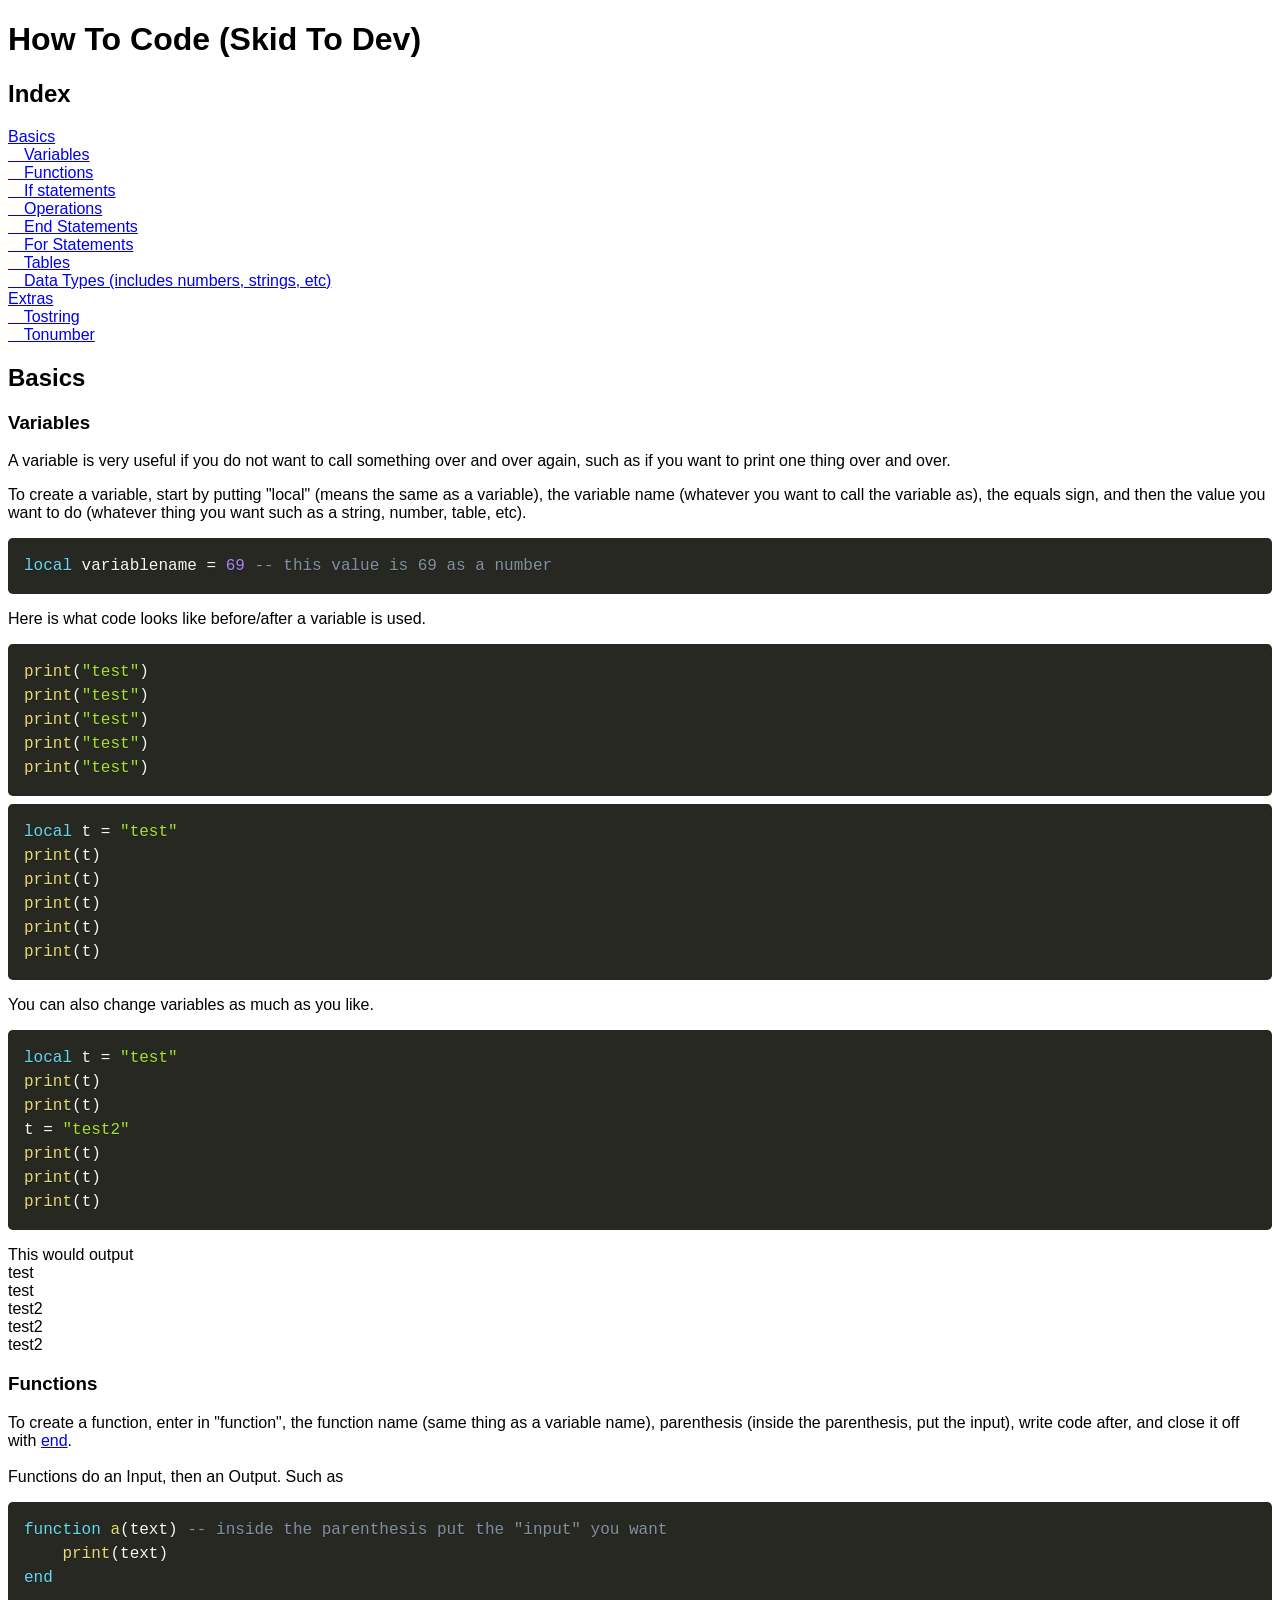
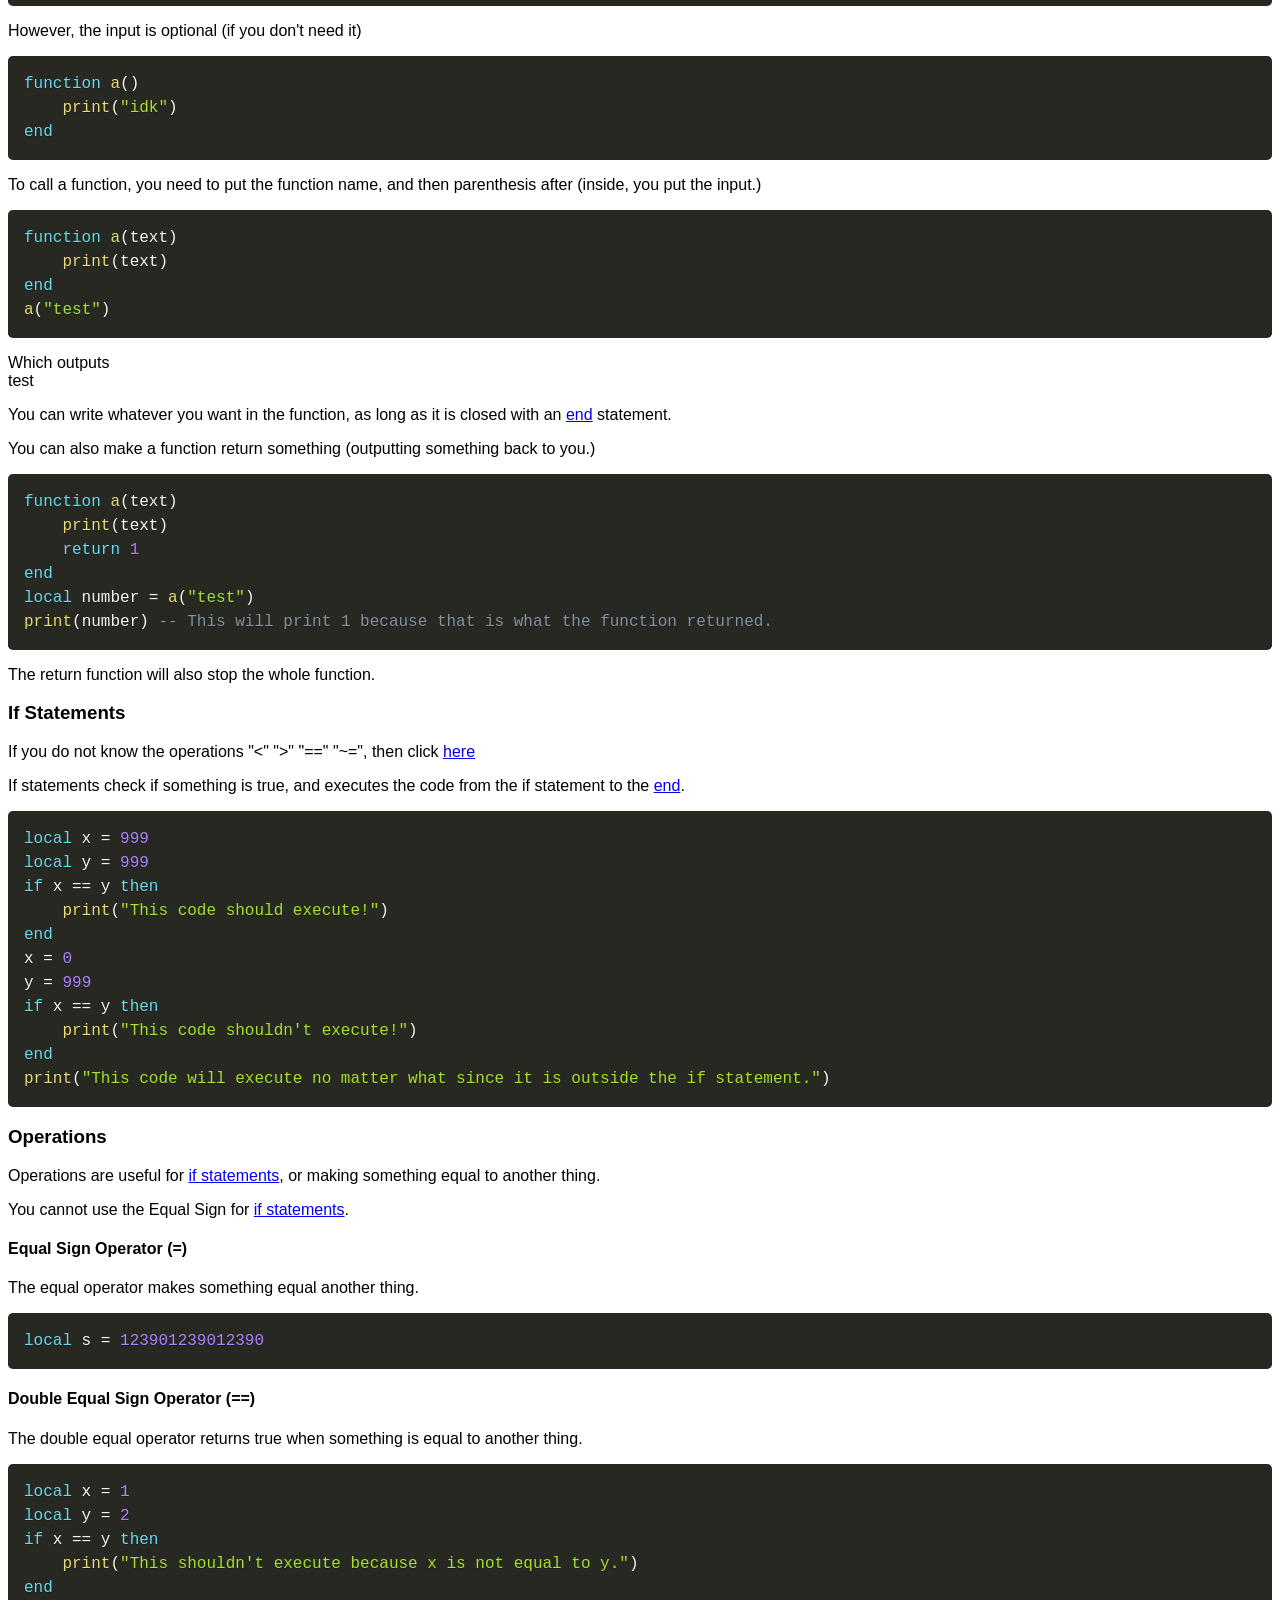
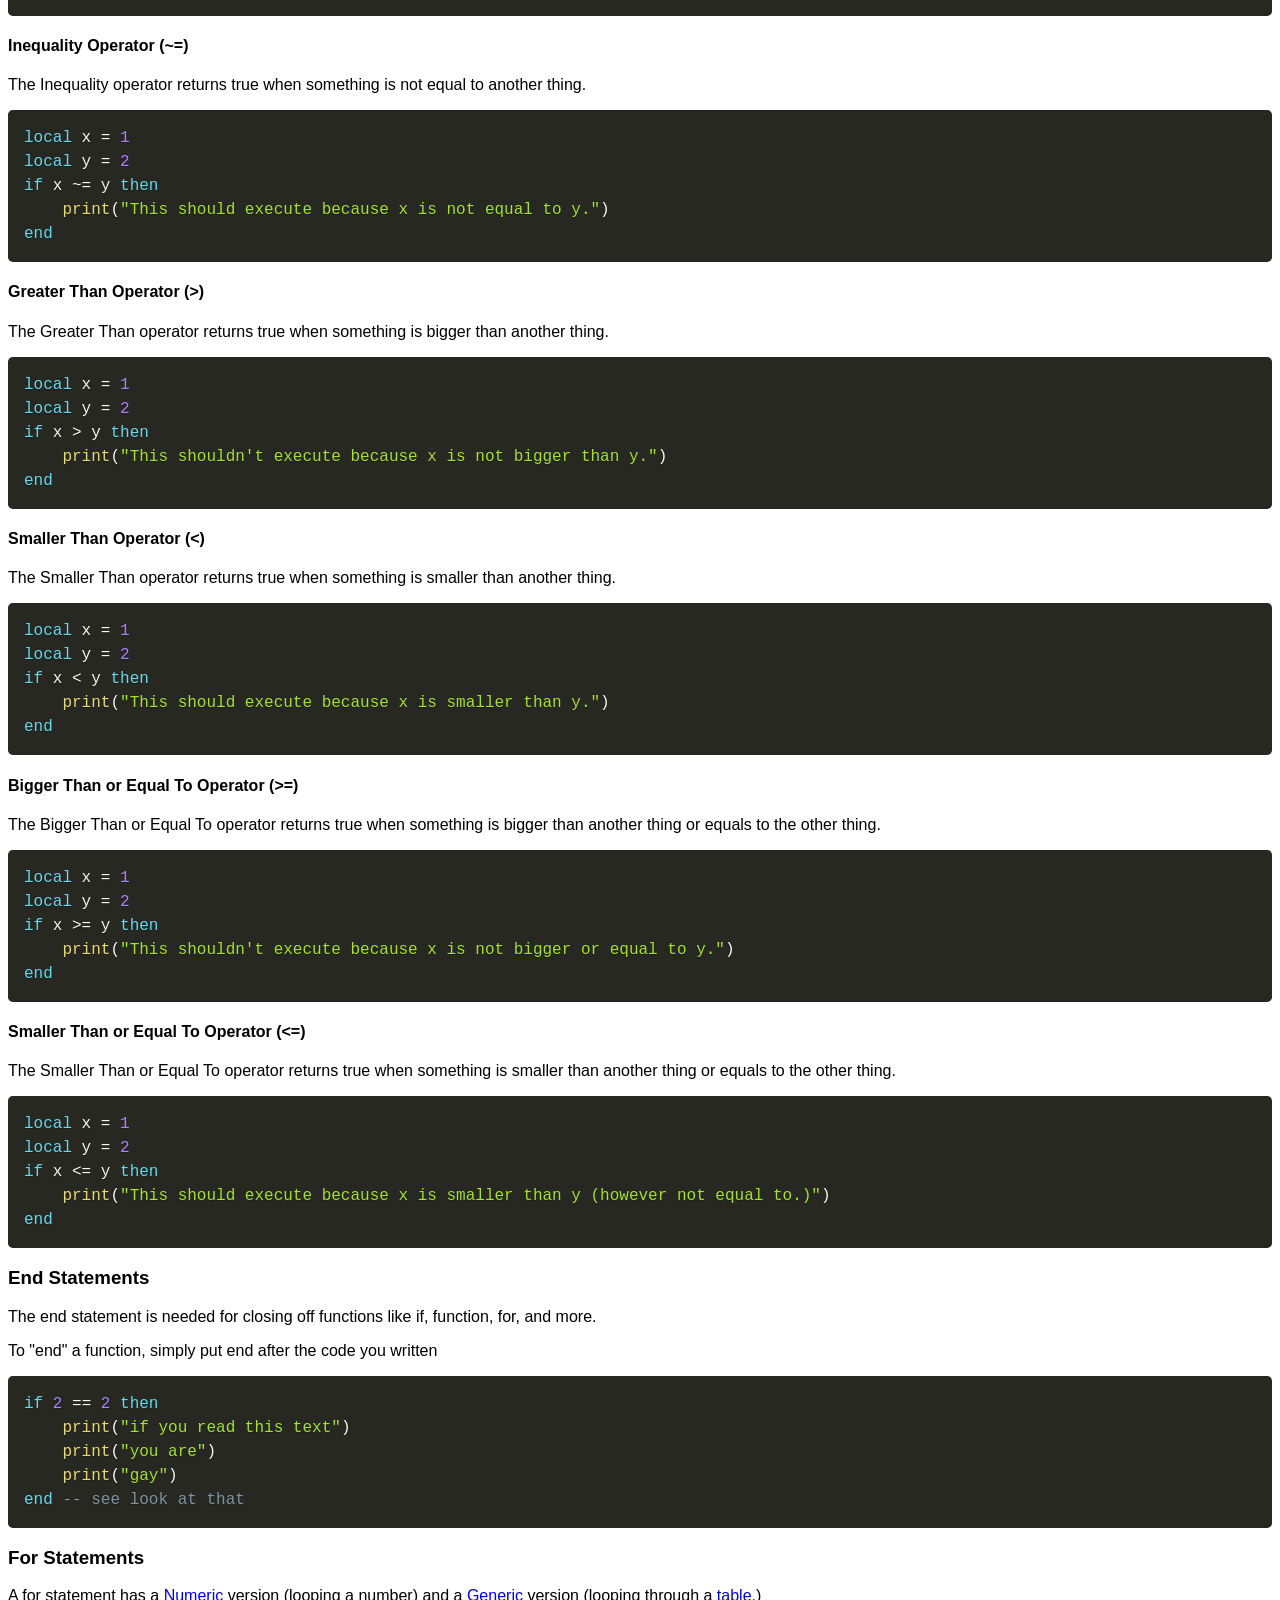
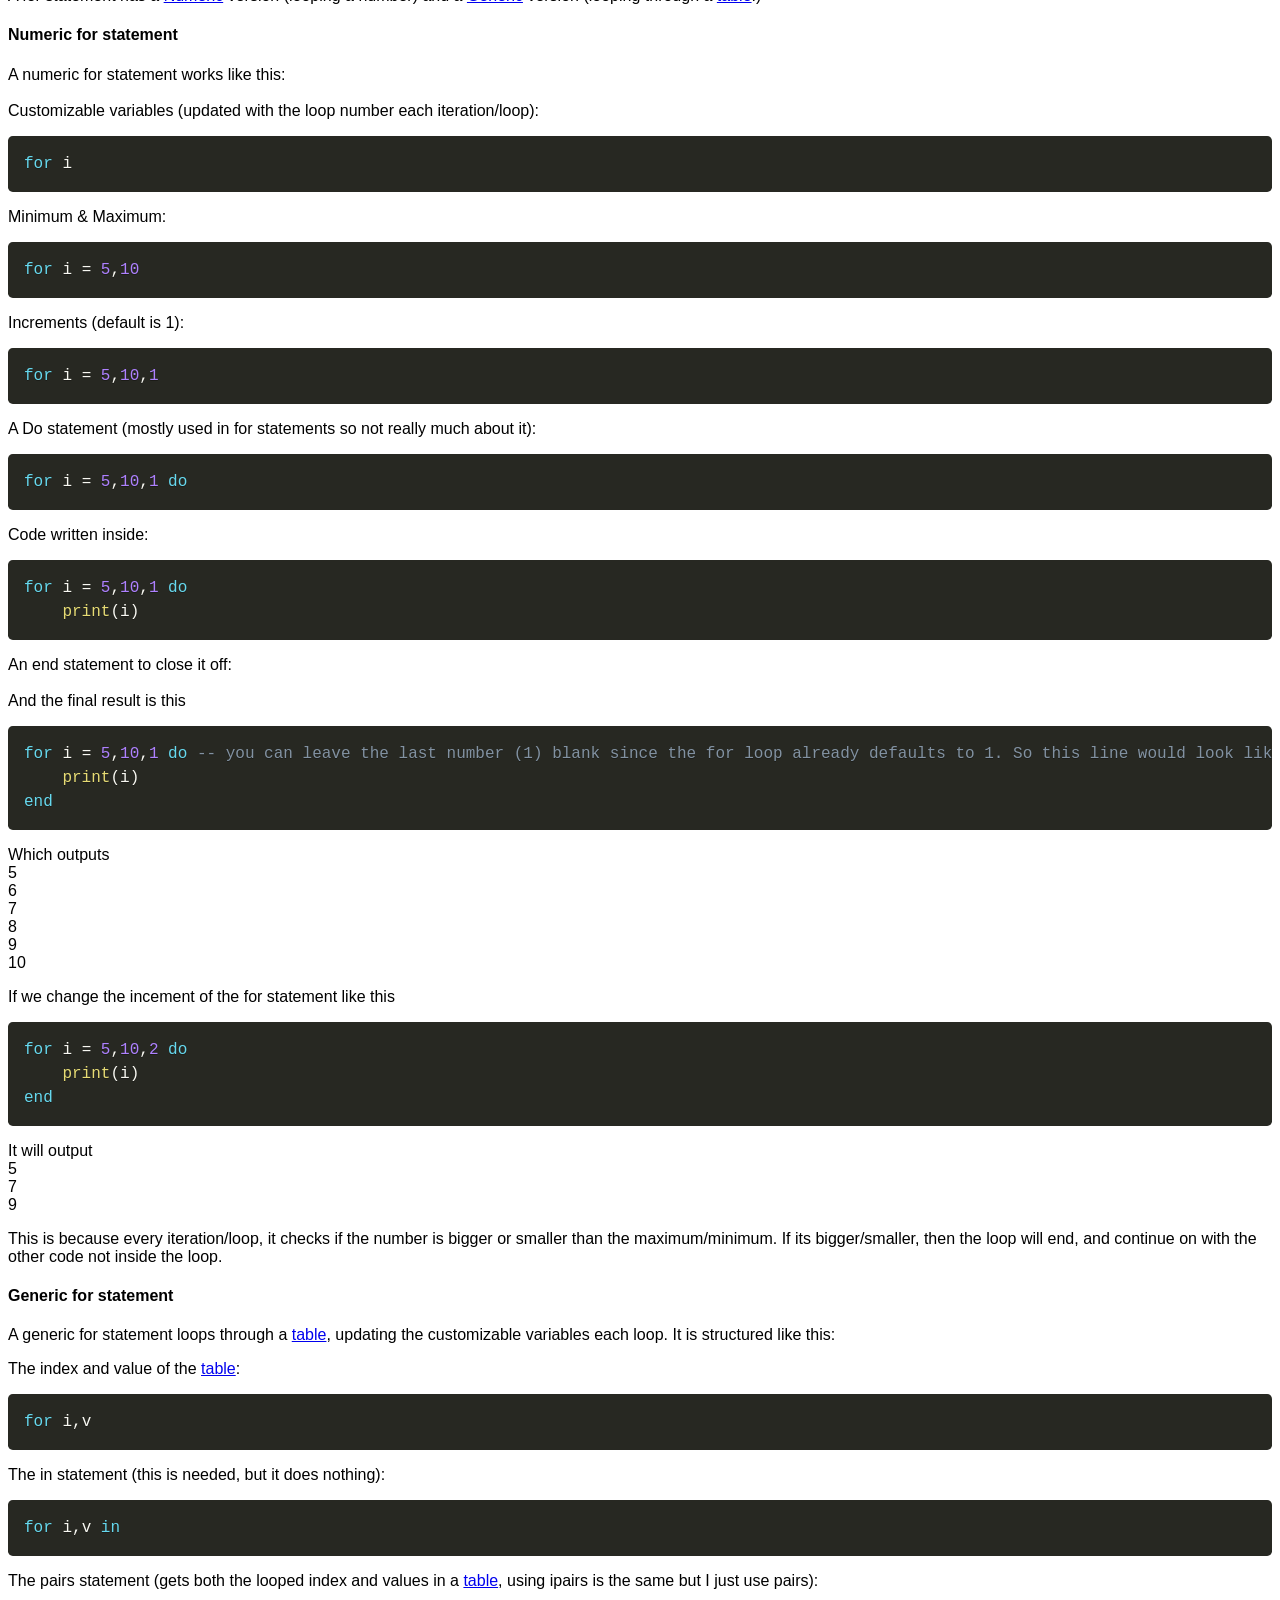
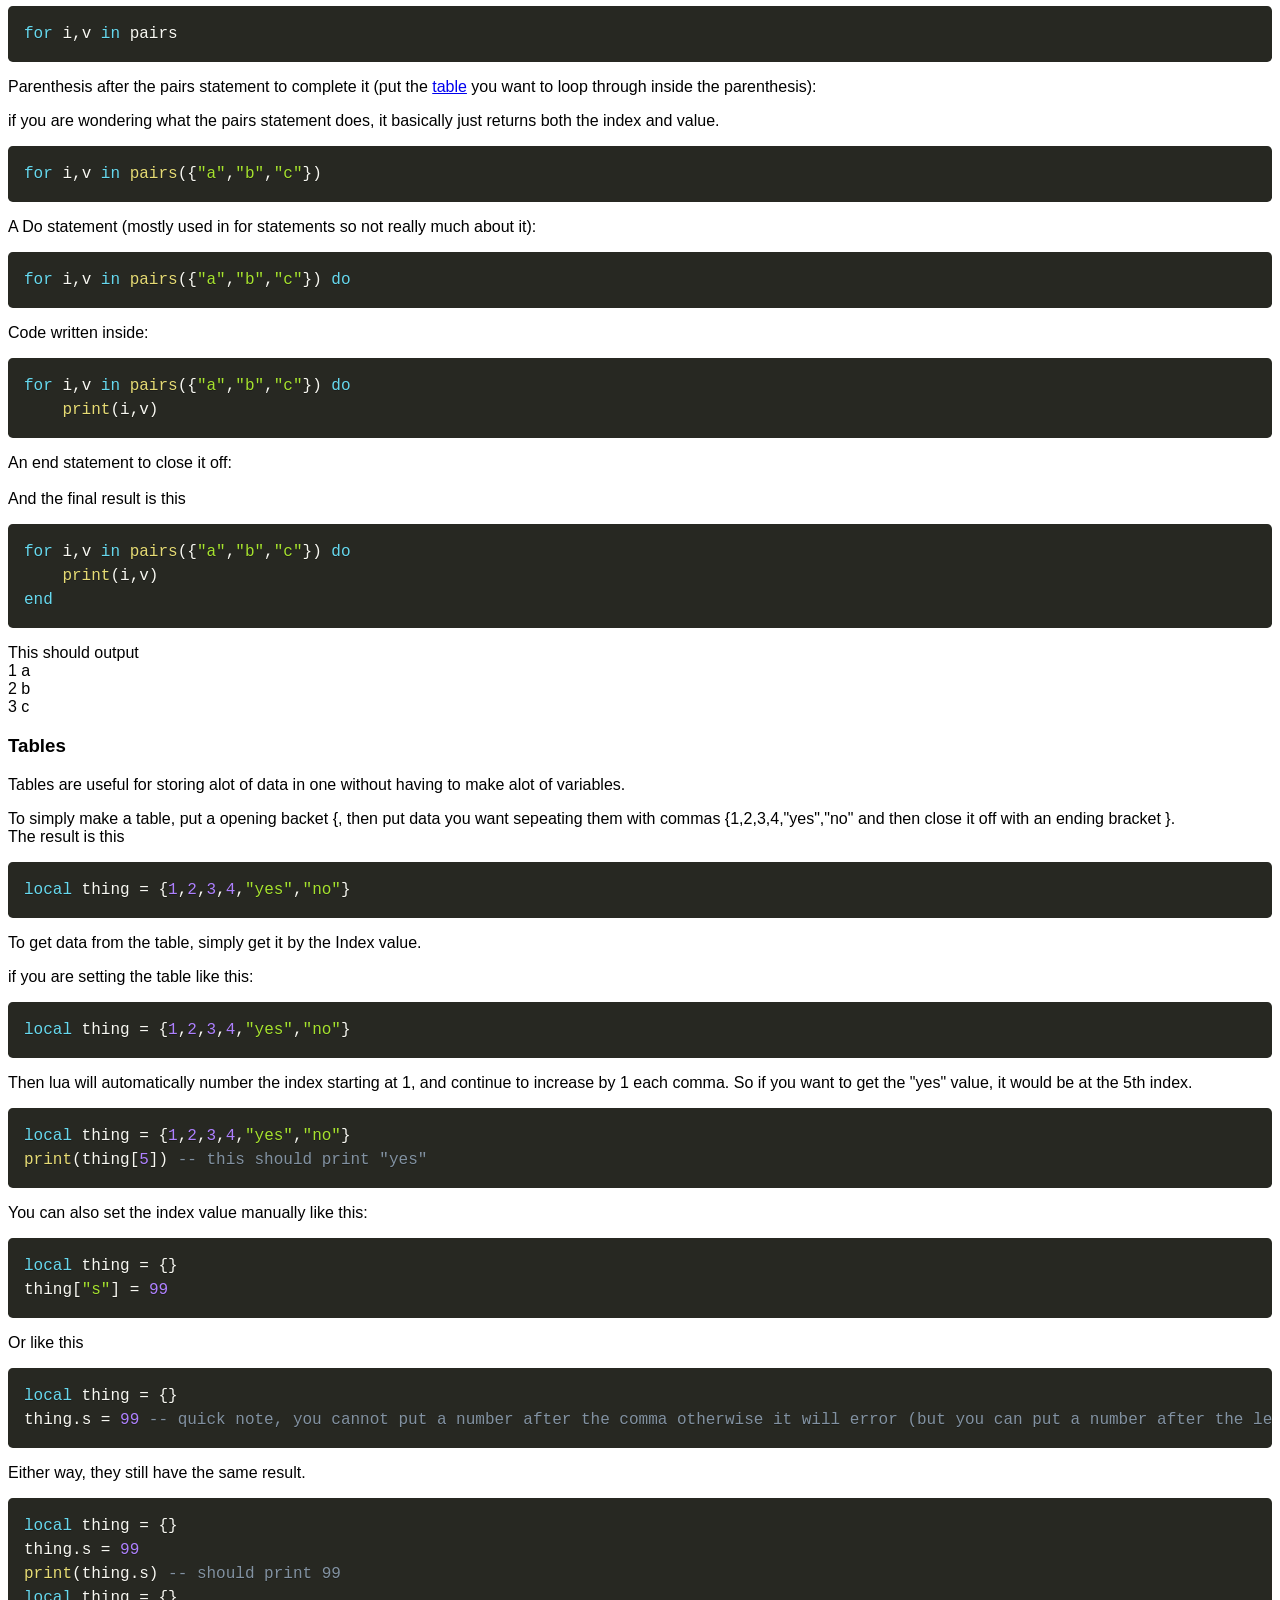
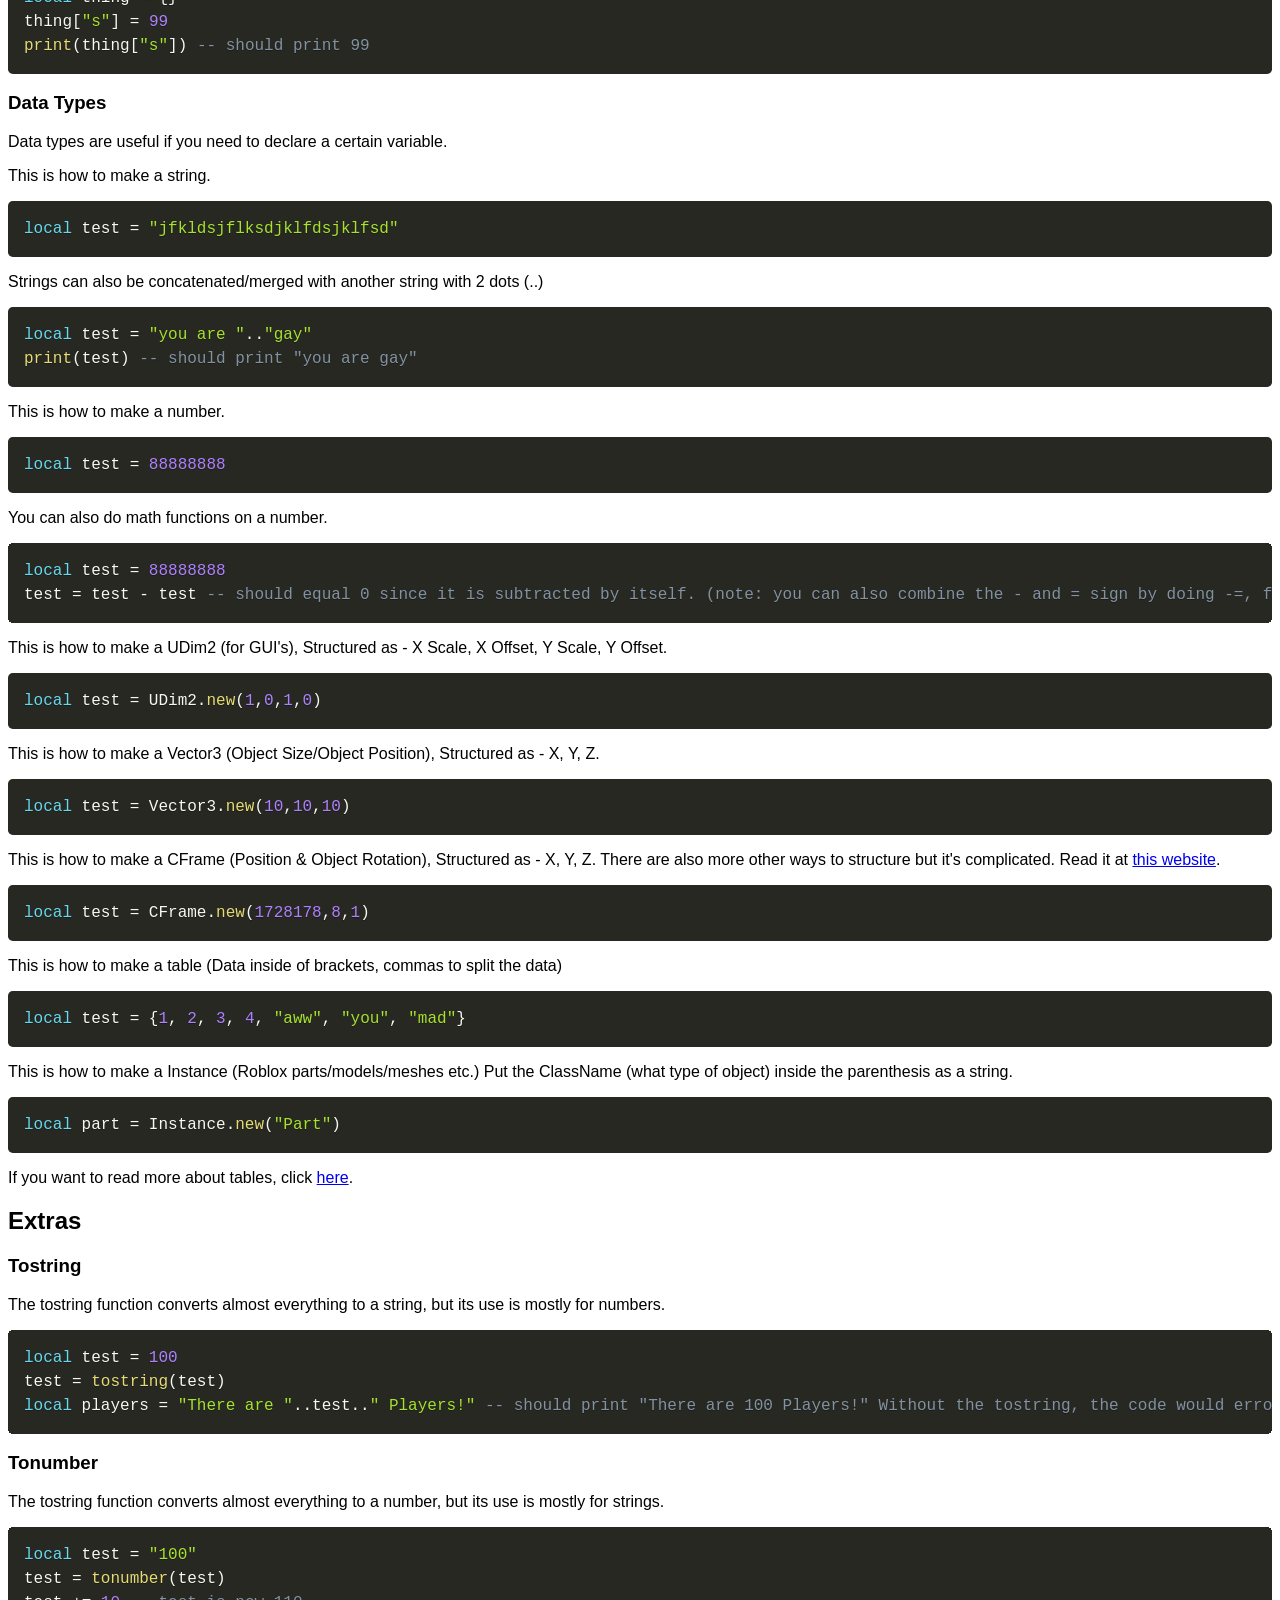
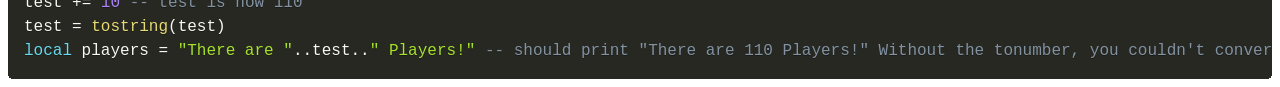
==== index.html @ bf6e777f "Update index.html" ====
<!DOCTYPE HTML>
<html>
	<head>
		<style>
			h1 {
				font-family: Arial;
			}
			h2 {
				font-family: Arial;
			}
			h3 {
				font-family: Arial;
			}
			h4 {
				font-family: Arial;
			}
			h5 {
				font-family: Arial;
			}
			h6 {
				font-family: Arial;
			}
			p {
				font-family: Arial;
			}
			a {
				font-family: Arial;
			}
			code {
				font-family: Courier New;
			}
			pre {
				/* border: 2px solid green; */
			}
		</style>
		<script src="prism.js"></script>
		<link href="prism.css" rel="stylesheet" />
		<h1>How To Code (Skid To Dev)</h1>
		<h2>Index</h2>
		<a href="#basics">Basics</a>
		<br>
		<a href="#variables">&emsp;Variables</a>
		<br>
		<a href="#functions">&emsp;Functions</a>
		<br>
		<a href="#if">&emsp;If statements</a>
		<br>
		<a href="#operations">&emsp;Operations</a>
		<br>
		<a href="#end">&emsp;End Statements</a>
		<br>
		<a href="#for">&emsp;For Statements</a>
		<br>
		<a href="#tables">&emsp;Tables</a>
		<br>
		<a href="#datatypes">&emsp;Data Types (includes numbers, strings, etc)</a>
		<br>
		<a href="#extras">Extras</a>
		<br>
		<a href="#tostring">&emsp;Tostring</a>
		<br>
		<a href="#tonumber">&emsp;Tonumber</a>
		<div>
			<h2 id="basics">Basics</h2>
			<h3 id="variables">Variables</h3>
			<p>
				A variable is very useful if you do not want to call something over and over again, such as if you want to print one thing over and over.
			</p>
			<p>
				To create a variable, start by putting "local" (means the same as a variable), the variable name (whatever you want to call the variable as), the equals sign, and then the value you want to do (whatever thing you want such as a string, number, table, etc).
			</p>
<pre>
<code class="lang-lua">local variablename = 69 -- this value is 69 as a number</code>
</pre>
			</div>
			<p>
				Here is what code looks like before/after a variable is used.
			</p>
			<div>
<pre>
<code class="lang-lua">print("test")
print("test")
print("test")
print("test")
print("test")</code>
</pre>
			</div>
			<div>
<pre>
<code class="lang-lua">local t = "test"
print(t)
print(t)
print(t)
print(t)
print(t)</code>
</pre>
			</div>
			<p>
				You can also change variables as much as you like.
			</p>
			<div>
<pre>
<code class="lang-lua">local t = "test"
print(t)
print(t)
t = "test2"
print(t)
print(t)
print(t)</code>
</pre>
			</div>
			<p>
				This would output
<br>
test
<br>
test
<br>
test2
<br>
test2
<br>
test2
			</p>
			
			
			
			<h3 id="functions">Functions</h3>
			<p>
				To create a function, enter in "function", the function name (same thing as a variable name), parenthesis (inside the parenthesis, put the input), write code after, and close it off with <a href="#end">end</a>. <br>
				<br>
				Functions do an Input, then an Output. Such as
			</p>
			<div>
<pre>
<code class="lang-lua">function a(text) -- inside the parenthesis put the "input" you want
    print(text)
end</code>
</pre>
			</div>
			<p>
			<p>
				However, the input is optional (if you don't need it)
			</p>
			<div>
<pre>
<code class="lang-lua">function a()
    print("idk")
end</code>
</pre>
			</div>
			<p>
				To call a function, you need to put the function name, and then parenthesis after (inside, you put the input.)
			</p>
			<div>
<pre>
<code class="lang-lua">function a(text)
    print(text)
end
a("test")</code>
</pre>
			</div>
			<p>
				Which outputs<br>
test
			</p>
			<p>You can write whatever you want in the function, as long as it is closed with an <a href="#end">end</a> statement.</p>
			<p>
				You can also make a function return something (outputting something back to you.)
			</p>
<pre>
<code class="lang-lua">function a(text)
    print(text)
	return 1
end
local number = a("test")
print(number) -- This will print 1 because that is what the function returned.</code>
</pre>
				<p>
					The return function will also stop the whole function.
				</p>
			<h3 id="if">If Statements</h3>
			<p>
				If you do not know the operations "<" ">" "==" "~=", then click <a href="#operations">here</a>
			</p>
			<p>
				If statements check if something is true, and executes the code from the if statement to the <a href="#end">end</a>.</p>
			</p>
<pre>
<code class="lang-lua">local x = 999
local y = 999
if x == y then
	print("This code should execute!")
end
x = 0
y = 999
if x == y then
	print("This code shouldn't execute!")
end
print("This code will execute no matter what since it is outside the if statement.")</code>
</pre>
			<h3 id="operations">Operations</h3>
			<p>
				Operations are useful for <a href="#if">if statements</a>, or making something equal to another thing.
			</p>
			<p>
				You cannot use the Equal Sign for <a href="#if">if statements</a>.
			</p>
			<h4>Equal Sign Operator (=)</h4>
			<p>
				The equal operator makes something equal another thing.
			</p>
<pre>
<code class="lang-lua">local s = 123901239012390</code>
</pre>
			<h4>Double Equal Sign Operator (==)</h4>
			<p>
				The double equal operator returns true when something is equal to another thing.
			</p>
<pre>
<code class="lang-lua">local x = 1
local y = 2
if x == y then
	print("This shouldn't execute because x is not equal to y.")
end</code>
</pre>
			<h4>Inequality Operator (~=)</h4>
			<p>
				The Inequality operator returns true when something is not equal to another thing.
			</p>
<pre>
<code class="lang-lua">local x = 1
local y = 2
if x ~= y then
	print("This should execute because x is not equal to y.")
end</code>
</pre>
			<h4>Greater Than Operator (>)</h4>
			<p>
				The Greater Than operator returns true when something is bigger than another thing.
			</p>
<pre>
<code class="lang-lua">local x = 1
local y = 2
if x > y then
	print("This shouldn't execute because x is not bigger than y.")
end</code>
</pre>
			<h4>Smaller Than Operator (<)</h4>
			<p>
				The Smaller Than operator returns true when something is smaller than another thing.
			</p>
<pre>
<code class="lang-lua">local x = 1
local y = 2
if x < y then
	print("This should execute because x is smaller than y.")
end</code>
</pre>
			<h4>Bigger Than or Equal To Operator (>=)</h4>
			<p>
				The Bigger Than or Equal To operator returns true when something is bigger than another thing or equals to the other thing.
			</p>
<pre>
<code class="lang-lua">local x = 1
local y = 2
if x >= y then
	print("This shouldn't execute because x is not bigger or equal to y.")
end</code>
</pre>
			<h4>Smaller Than or Equal To Operator (<=)</h4>
			<p>
				The Smaller Than or Equal To operator returns true when something is smaller than another thing or equals to the other thing.
			</p>
<pre>
<code class="lang-lua">local x = 1
local y = 2
if x <= y then
	print("This should execute because x is smaller than y (however not equal to.)")
end</code>
</pre>
			<h3 id="end">End Statements</h3>
			<p>
				The end statement is needed for closing off functions like if, function, for, and more.
			</p>
			<p>
				To "end" a function, simply put end after the code you written
			</p>
<pre>
<code class="lang-lua">if 2 == 2 then
	print("if you read this text")
	print("you are")
	print("gay")
end -- see look at that</code>
</pre>
			<h3 id="for">For Statements</h3>
			<p>
				A for statement has a <a href="#nfs">Numeric</a> version (looping a number) and a <a href="#gfs">Generic</a> version (looping through a <a href="#table">table</a>.)
			</p>
			<h4 id="nfs">Numeric for statement</h4>
			<p>
				A numeric for statement works like this:<br><br>Customizable variables (updated with the loop number each iteration/loop):
			</p>
<pre>
<code class="lang-lua">for i</code>
</pre>
			<p>
				 Minimum & Maximum:
			</p>
<pre>
<code class="lang-lua">for i = 5,10</code>
</pre>
			<p>
				Increments (default is 1):
			</p>
<pre>
<code class="lang-lua">for i = 5,10,1</code>
</pre>
			<p>
				A Do statement (mostly used in for statements so not really much about it):
			</p>
<pre>
<code class="lang-lua">for i = 5,10,1 do</code>
</pre>
			<p>
				Code written inside:
			</p>
<pre>
<code class="lang-lua">for i = 5,10,1 do
	print(i)</code>
</pre>
			<p>
				An end statement to close it off:<br><br>And the final result is this
			</p>
<pre>
<code class="lang-lua">for i = 5,10,1 do -- you can leave the last number (1) blank since the for loop already defaults to 1. So this line would look like for i = 5,10 do
	print(i)
end</code>
</pre>
			<p>
				Which outputs<br>5<br>6<br>7<br>8<br>9<br>10
			</p>
			<p>
				If we change the incement of the for statement like this
			</p>
<pre>
<code class="lang-lua">for i = 5,10,2 do
	print(i)
end</code>
</pre>
			<p>
				It will output<br>5<br>7<br>9
			</p>
			<p>
				This is because every iteration/loop, it checks if the number is bigger or smaller than the maximum/minimum. If its bigger/smaller, then the loop will end, and continue on with the other code not inside the loop.
			</p>
			<h4 id="gfs">Generic for statement</h4>
			<p>
				A generic for statement loops through a <a href="#table">table</a>, updating the customizable variables each loop. It is structured like this:
			</p>
			<p>
				The index and value of the <a href="#table">table</a>:
			</p>
<pre>
<code class="lang-lua">for i,v</code>
</pre>
			<p>
				The in statement (this is needed, but it does nothing):
			</p>
<pre>
<code class="lang-lua">for i,v in</code>
</pre>
			<p>
				The pairs statement (gets both the looped index and values in a <a href="#table">table</a>, using ipairs is the same but I just use pairs):
			</p>
<pre>
<code class="lang-lua">for i,v in pairs</code>
</pre>
			<p>
				Parenthesis after the pairs statement to complete it (put the <a href="#table">table</a> you want to loop through inside the parenthesis):
			</p>
			<p>
				if you are wondering what the pairs statement does, it basically just returns both the index and value.
			</p>
<pre>
<code class="lang-lua">for i,v in pairs({"a","b","c"})</code>
</pre>
			<p>
				A Do statement (mostly used in for statements so not really much about it):
			</p>
<pre>
<code class="lang-lua">for i,v in pairs({"a","b","c"}) do</code>
</pre>
			<p>
				Code written inside:
			</p>
<pre>
<code class="lang-lua">for i,v in pairs({"a","b","c"}) do
	print(i,v)</code>
</pre>
			<p>
				An end statement to close it off:<br><br>And the final result is this
			</p>
<pre>
<code class="lang-lua">for i,v in pairs({"a","b","c"}) do
	print(i,v)
end</code>
</pre>
			<p>
				This should output<br>1 a<br>2 b<br>3 c
			</p>
			<h3 id="tables">Tables</h3>
			<p>
				Tables are useful for storing alot of data in one without having to make alot of variables.
			</p>
			<p>
				To simply make a table, put a opening backet {, then put data you want sepeating them with commas {1,2,3,4,"yes","no" and then close it off with an ending bracket }.<br>
				The result is this
			</p>
<pre>
<code class="lang-lua">local thing = {1,2,3,4,"yes","no"}</code>
</pre>
			<p>
				To get data from the table, simply get it by the Index value.
			</p>
			<p>
				if you are setting the table like this:
			</p>
<pre>
<code class="lang-lua">local thing = {1,2,3,4,"yes","no"}</code>
</pre>
			<p>
				Then lua will automatically number the index starting at 1, and continue to increase by 1 each comma. So if you want to get the "yes" value, it would be at the 5th index.
			</p>
<pre>
<code class="lang-lua">local thing = {1,2,3,4,"yes","no"}
print(thing[5]) -- this should print "yes"</code>
</pre>
			<p>
				You can also set the index value manually like this:
			</p>
<pre>
<code class="lang-lua">local thing = {}
thing["s"] = 99</code>
</pre>
			<p>
				Or like this
			</p>
<pre>
<code class="lang-lua">local thing = {}
thing.s = 99 -- quick note, you cannot put a number after the comma otherwise it will error (but you can put a number after the letter after the comma like this: thing.s2 = 99). This only applies to when you are using the dot. You can index it like this: thing[2] = 99</code>
</pre>
			<p>
				Either way, they still have the same result.
			</p>
<pre>
<code class="lang-lua">local thing = {}
thing.s = 99
print(thing.s) -- should print 99
local thing = {}
thing["s"] = 99
print(thing["s"]) -- should print 99</code>
</pre>
			<h3 id="datatypes">Data Types</h3>
			<p>
				Data types are useful if you need to declare a certain variable.
			</p>
			<p>
				This is how to make a string.
			</p>
<pre>
<code class="lang-lua">local test = "jfkldsjflksdjklfdsjklfsd"</code>
</pre>
			<p>
				Strings can also be concatenated/merged with another string with 2 dots (..)
			</p>
<pre>
<code class="lang-lua">local test = "you are ".."gay"
print(test) -- should print "you are gay"</code>
</pre>
			<p>
				This is how to make a number.
			</p>
<pre>
<code class="lang-lua">local test = 88888888</code>
</pre>
			<p>
				You can also do math functions on a number.
			</p>
<pre>
<code class="lang-lua">local test = 88888888
test = test - test -- should equal 0 since it is subtracted by itself. (note: you can also combine the - and = sign by doing -=, for example: test -= test will do the same thing, just shorten it. But doing that on normal lua (not roblox's) will error. The trick also works for other math things like += /= *= etc.)</code>
</pre>
			<p>
				This is how to make a UDim2 (for GUI's), Structured as - X Scale, X Offset, Y Scale, Y Offset.
			</p>
<pre>
<code class="lang-lua">local test = UDim2.new(1,0,1,0)</code>
</pre>
			<p>
				This is how to make a Vector3 (Object Size/Object Position), Structured as - X, Y, Z.
			</p>
<pre>
<code class="lang-lua">local test = Vector3.new(10,10,10)</code>
</pre>
			<p>
				This is how to make a CFrame (Position & Object Rotation), Structured as - X, Y, Z. There are also more other ways to structure but it's complicated. Read it at <a href="https://create.roblox.com/docs/reference/engine/datatypes/CFrame#constructors">this website</a>.
			</p>
<pre>
<code class="lang-lua">local test = CFrame.new(1728178,8,1)</code>
</pre>
			<p id="table">
				This is how to make a table (Data inside of brackets, commas to split the data)
			</p>
<pre>
<code class="lang-lua">local test = {1, 2, 3, 4, "aww", "you", "mad"}</code>
</pre>
			<p>
				This is how to make a Instance (Roblox parts/models/meshes etc.) Put the ClassName (what type of object) inside the parenthesis as a string.
			</p>

<pre>
<code class="lang-lua">local part = Instance.new("Part")</code>
</pre>
			<p>
				If you want to read more about tables, click <a href="#tables">here</a>.
			</p>
		</div>
			<h2 id="extras">Extras</h2>
			<h3 id="tostring">Tostring</h3>
			<p>
				The tostring function converts almost everything to a string, but its use is mostly for numbers.
			</p>
<pre>
<code class="lang-lua">local test = 100
test = tostring(test)
local players = "There are "..test.." Players!" -- should print "There are 100 Players!" Without the tostring, the code would error because you cannot merge a string with a number.</code>
</pre>
			<h3 id="tonumber">Tonumber</h3>
			<p>
				The tostring function converts almost everything to a number, but its use is mostly for strings.
			</p>
<pre>
<code class="lang-lua">local test = "100"
test = tonumber(test)
test += 10 -- test is now 110
test = tostring(test)
local players = "There are "..test.." Players!" -- should print "There are 110 Players!" Without the tonumber, you couldn't convert the string to a number you can use math functions on and back.</code>
</pre>
		<div>
	</head>
</html>
---- prism.css ----
/* PrismJS 1.29.0
https://prismjs.com/download.html#themes=prism-okaidia&languages=lua */
code[class*=language-],pre[class*=language-]{color:#f8f8f2;background:0 0;text-shadow:0 1px rgba(0,0,0,.3);font-family:Consolas,Monaco,'Andale Mono','Ubuntu Mono',monospace;font-size:1em;text-align:left;white-space:pre;word-spacing:normal;word-break:normal;word-wrap:normal;line-height:1.5;-moz-tab-size:4;-o-tab-size:4;tab-size:4;-webkit-hyphens:none;-moz-hyphens:none;-ms-hyphens:none;hyphens:none}pre[class*=language-]{padding:1em;margin:.5em 0;overflow:auto;border-radius:.3em}:not(pre)>code[class*=language-],pre[class*=language-]{background:#272822}:not(pre)>code[class*=language-]{padding:.1em;border-radius:.3em;white-space:normal}.token.cdata,.token.comment,.token.doctype,.token.prolog{color:#8292a2}.token.punctuation{color:#f8f8f2}.token.namespace{opacity:.7}.token.constant,.token.deleted,.token.property,.token.symbol,.token.tag{color:#f92672}.token.boolean,.token.number{color:#ae81ff}.token.attr-name,.token.builtin,.token.char,.token.inserted,.token.selector,.token.string{color:#a6e22e}.language-css .token.string,.style .token.string,.token.entity,.token.operator,.token.url,.token.variable{color:#f8f8f2}.token.atrule,.token.attr-value,.token.class-name,.token.function{color:#e6db74}.token.keyword{color:#66d9ef}.token.important,.token.regex{color:#fd971f}.token.bold,.token.important{font-weight:700}.token.italic{font-style:italic}.token.entity{cursor:help}
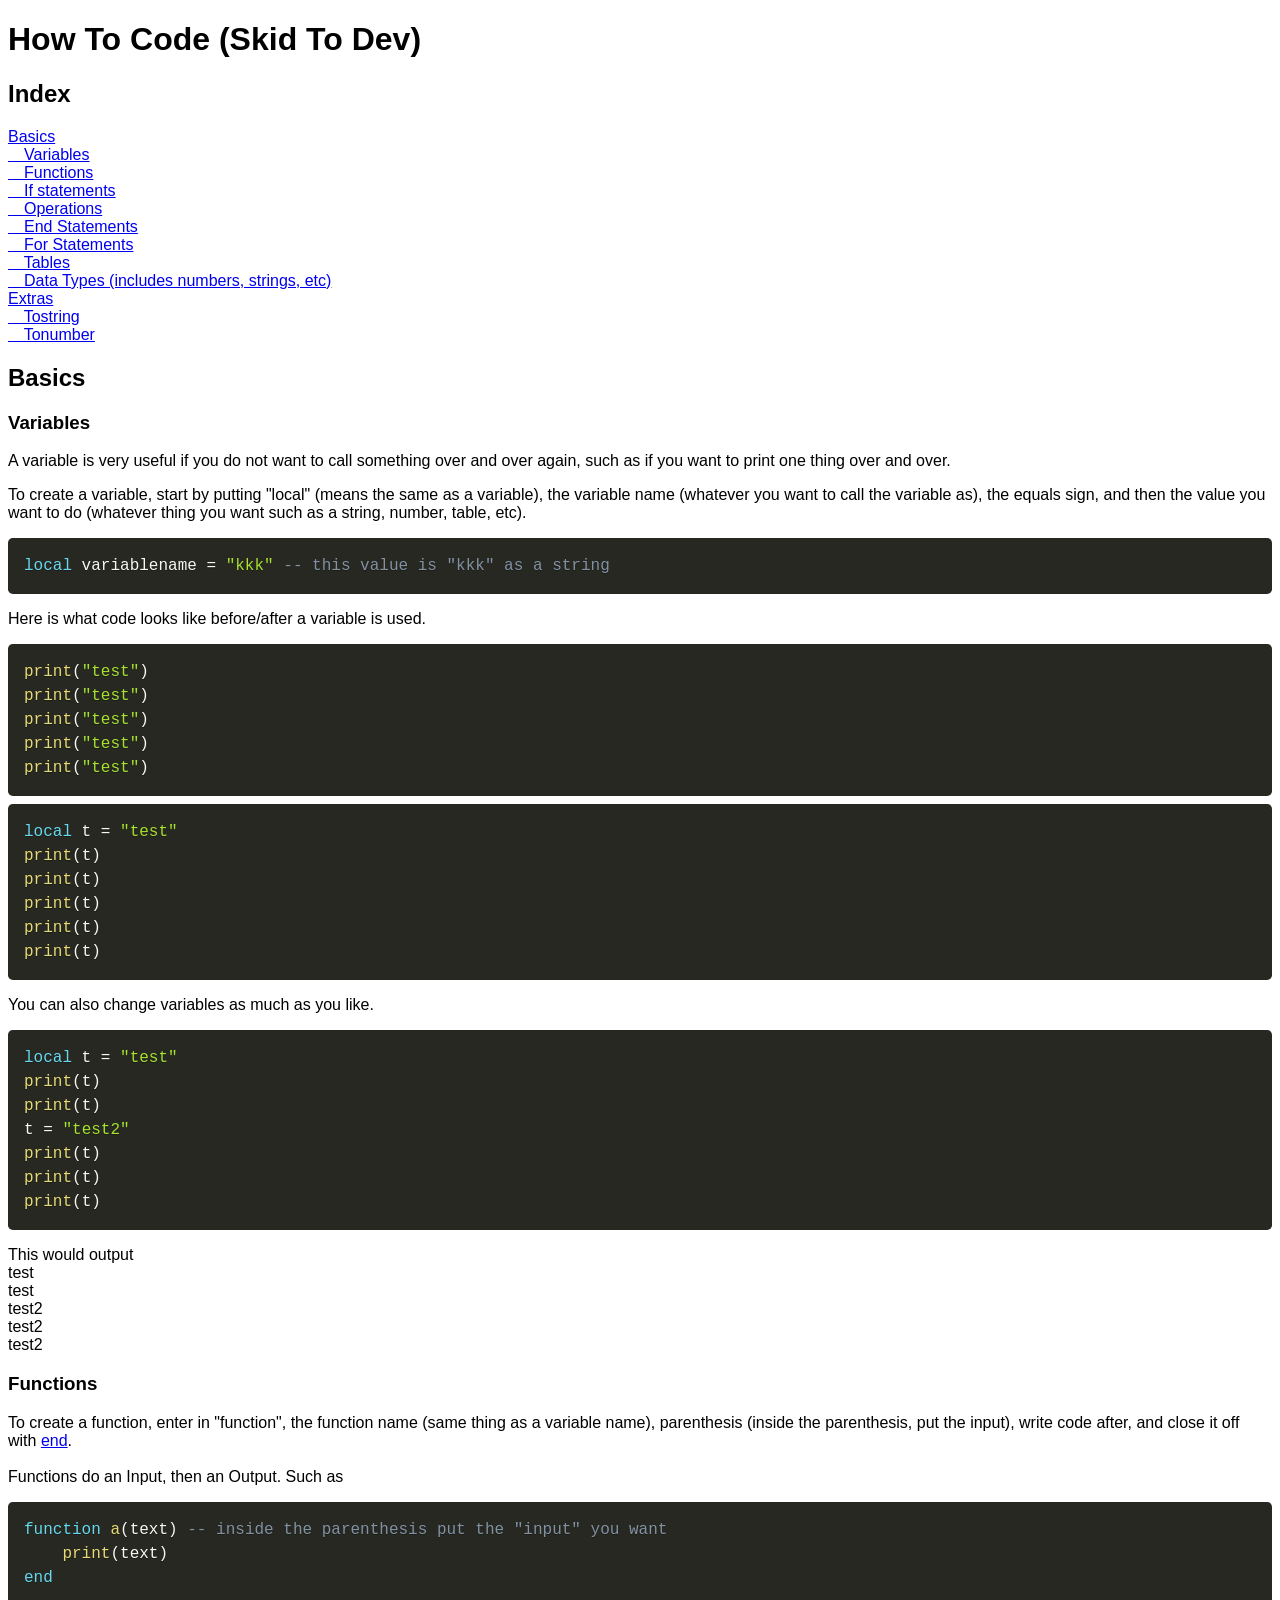
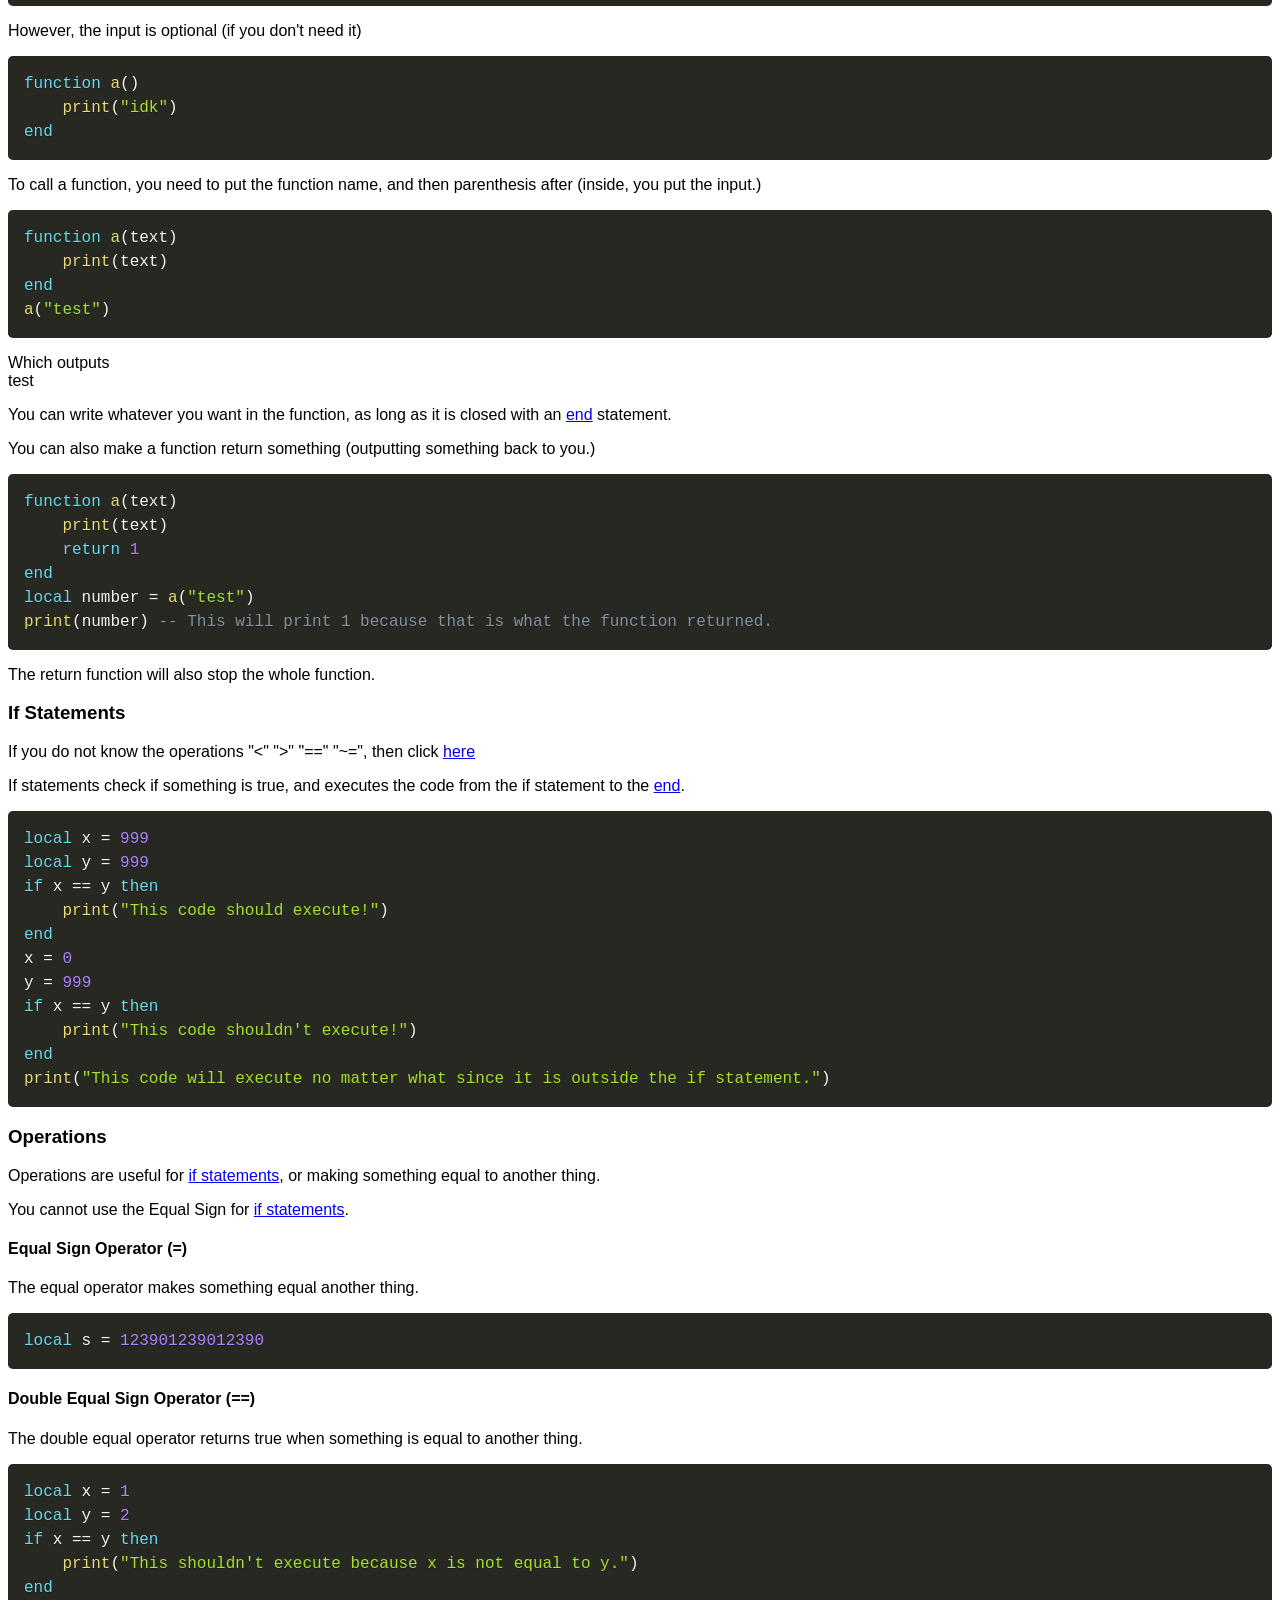
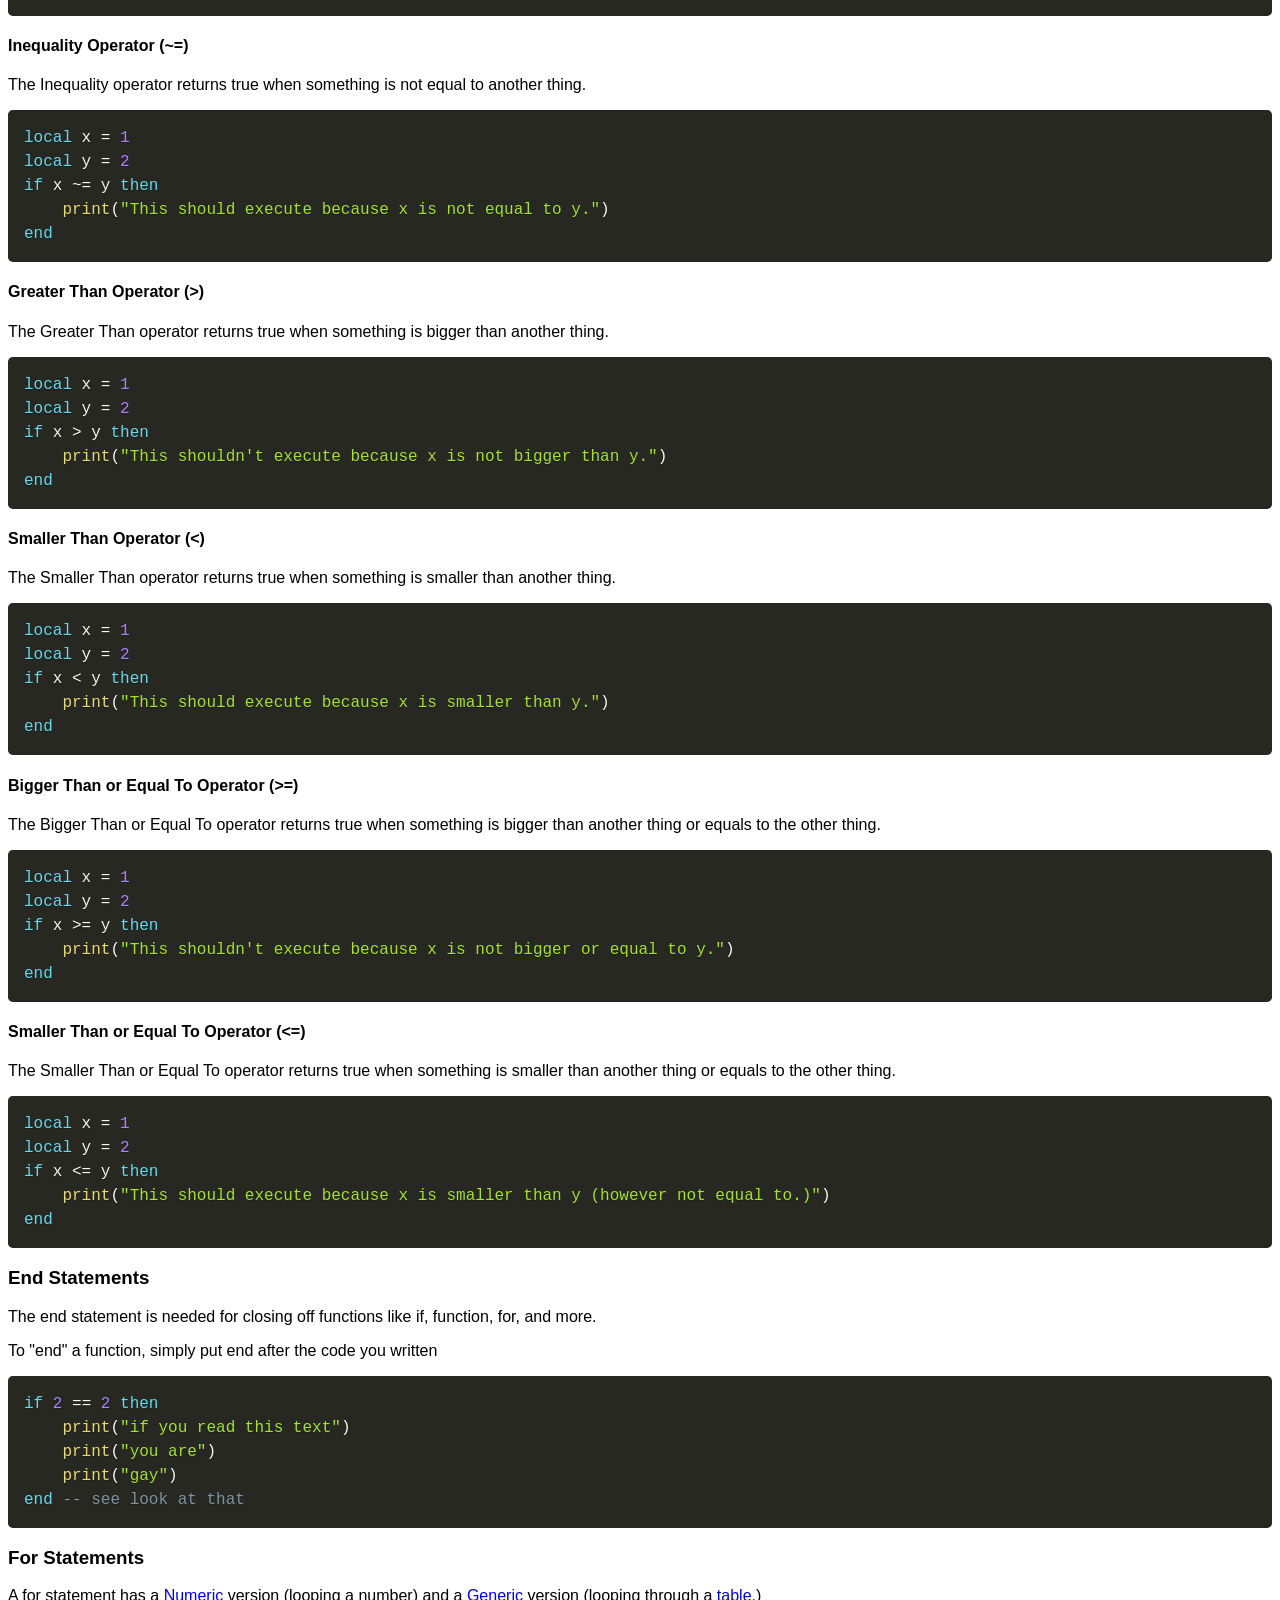
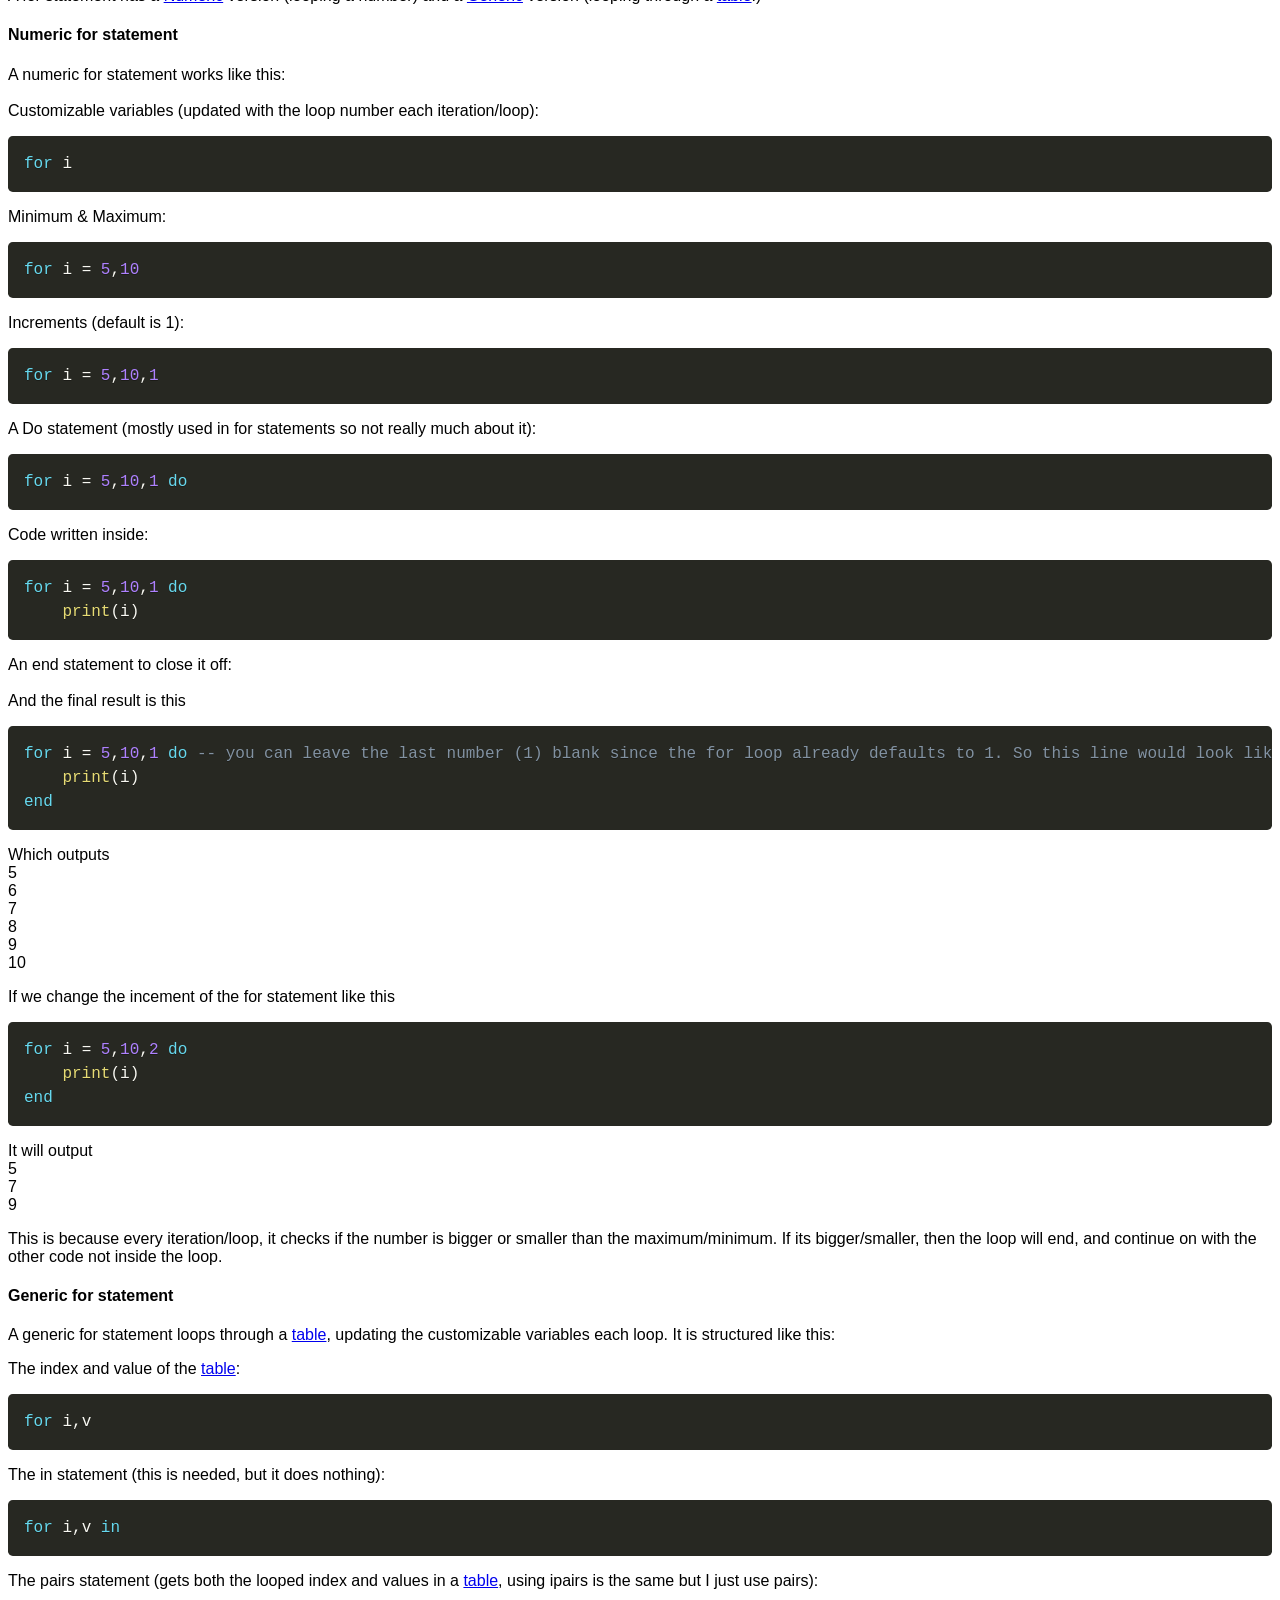
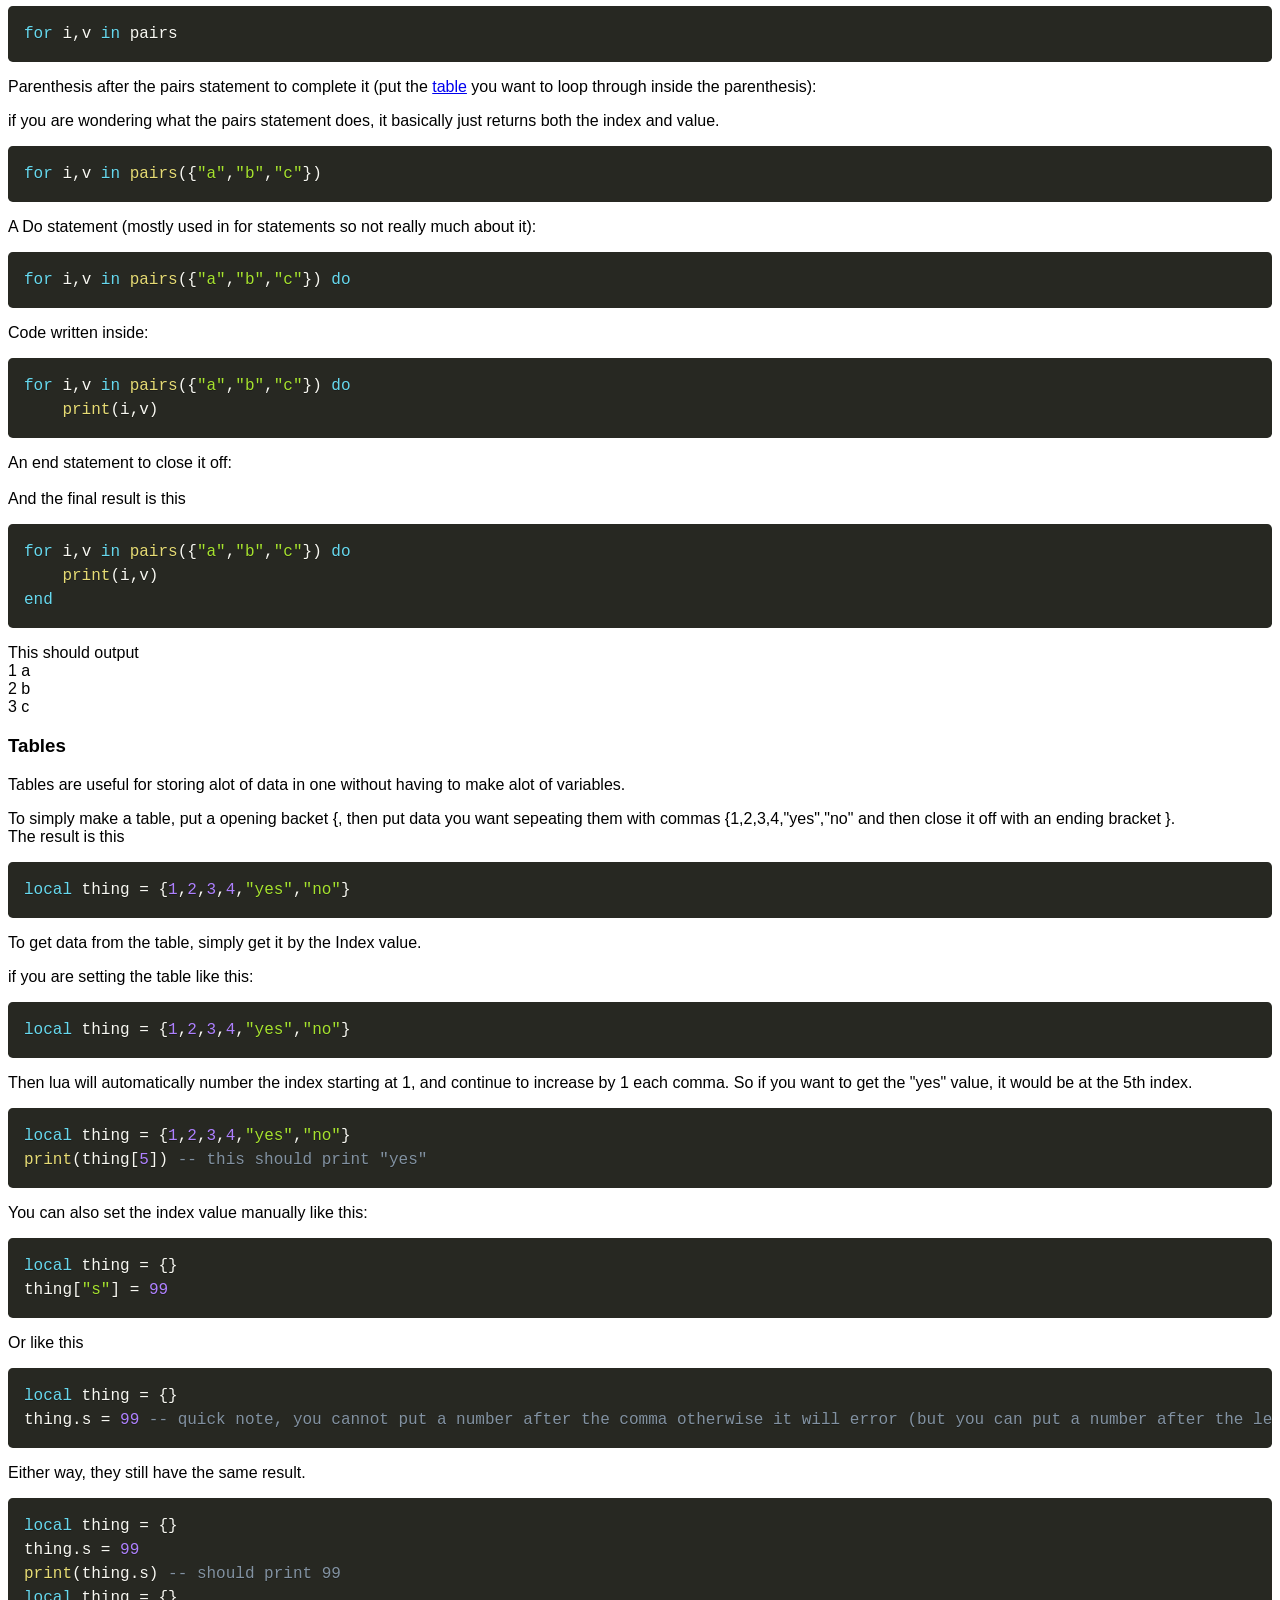
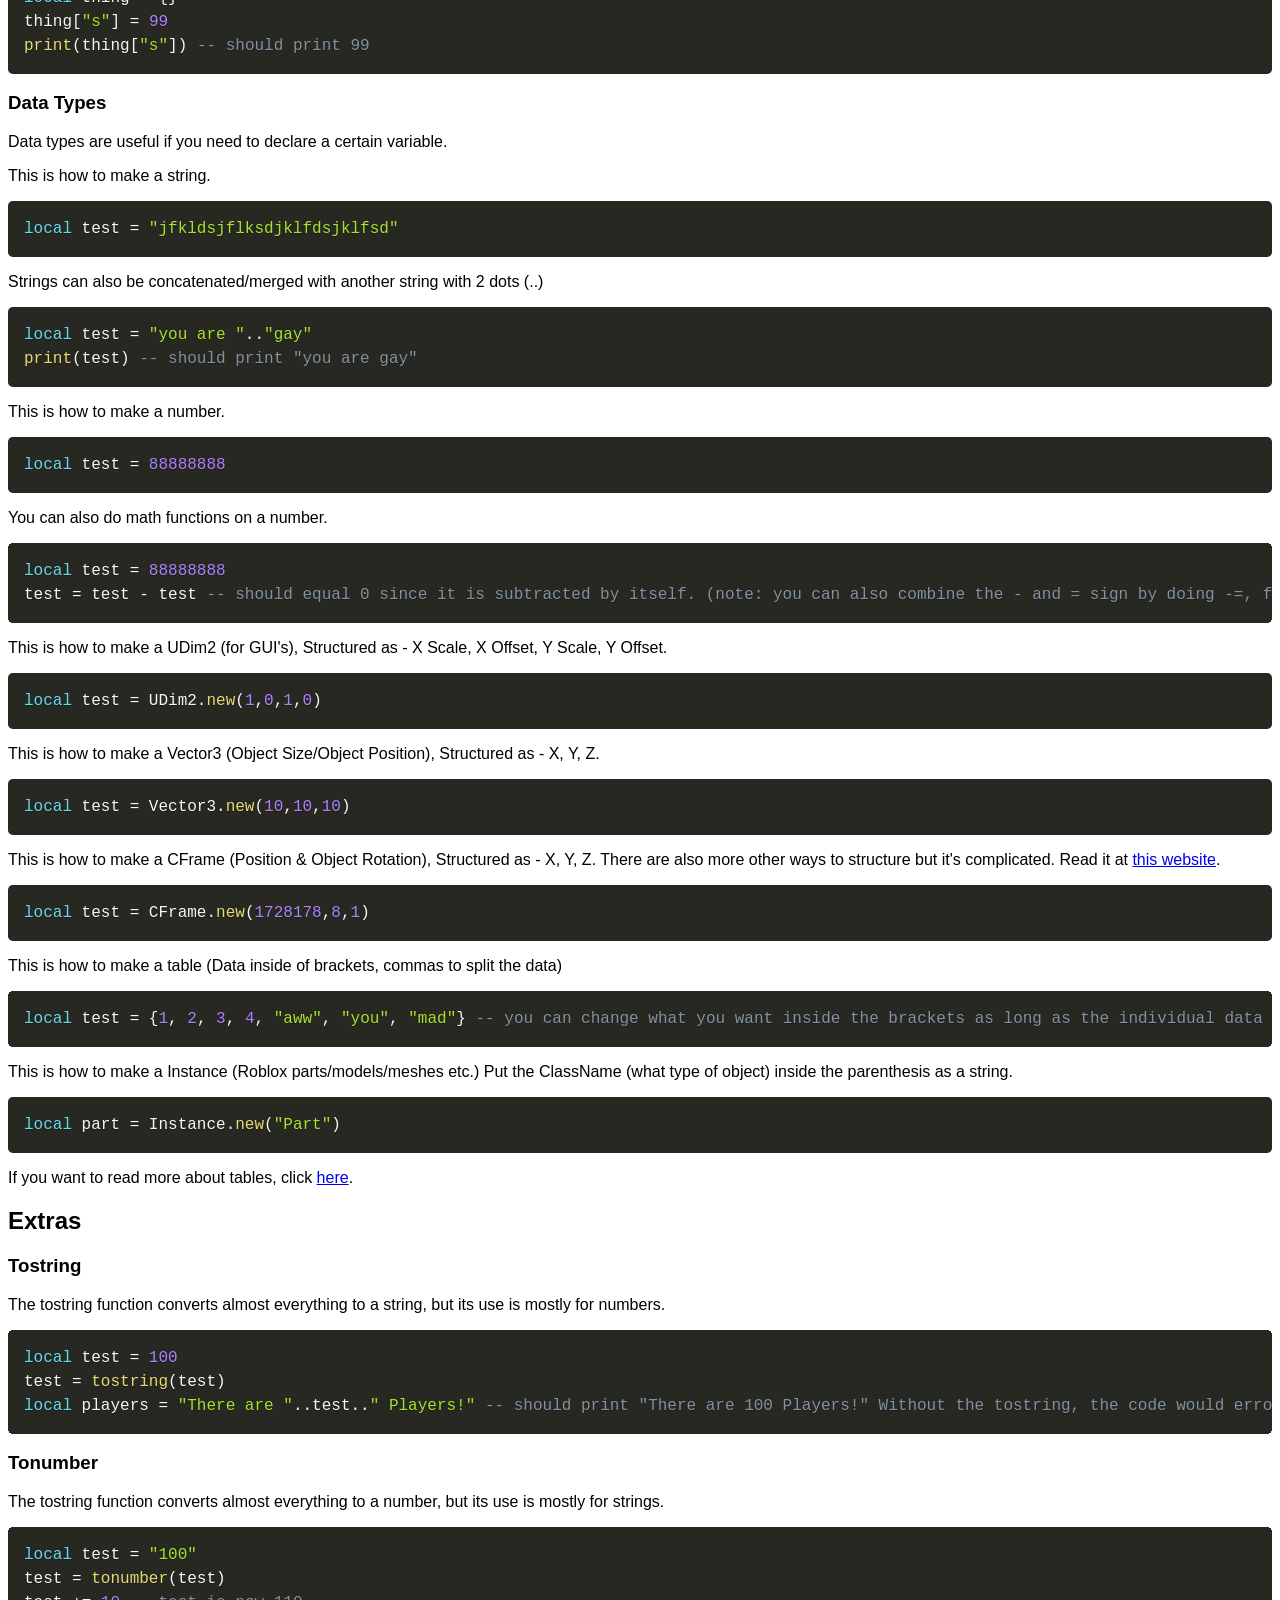
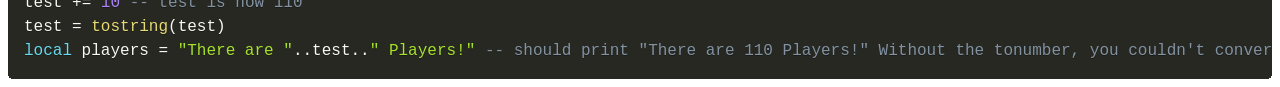
==== commit 1ce66a89: "Update index.html" ====
--- a/index.html
+++ b/index.html
@@ -70,7 +70,7 @@
 				To create a variable, start by putting "local" (means the same as a variable), the variable name (whatever you want to call the variable as), the equals sign, and then the value you want to do (whatever thing you want such as a string, number, table, etc).
 			</p>
 <pre>
-<code class="lang-lua">local variablename = 69 -- this value is 69 as a number</code>
+<code class="lang-lua">local variablename = "kkk" -- this value is "kkk" as a string</code>
 </pre>
 			</div>
 			<p>
@@ -513,7 +513,7 @@
 				This is how to make a table (Data inside of brackets, commas to split the data)
 			</p>
 <pre>
-<code class="lang-lua">local test = {1, 2, 3, 4, "aww", "you", "mad"}</code>
+<code class="lang-lua">local test = {1, 2, 3, 4, "aww", "you", "mad"} -- you can change what you want inside the brackets as long as the individual data is split with commas</code>
 </pre>
 			<p>
 				This is how to make a Instance (Roblox parts/models/meshes etc.) Put the ClassName (what type of object) inside the parenthesis as a string.
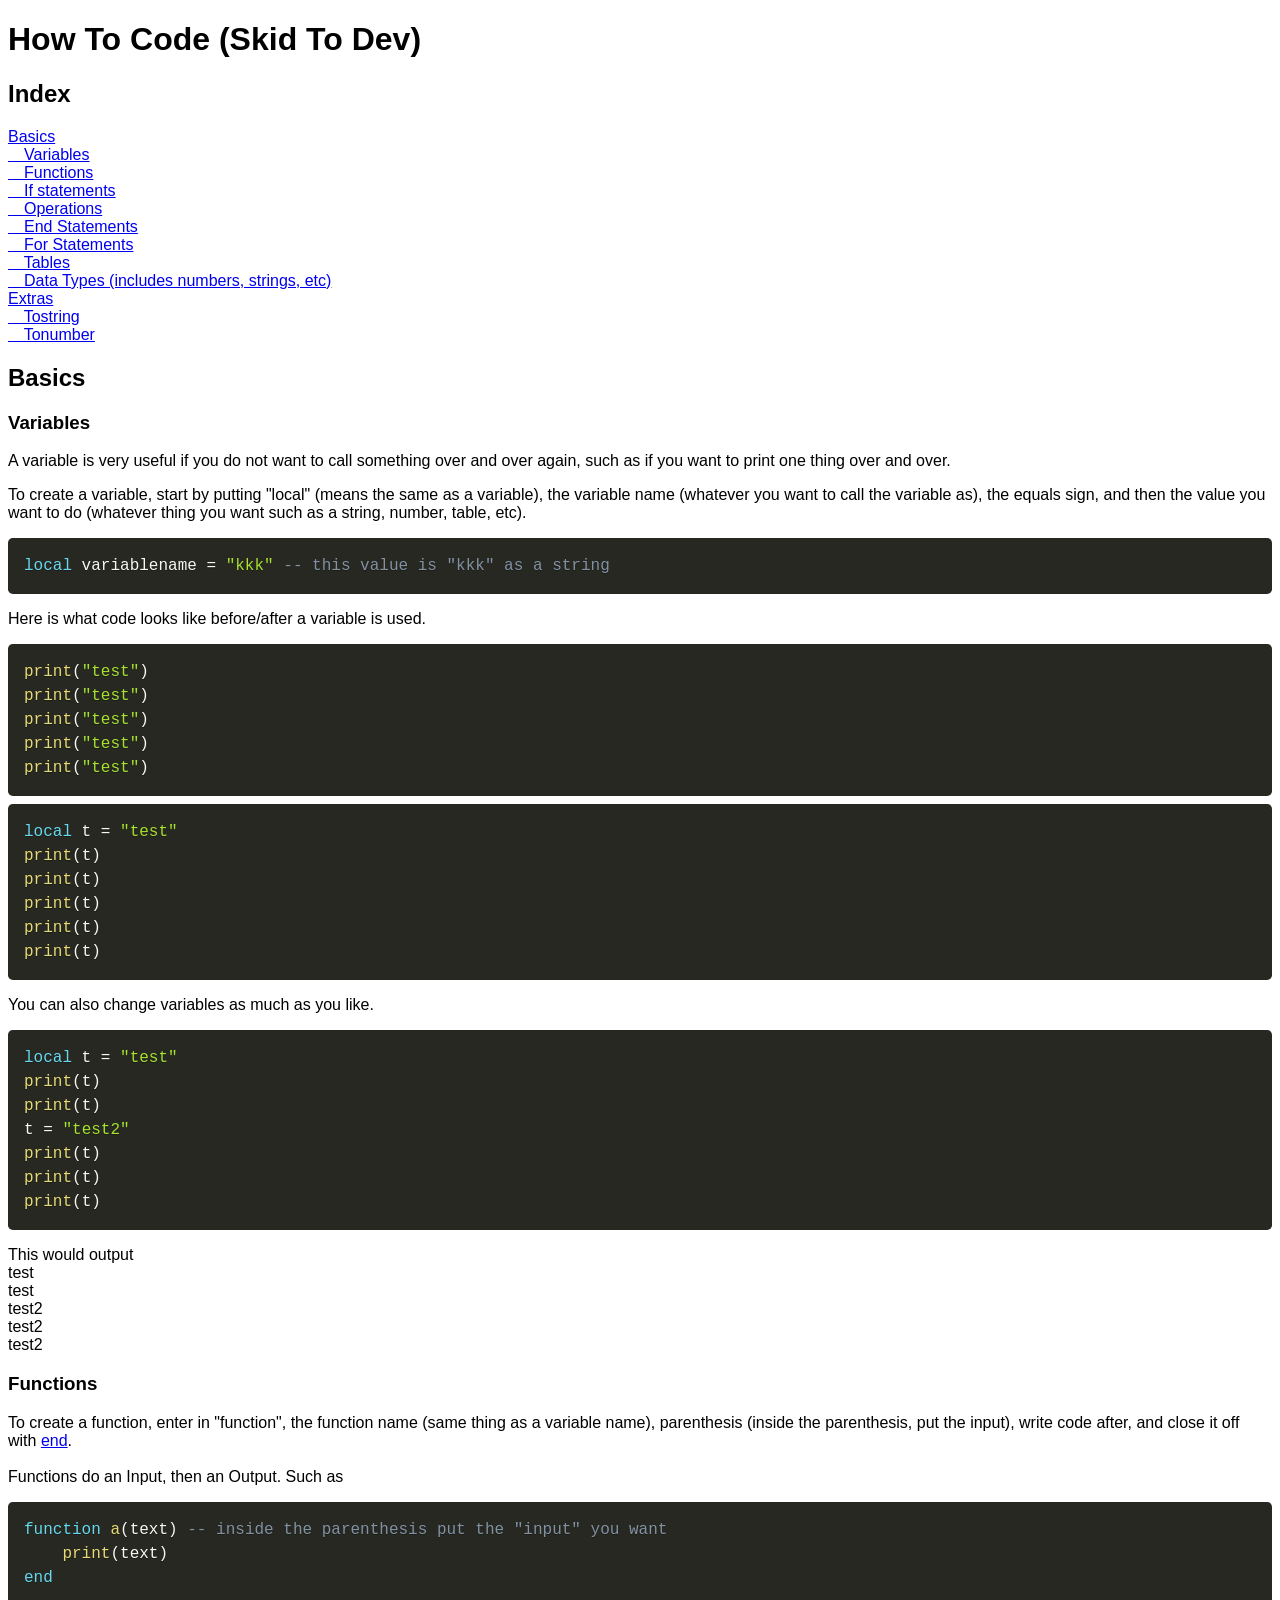
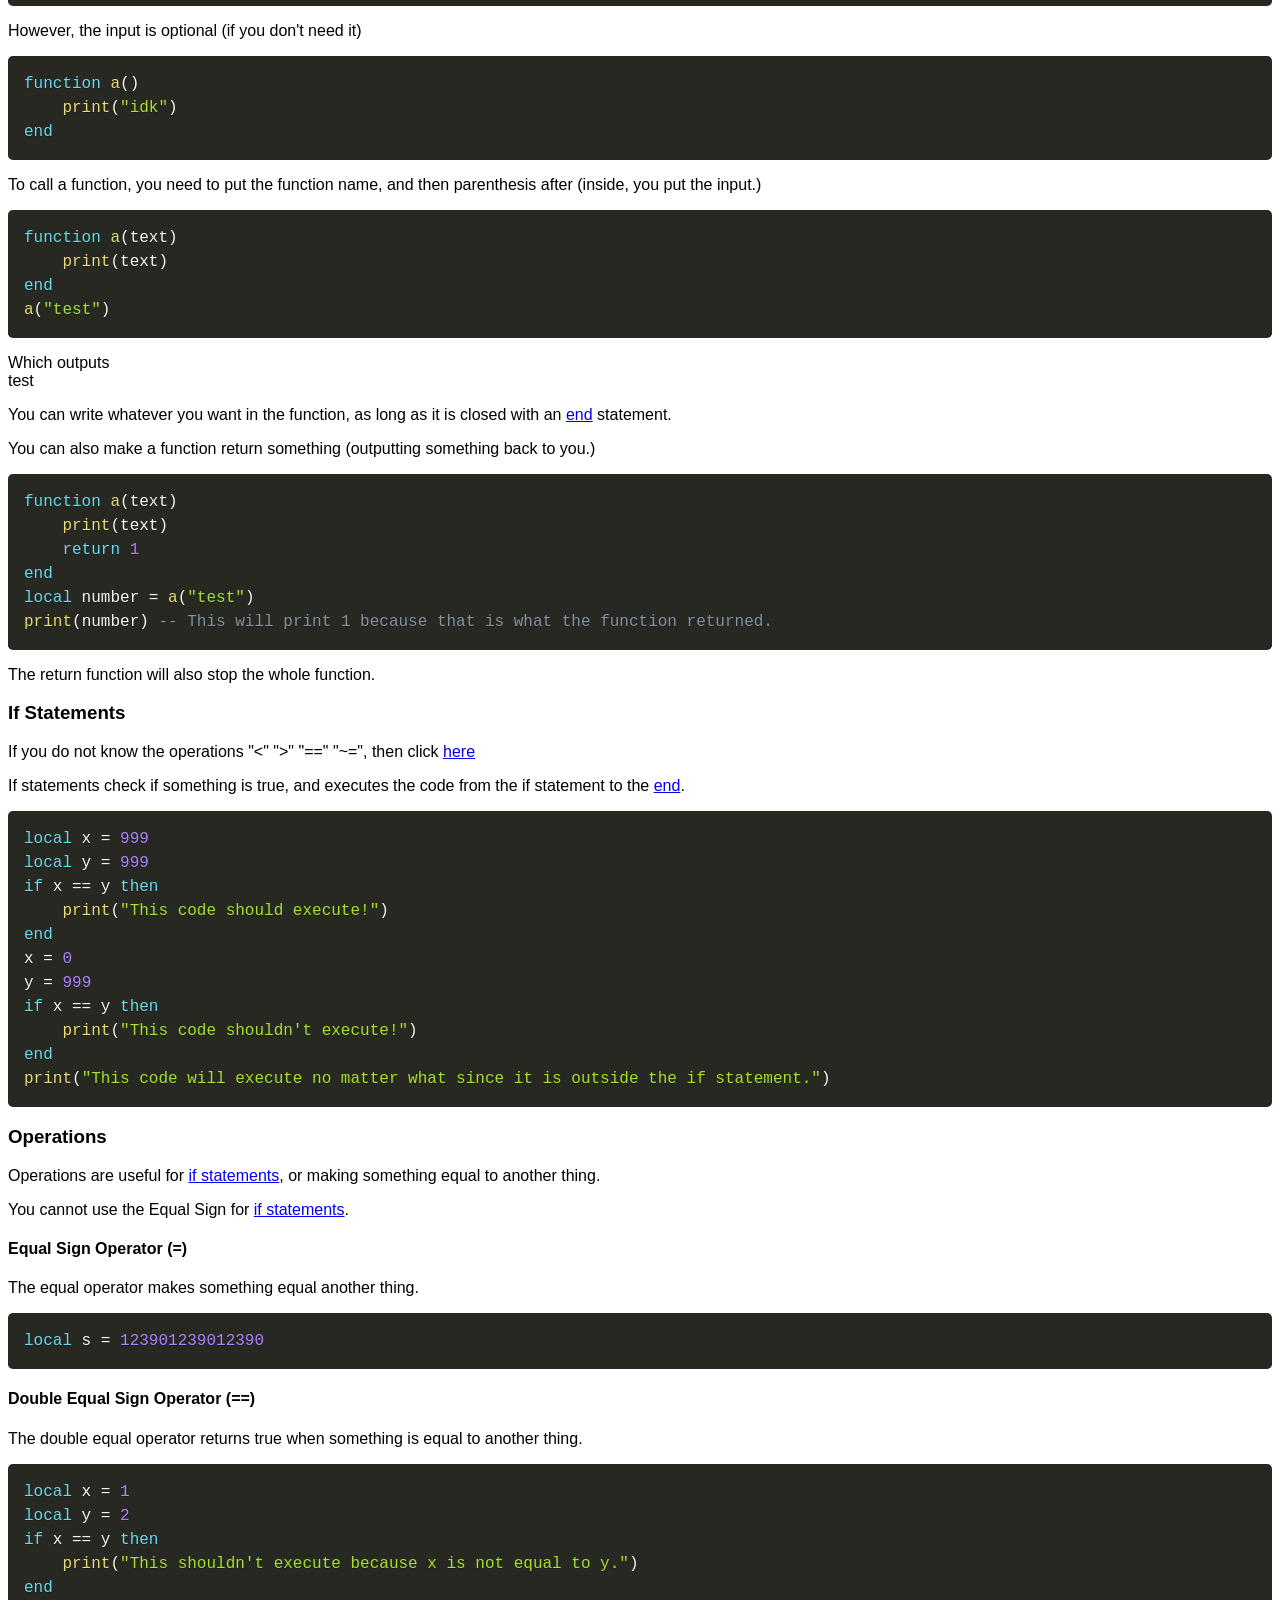
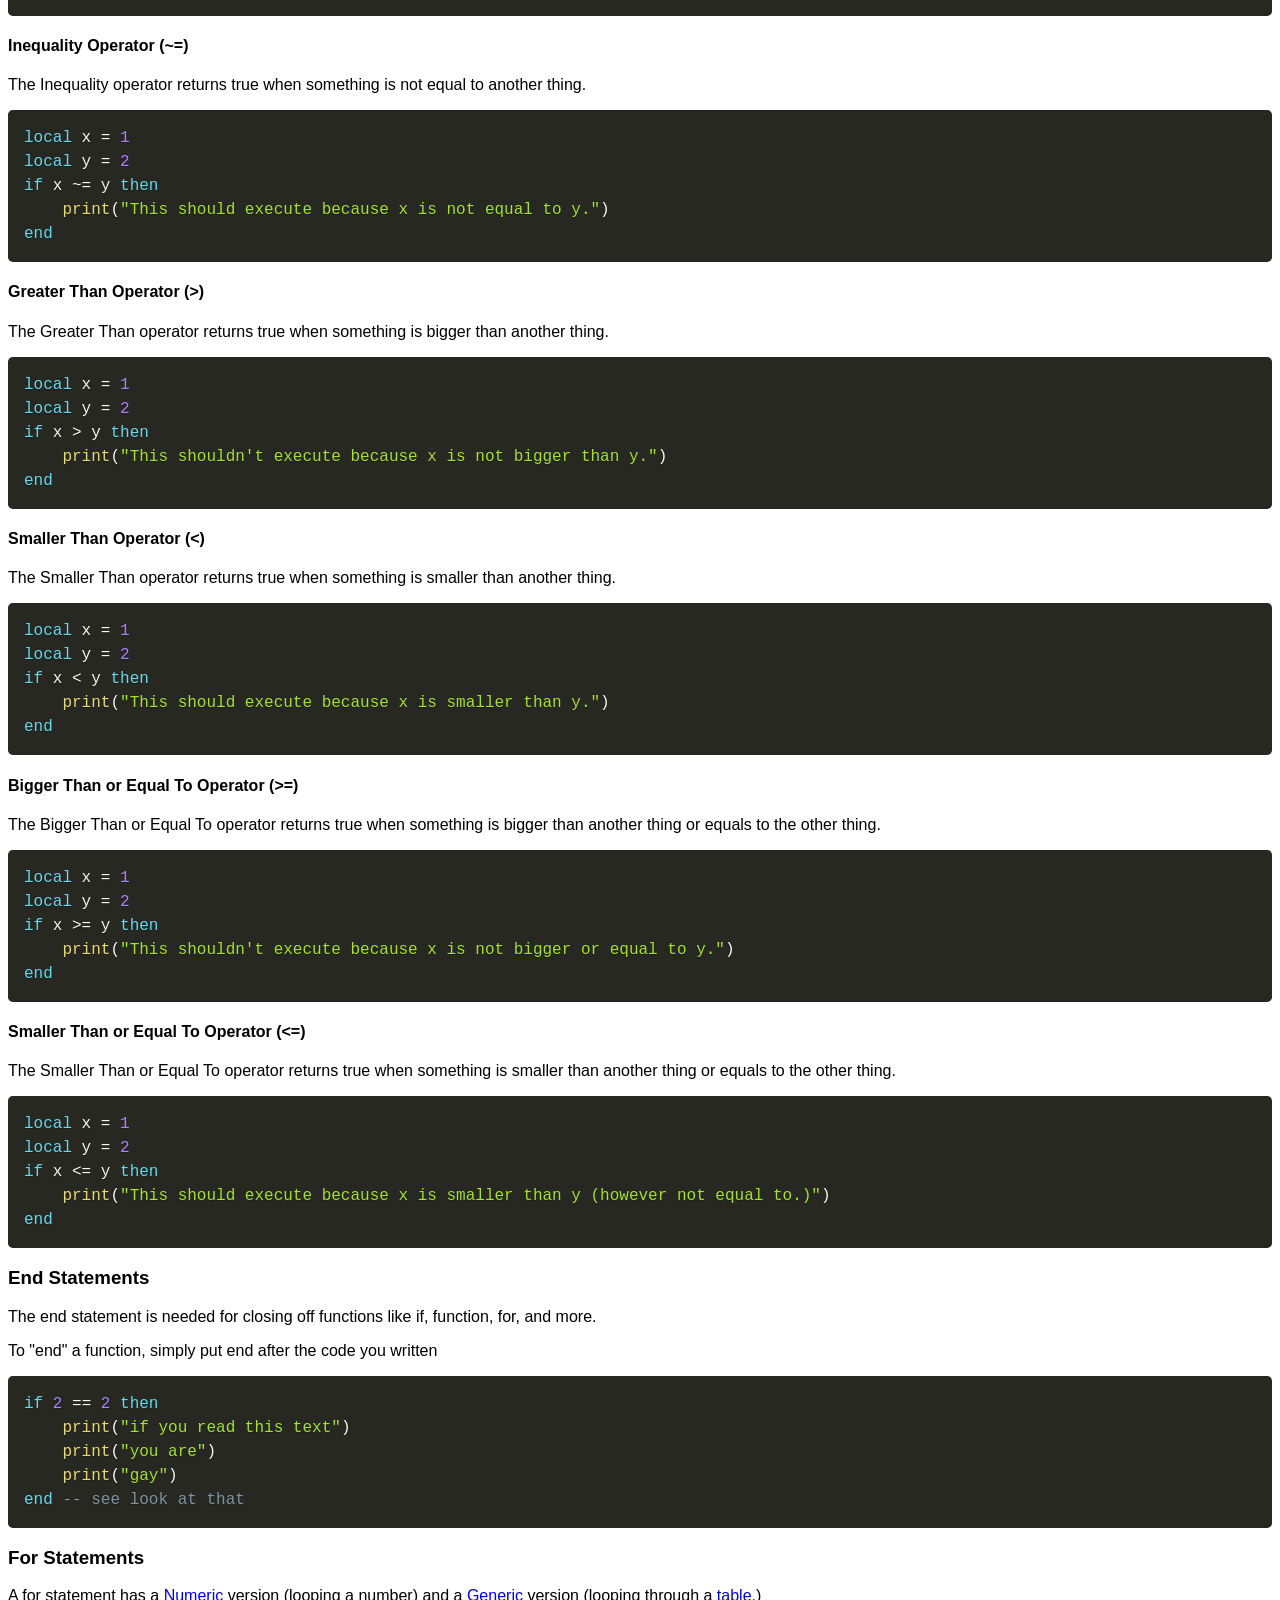
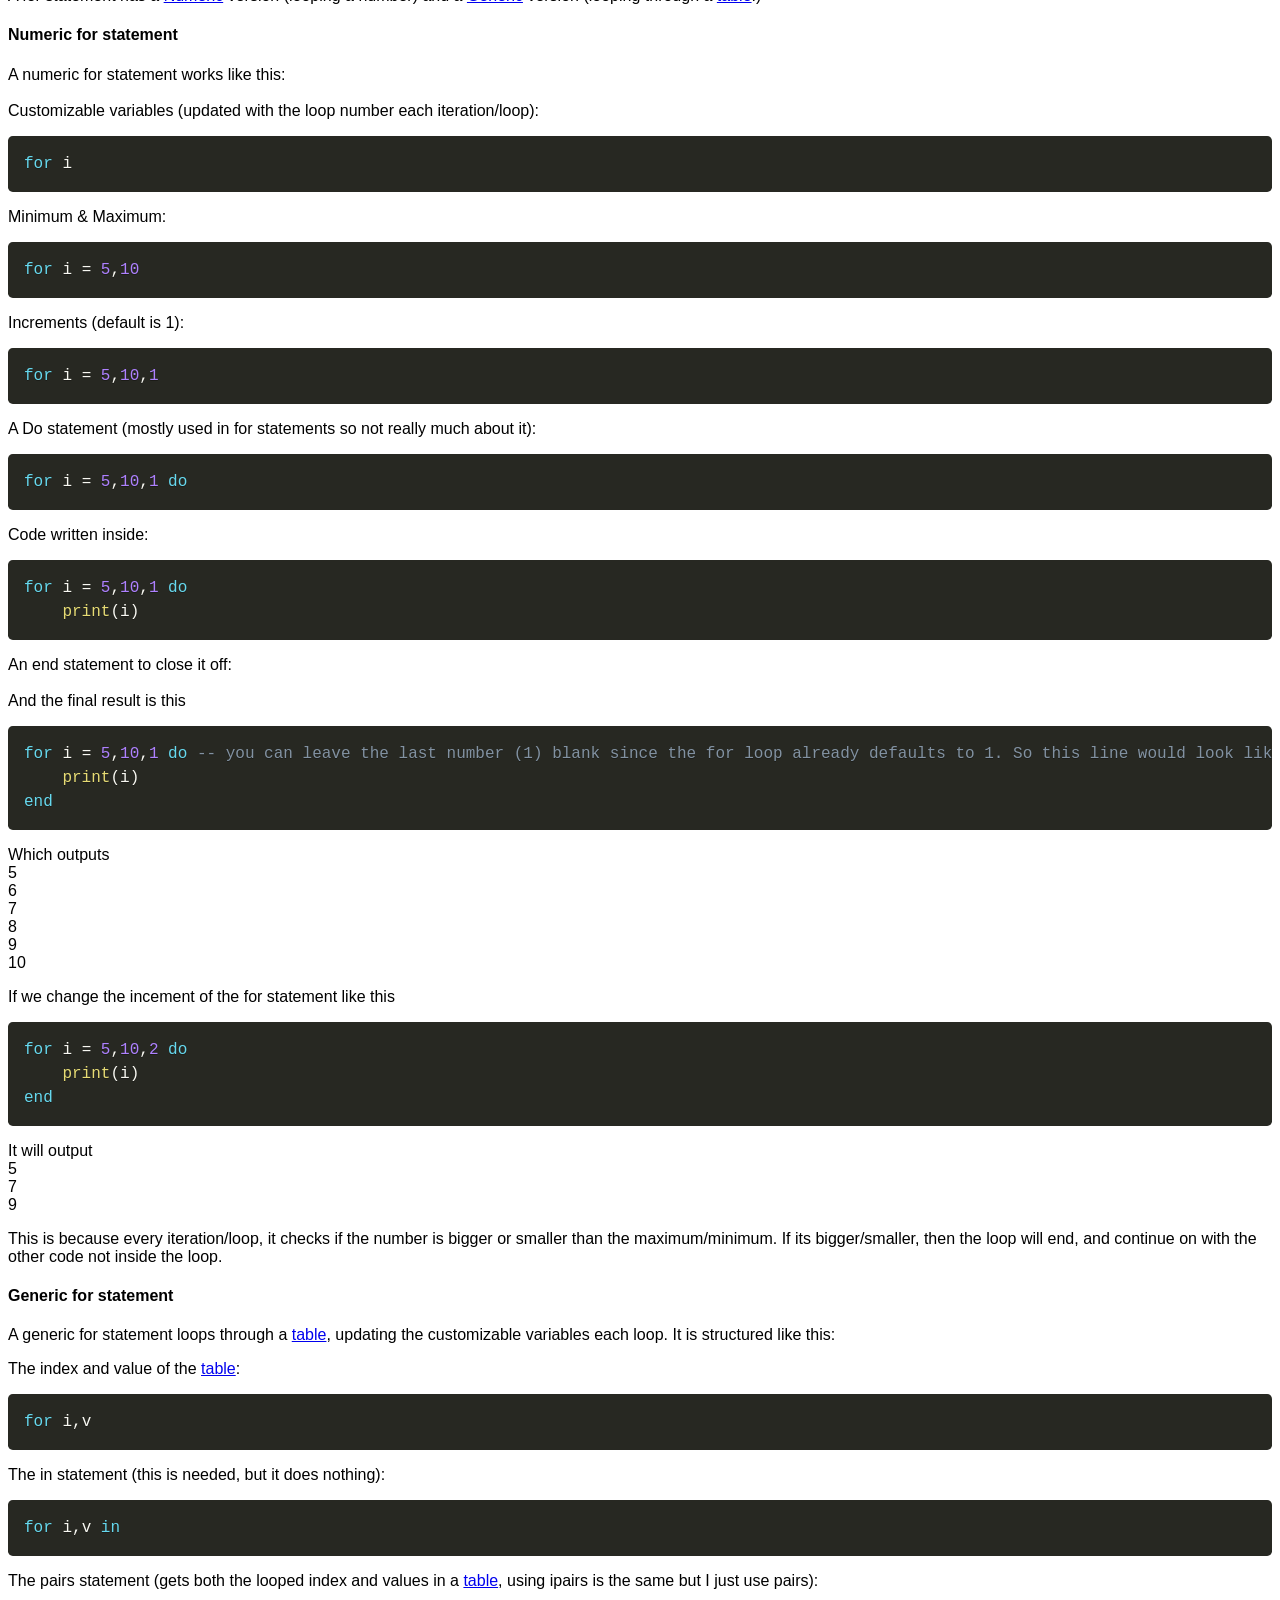
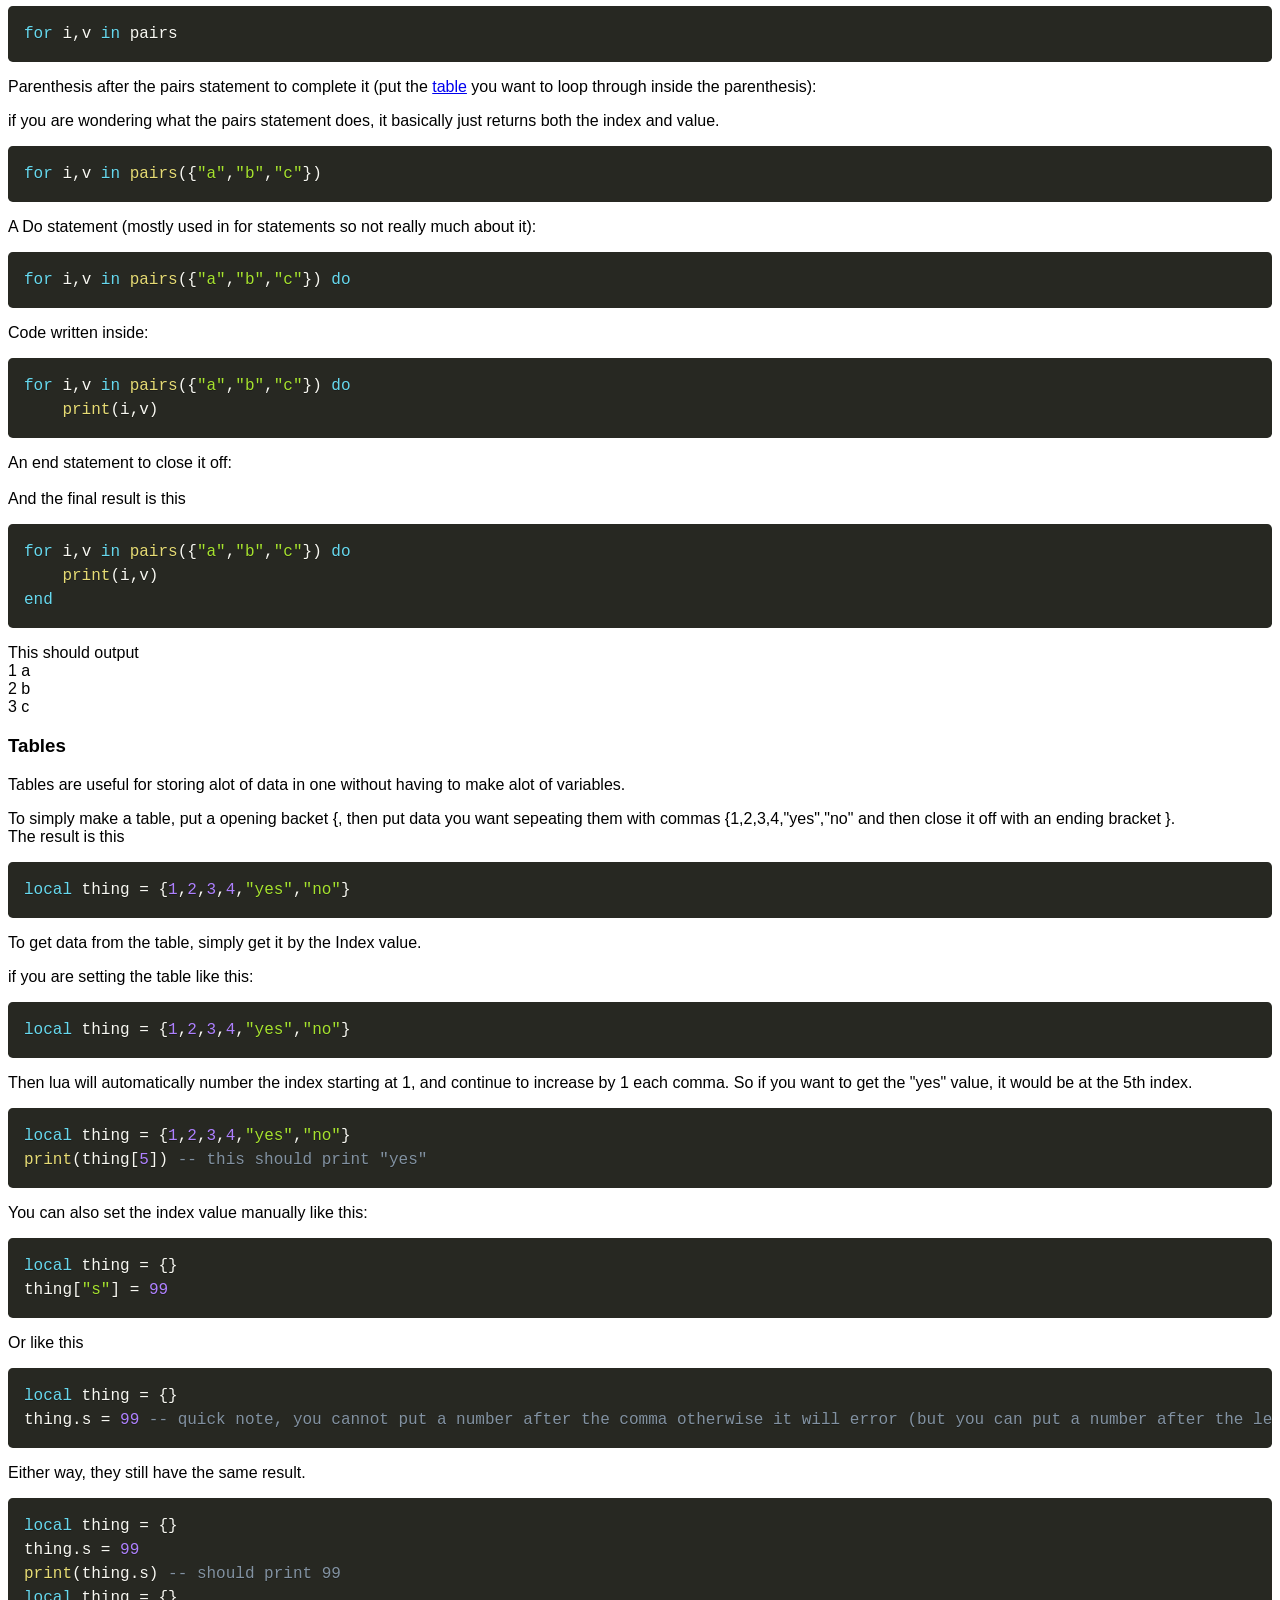
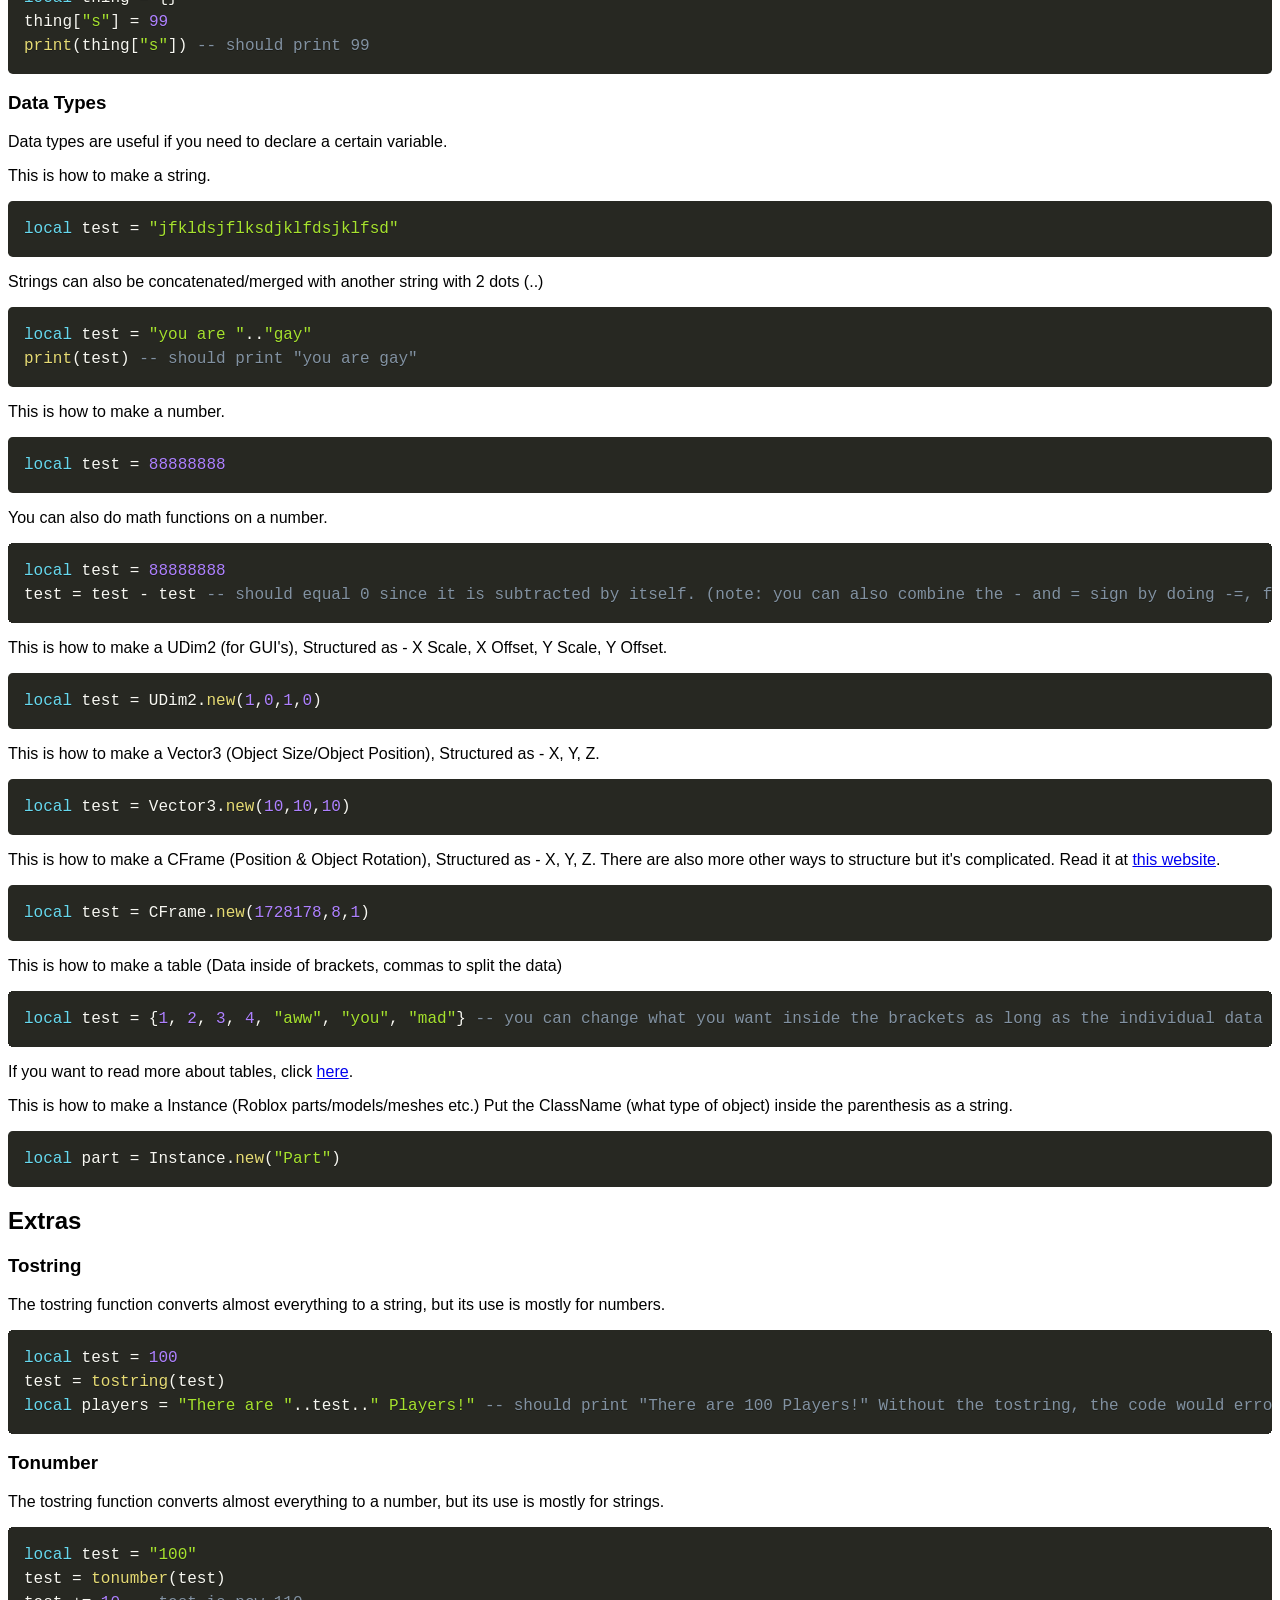
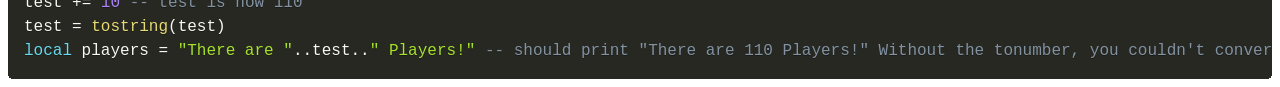
==== commit 56b3f9e3: "Update index.html" ====
--- a/index.html
+++ b/index.html
@@ -516,15 +516,15 @@
 <code class="lang-lua">local test = {1, 2, 3, 4, "aww", "you", "mad"} -- you can change what you want inside the brackets as long as the individual data is split with commas</code>
 </pre>
 			<p>
+				If you want to read more about tables, click <a href="#tables">here</a>.
+			</p>
+			<p>
 				This is how to make a Instance (Roblox parts/models/meshes etc.) Put the ClassName (what type of object) inside the parenthesis as a string.
 			</p>
 
 <pre>
 <code class="lang-lua">local part = Instance.new("Part")</code>
 </pre>
-			<p>
-				If you want to read more about tables, click <a href="#tables">here</a>.
-			</p>
 		</div>
 			<h2 id="extras">Extras</h2>
 			<h3 id="tostring">Tostring</h3>
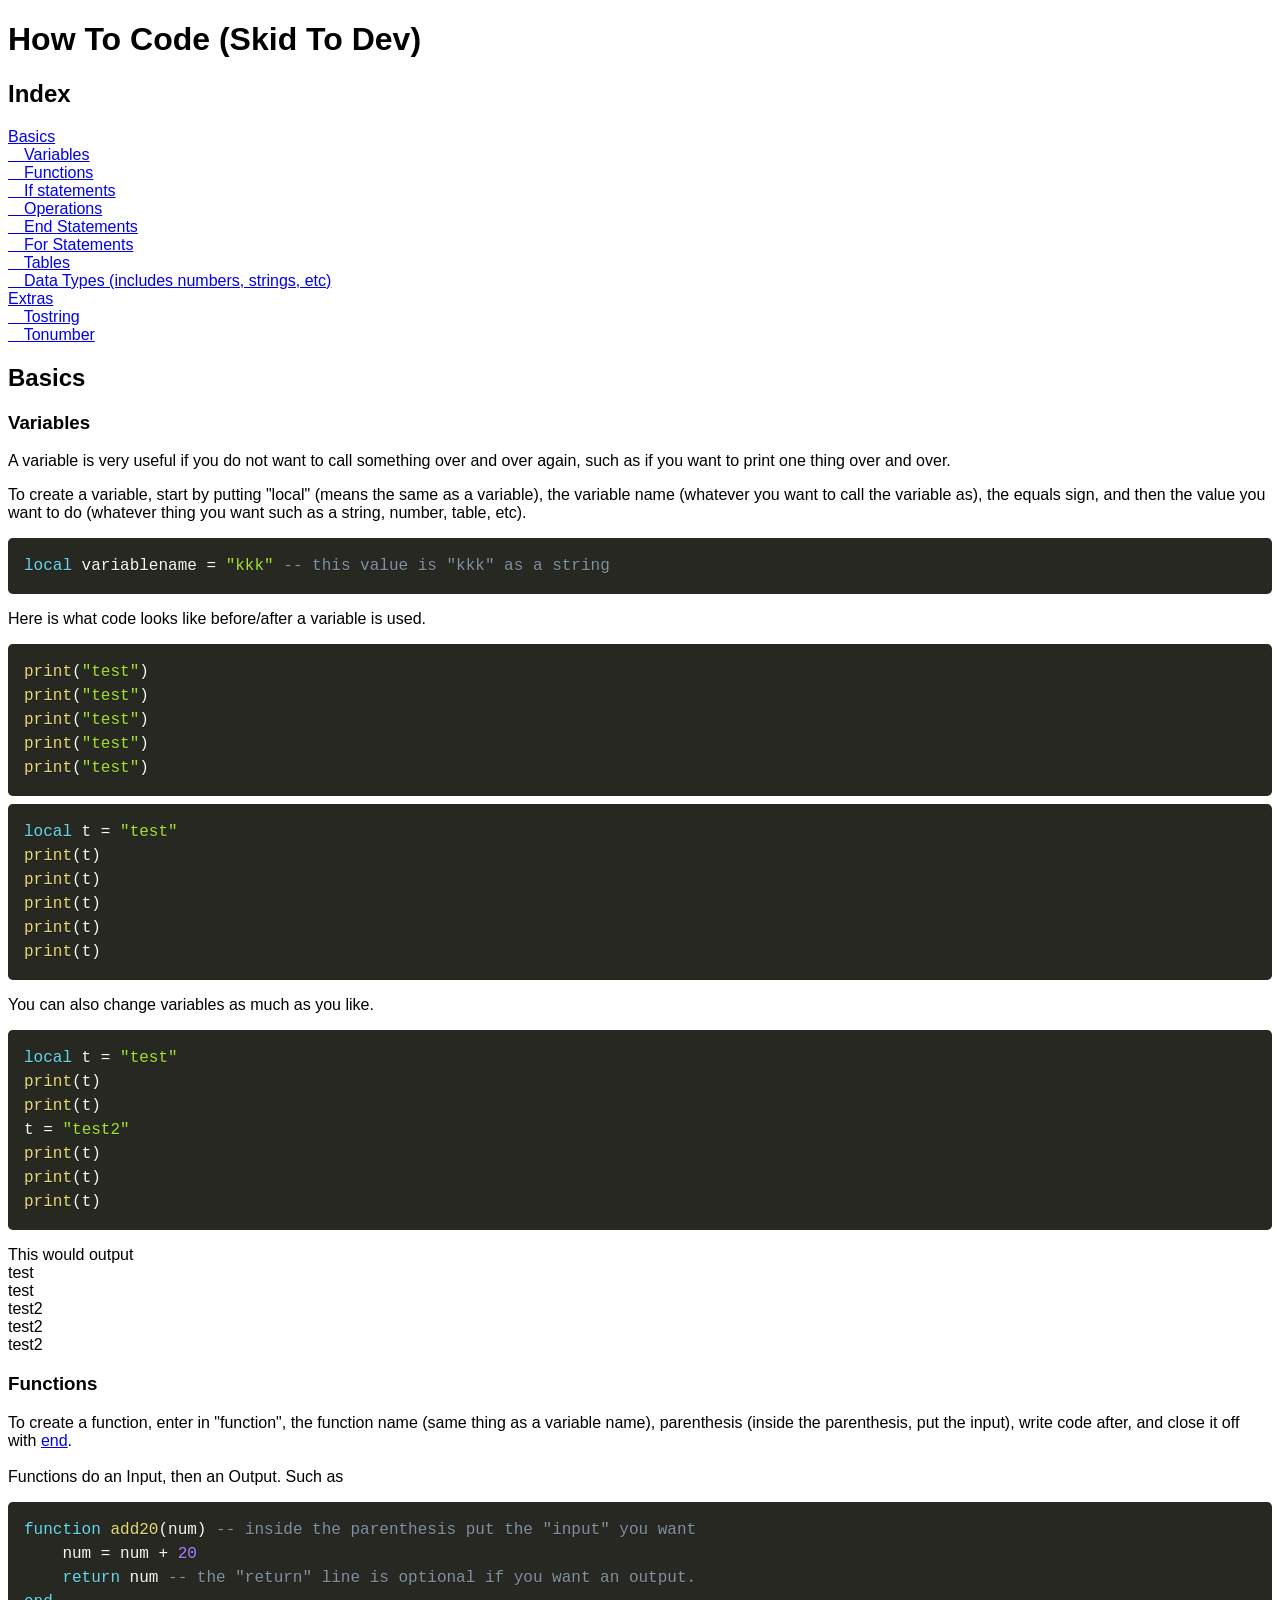
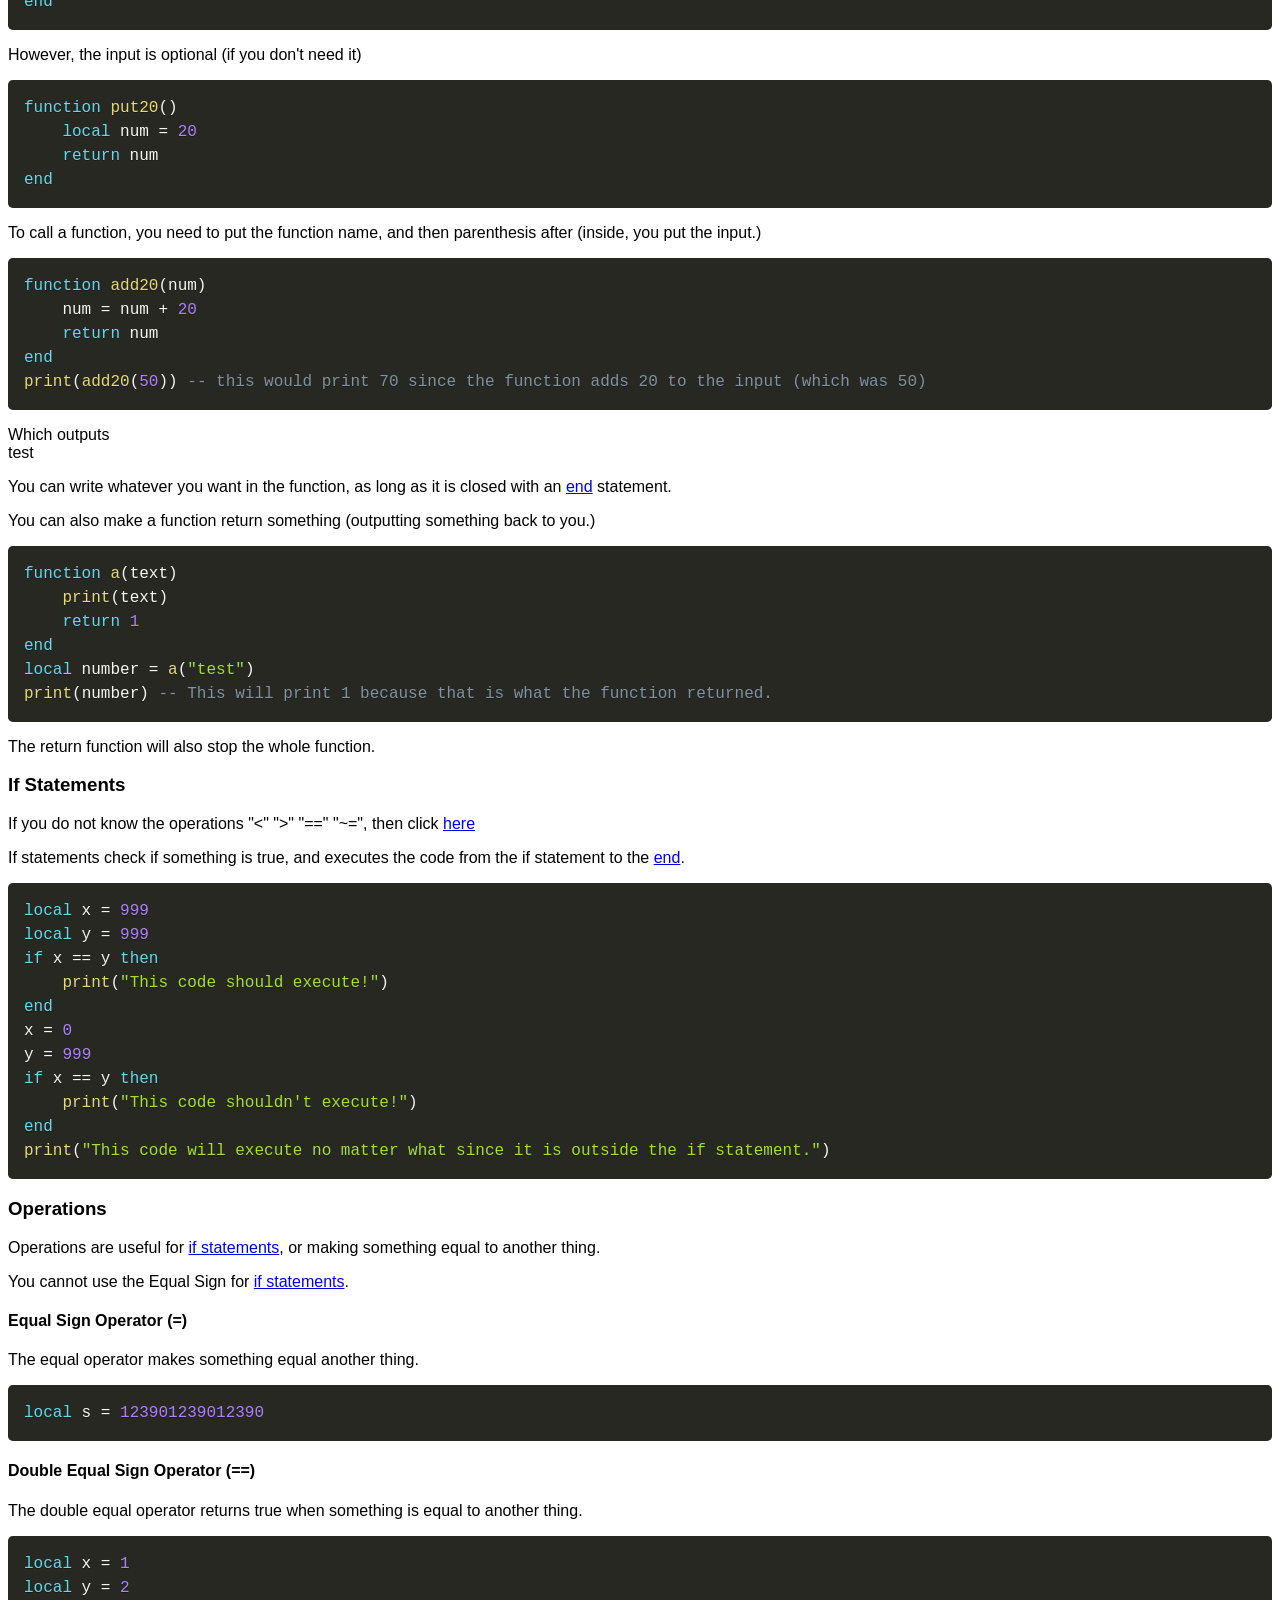
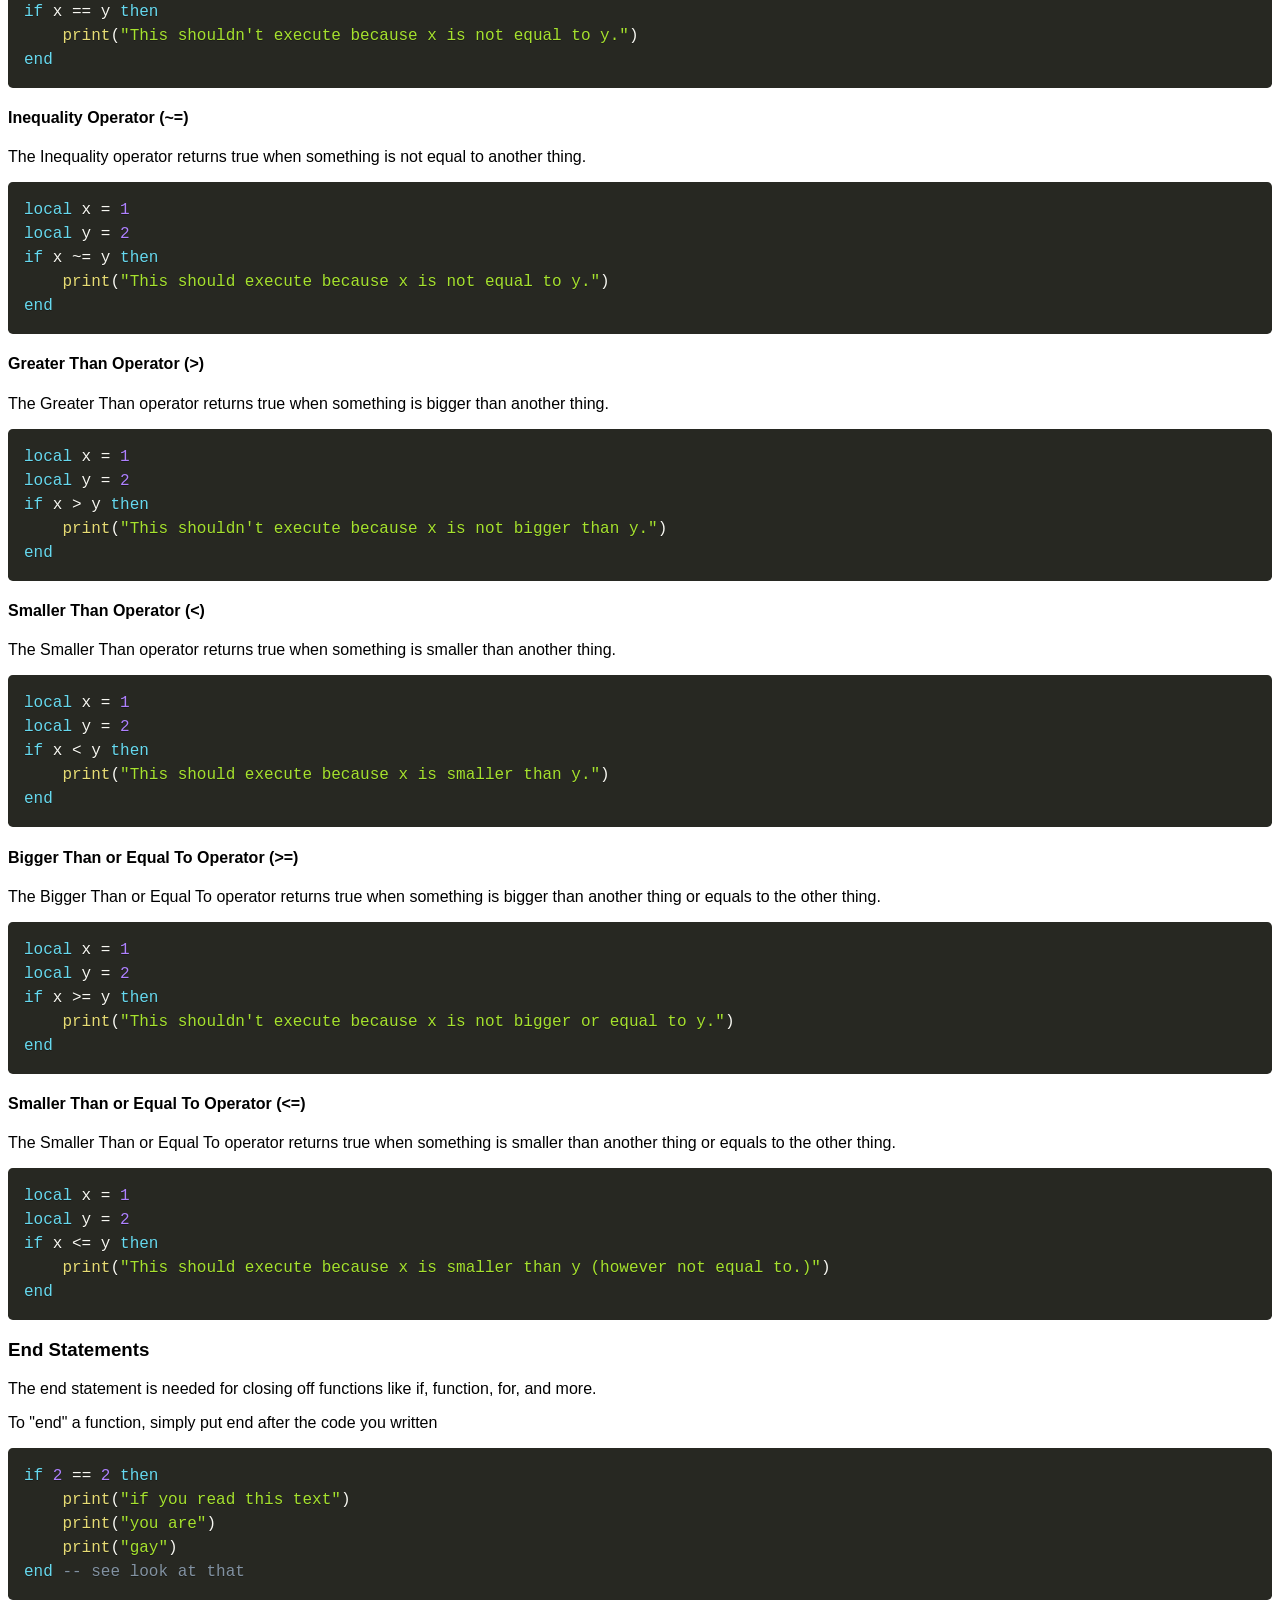
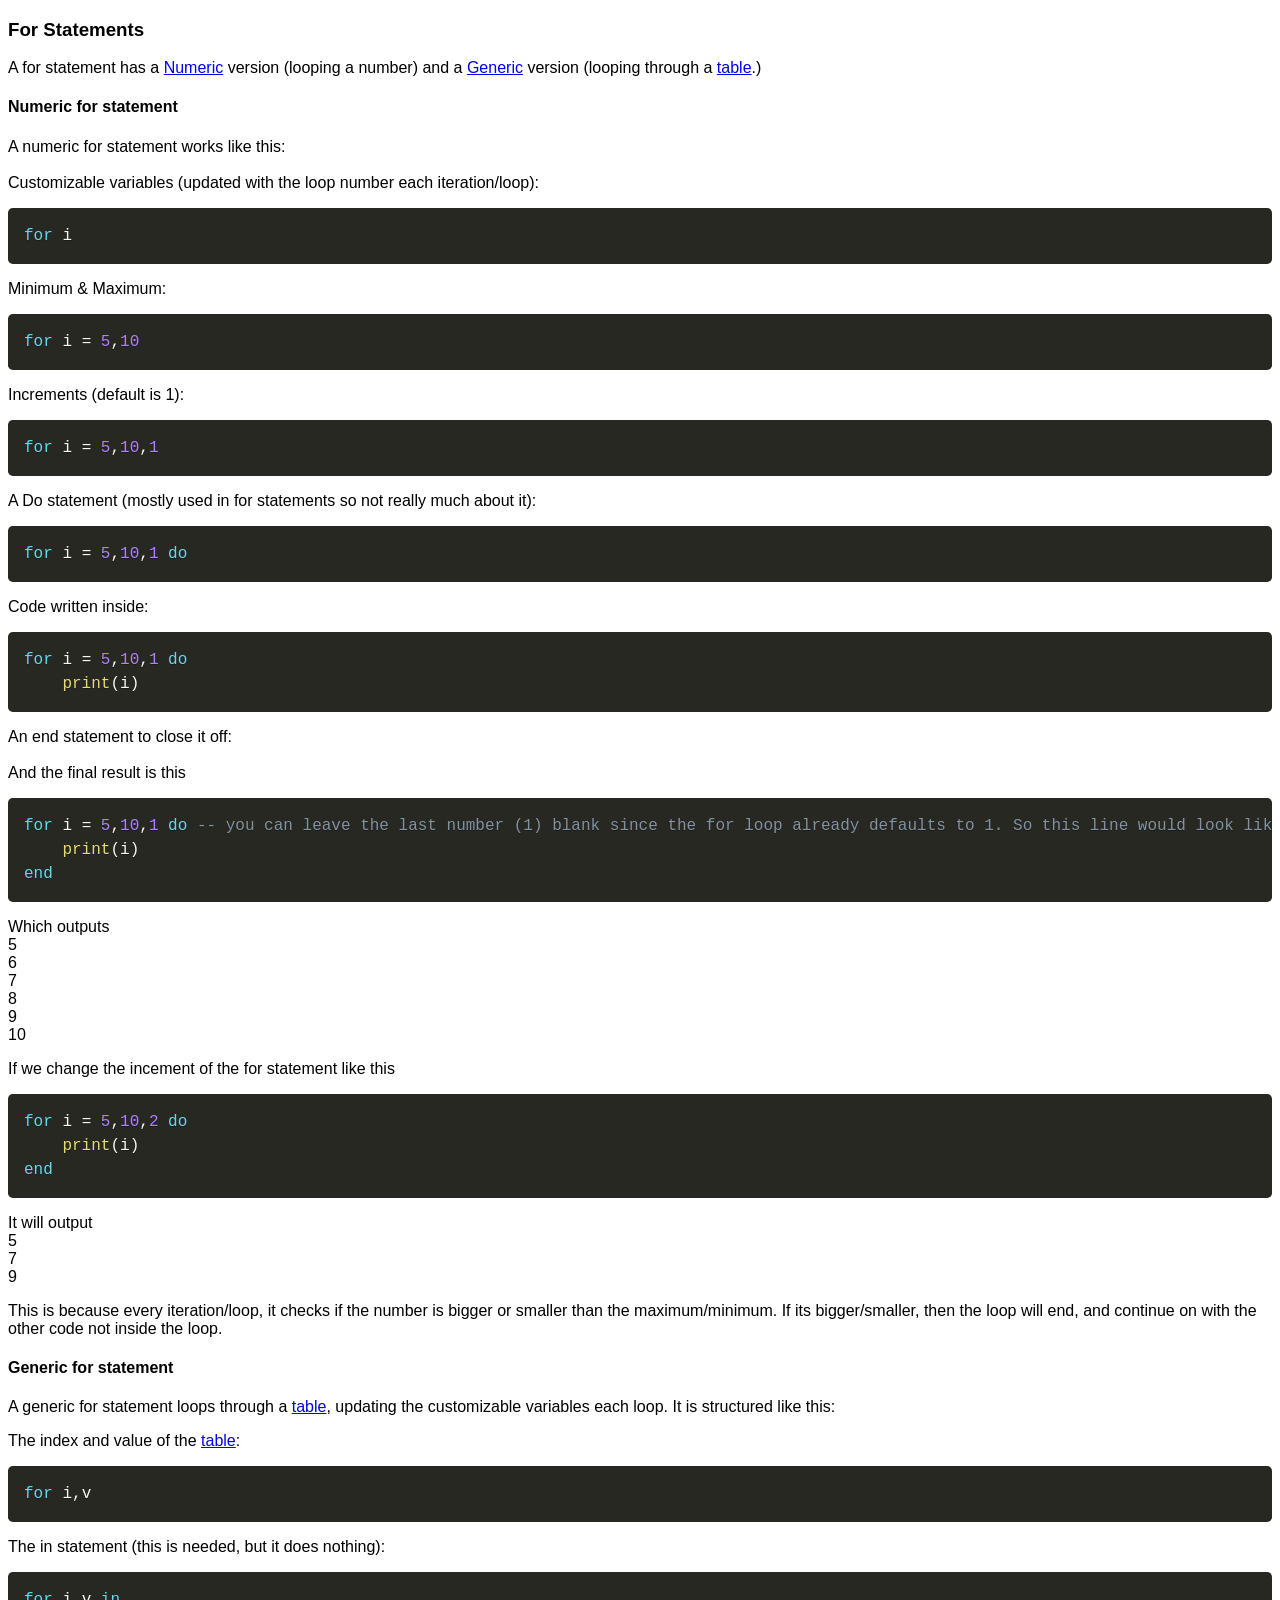
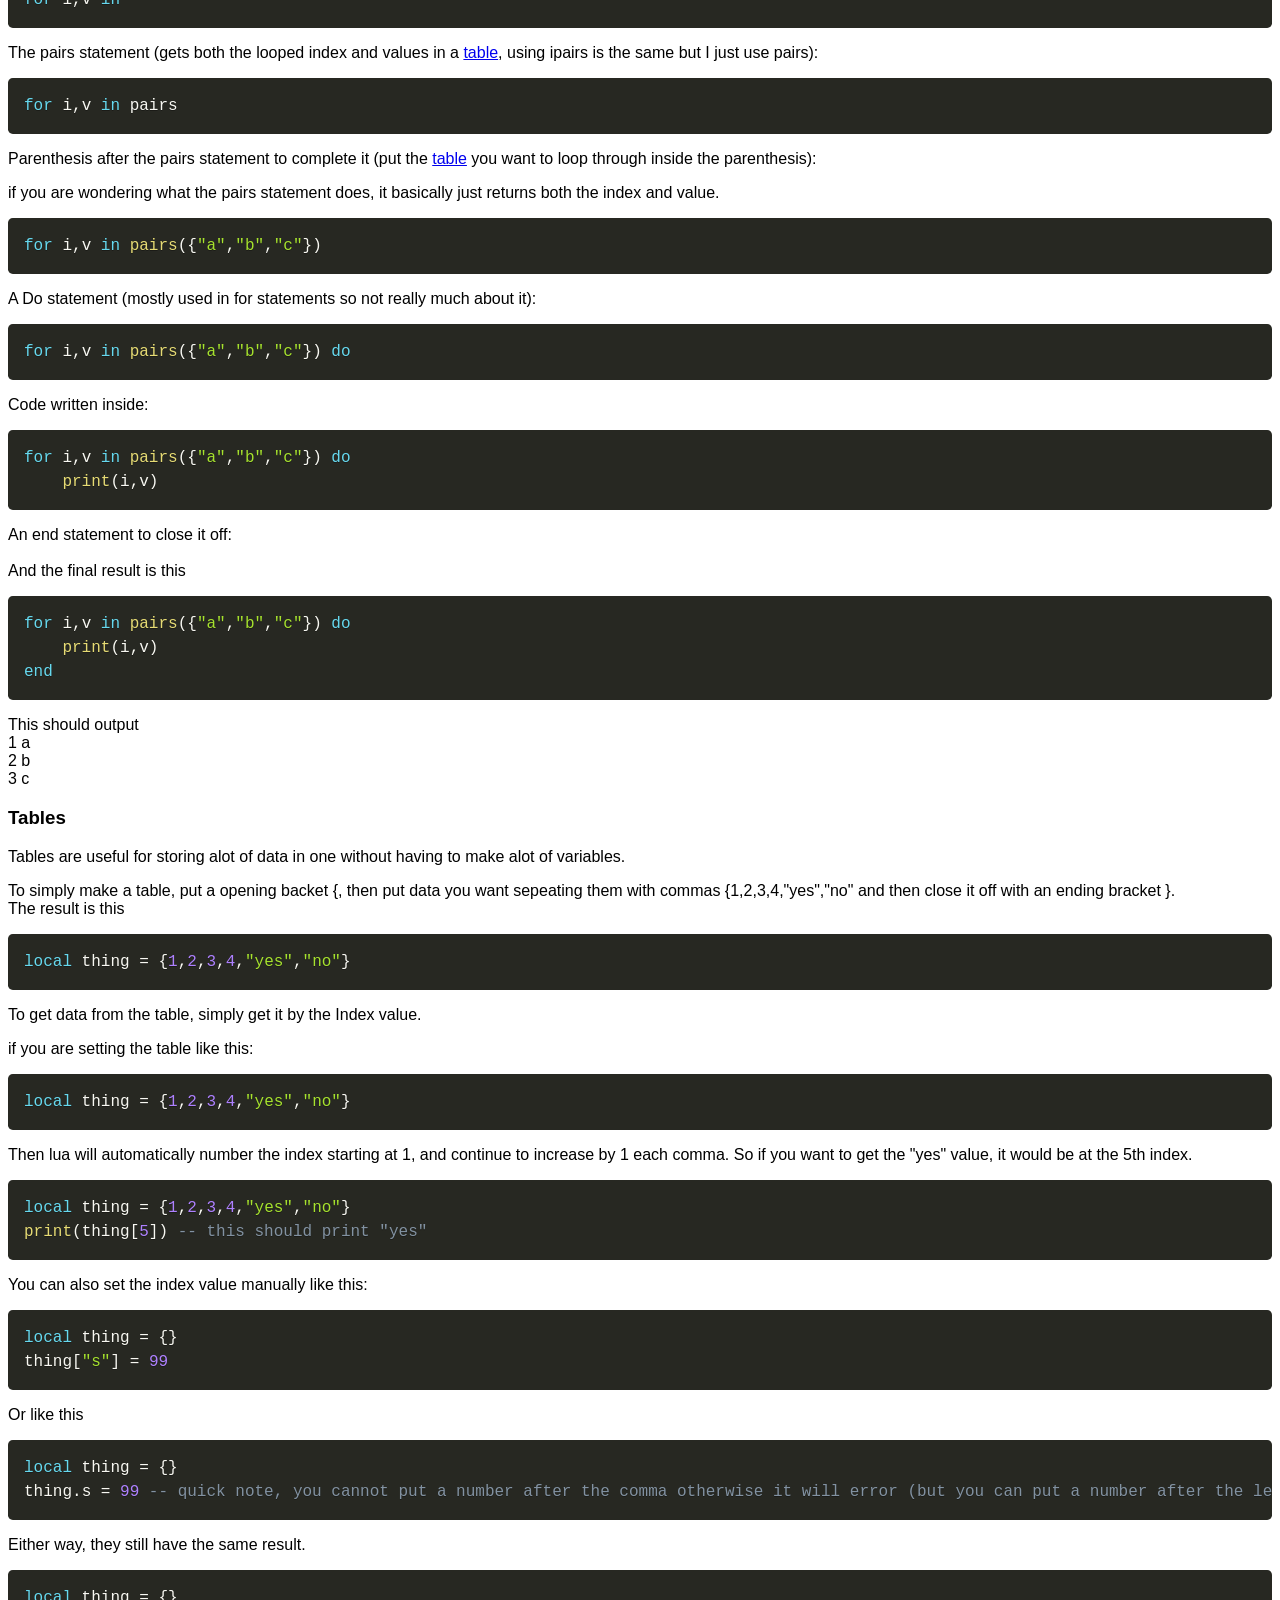
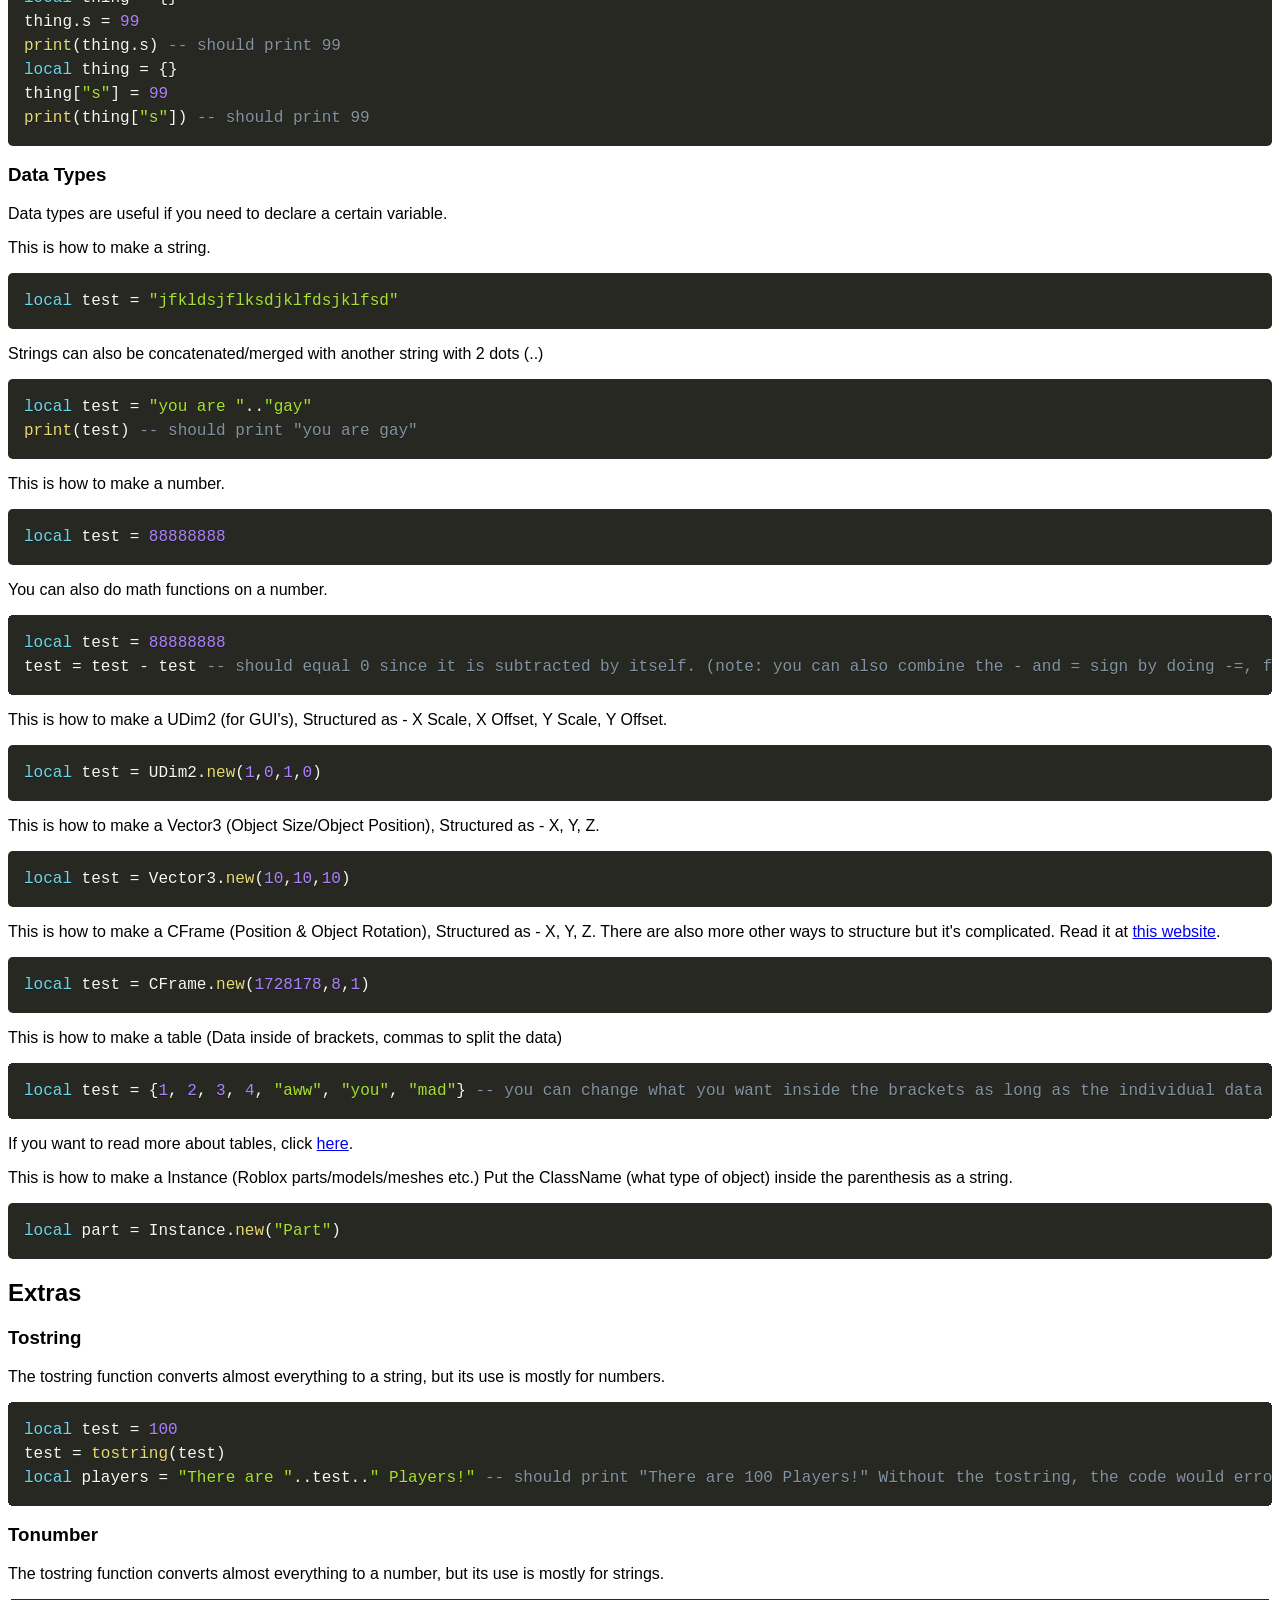
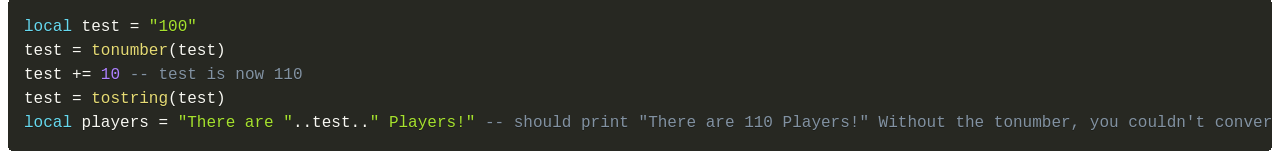
==== commit 38943aca: "Update index.html" ====
--- a/index.html
+++ b/index.html
@@ -133,8 +133,9 @@
 			</p>
 			<div>
 <pre>
-<code class="lang-lua">function a(text) -- inside the parenthesis put the "input" you want
-    print(text)
+<code class="lang-lua">function add20(num) -- inside the parenthesis put the "input" you want
+    num = num + 20
+    return num -- the "return" line is optional if you want an output.
 end</code>
 </pre>
 			</div>
@@ -144,8 +145,9 @@
 			</p>
 			<div>
 <pre>
-<code class="lang-lua">function a()
-    print("idk")
+<code class="lang-lua">function put20()
+    local num = 20
+    return num
 end</code>
 </pre>
 			</div>
@@ -154,10 +156,11 @@
 			</p>
 			<div>
 <pre>
-<code class="lang-lua">function a(text)
-    print(text)
+<code class="lang-lua">function add20(num)
+    num = num + 20
+    return num
 end
-a("test")</code>
+print(add20(50)) -- this would print 70 since the function adds 20 to the input (which was 50)</code>
 </pre>
 			</div>
 			<p>
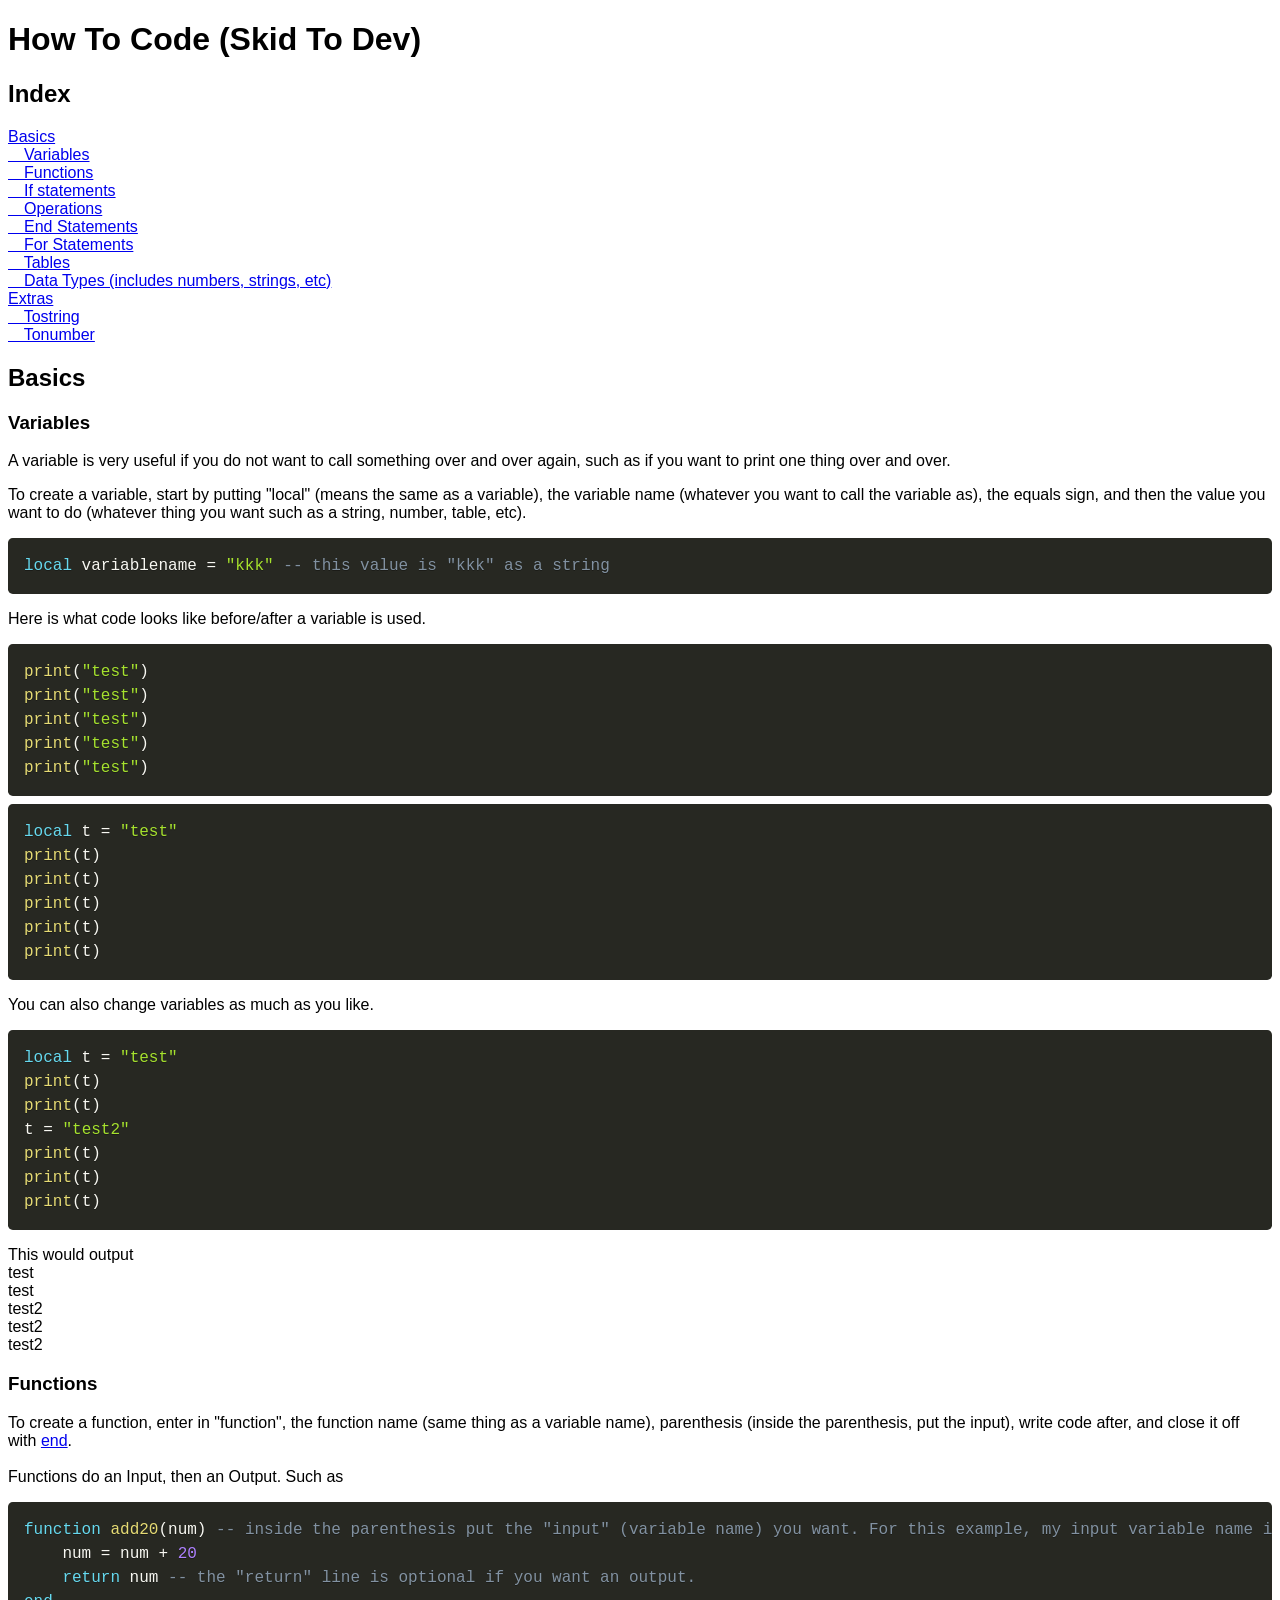
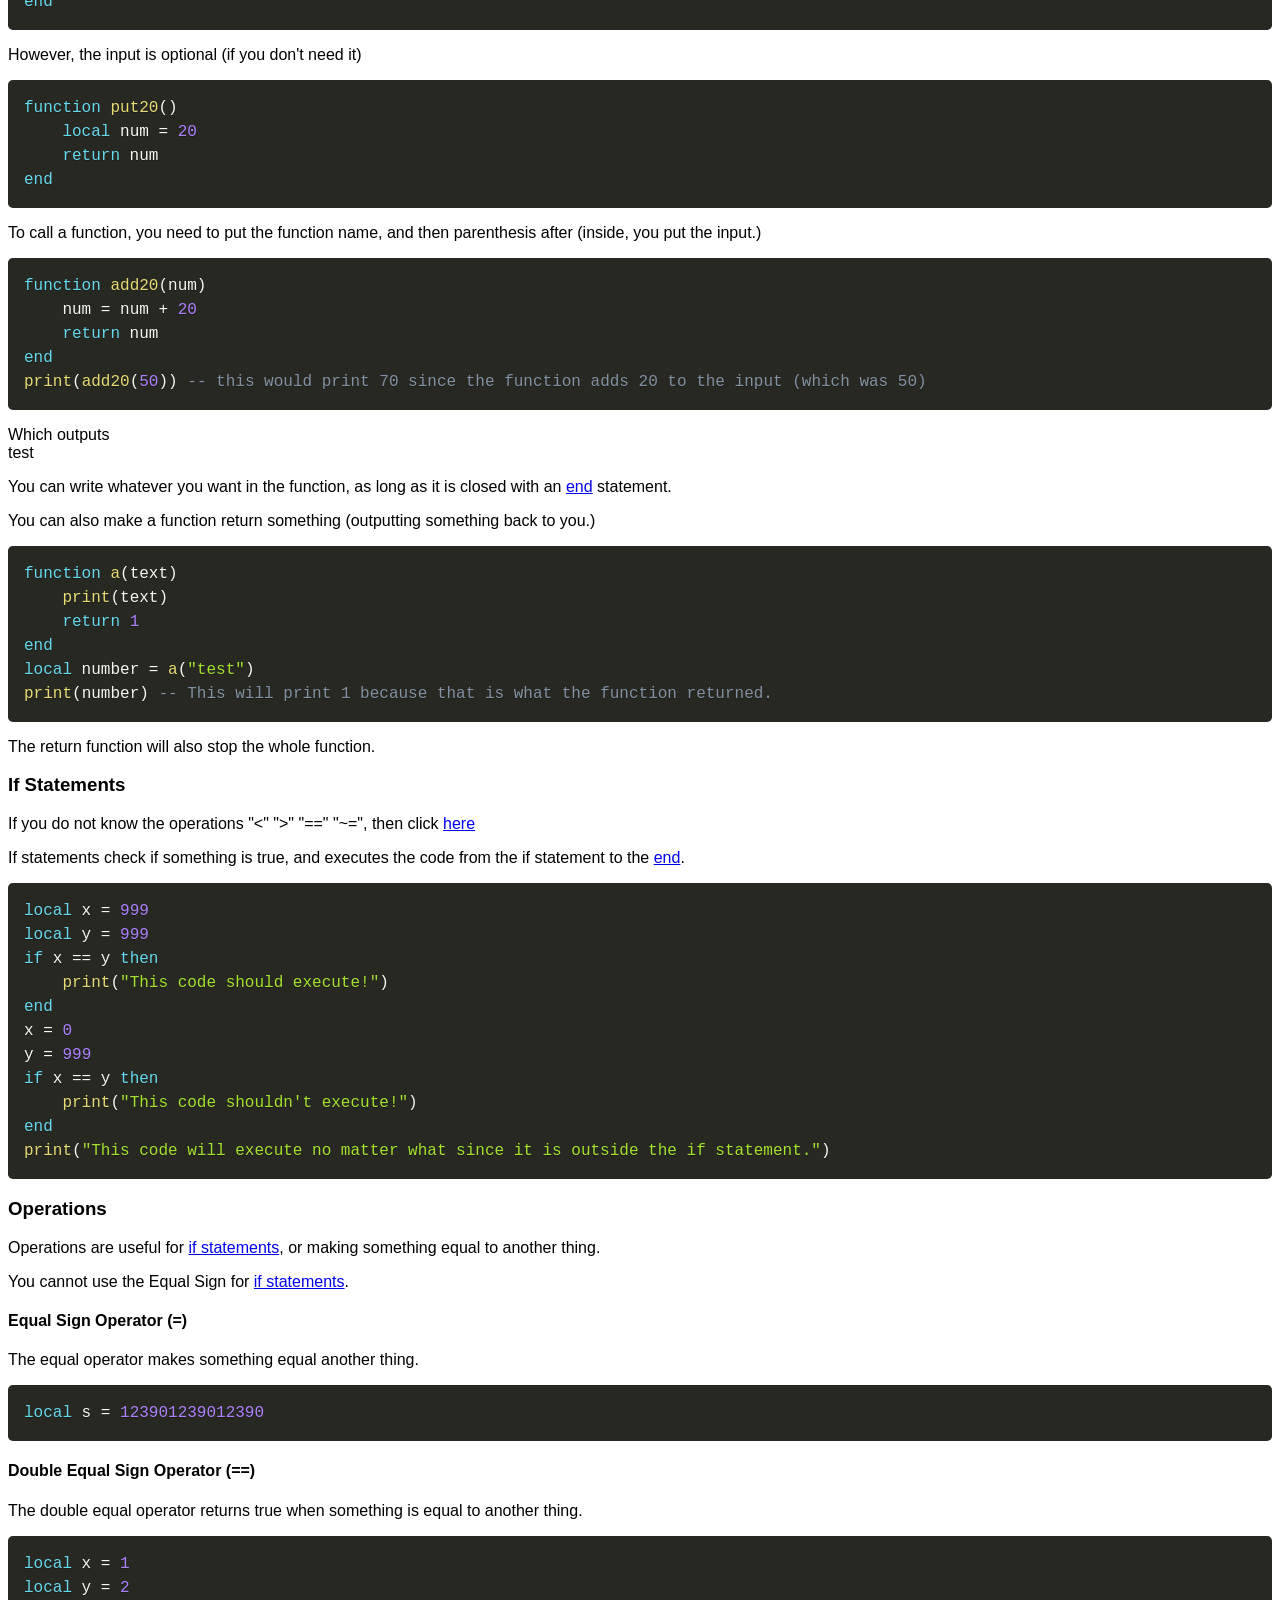
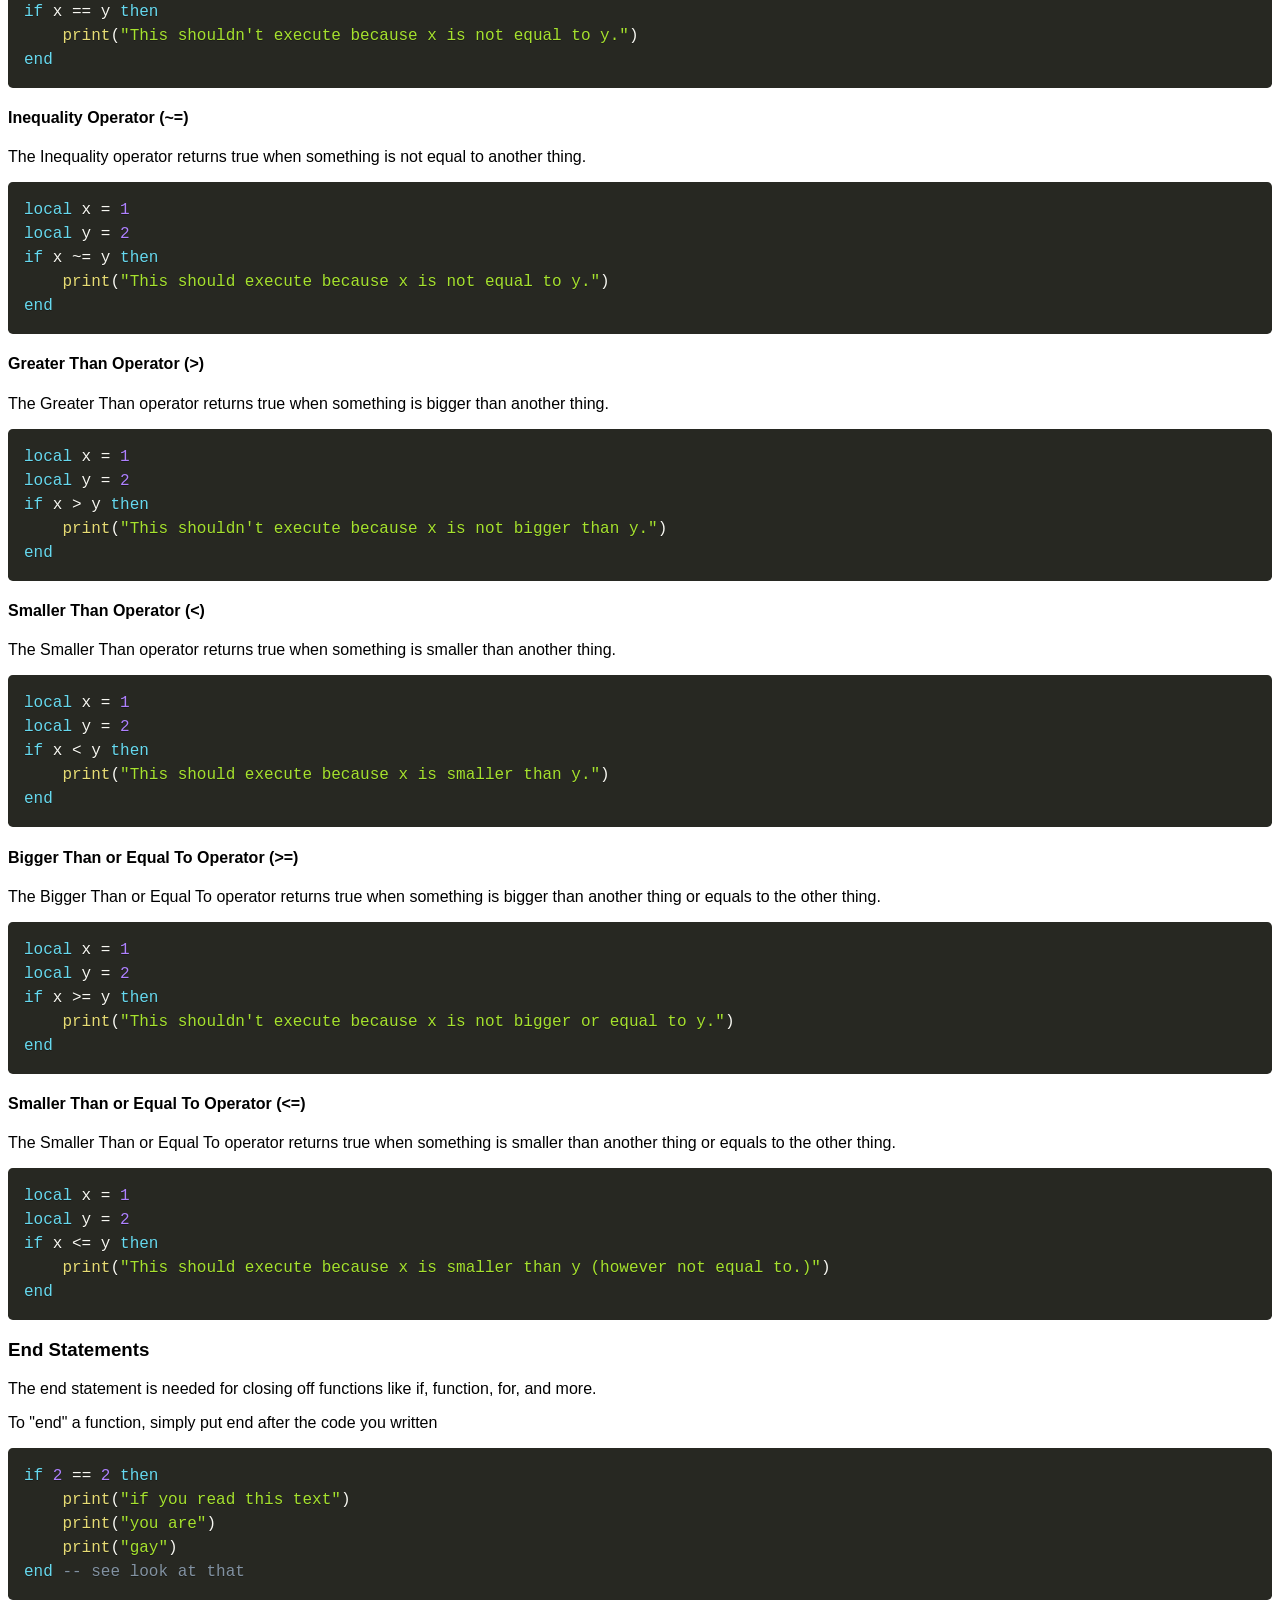
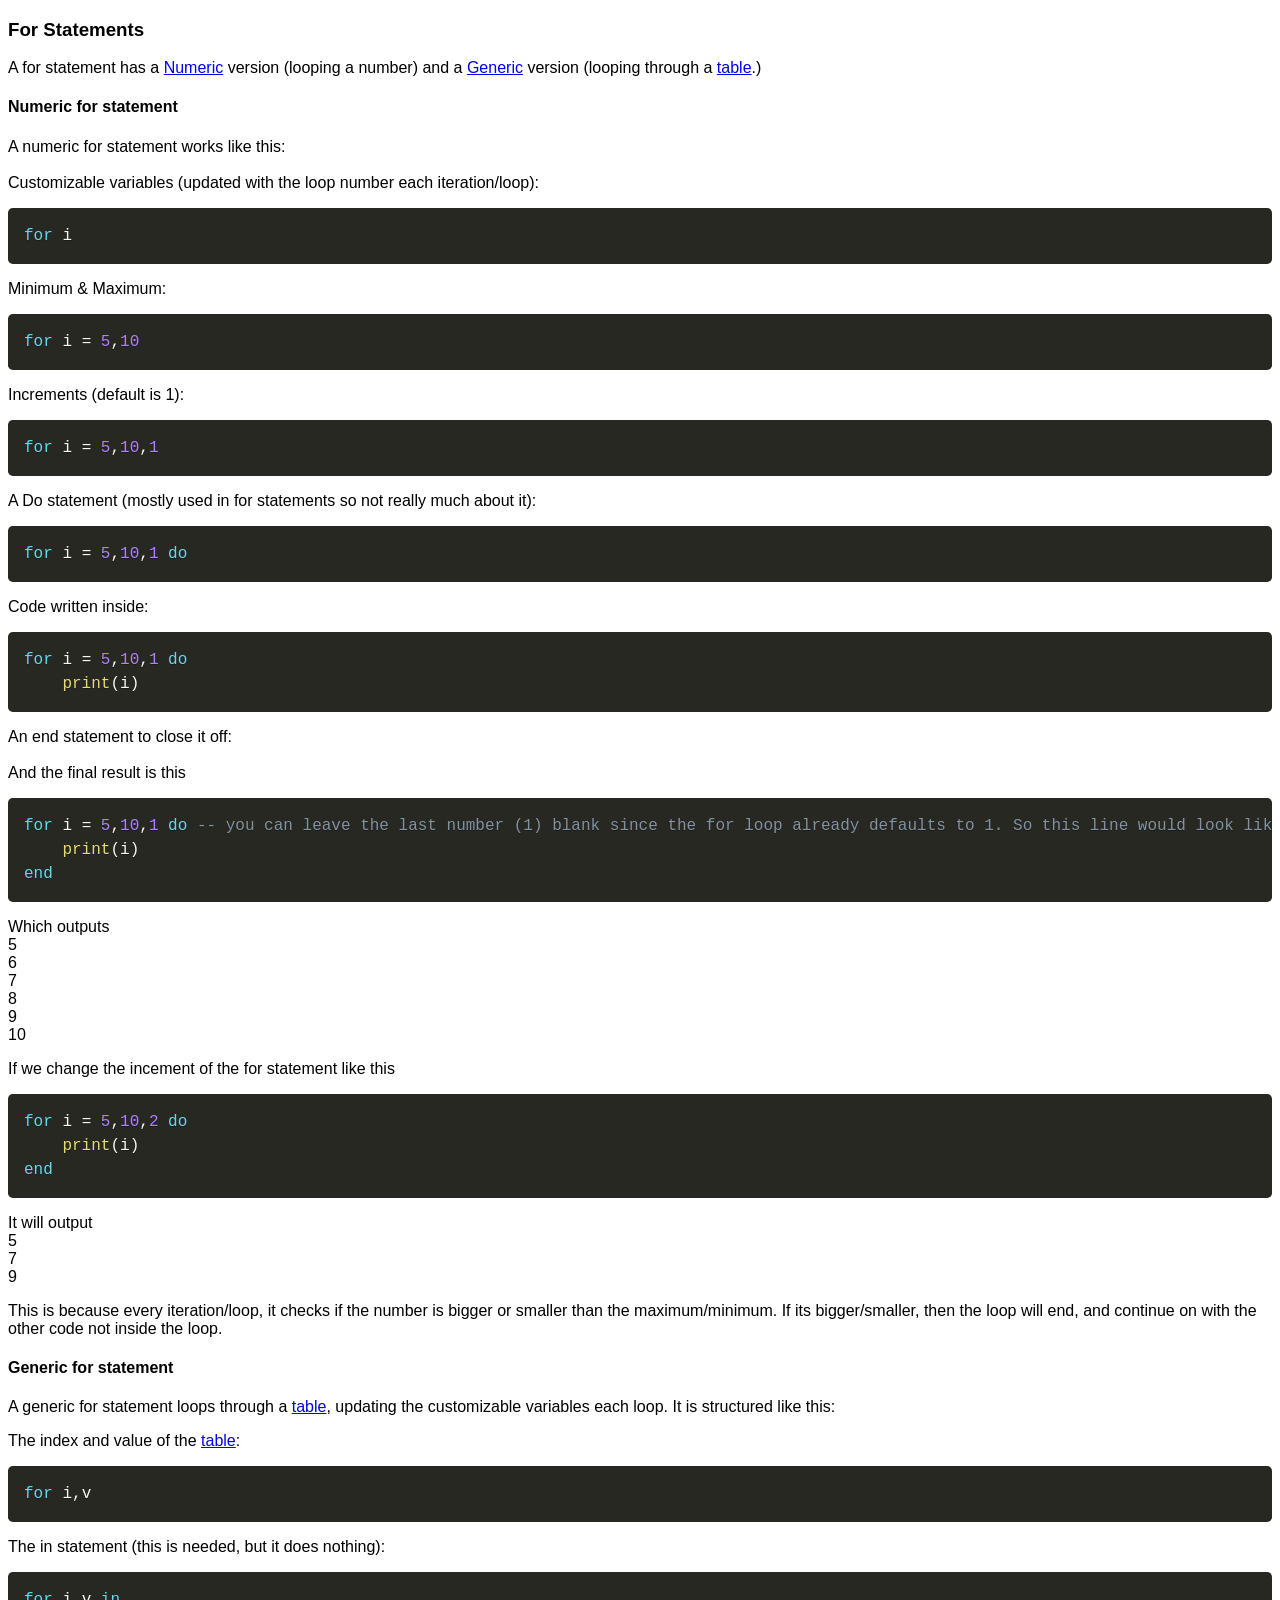
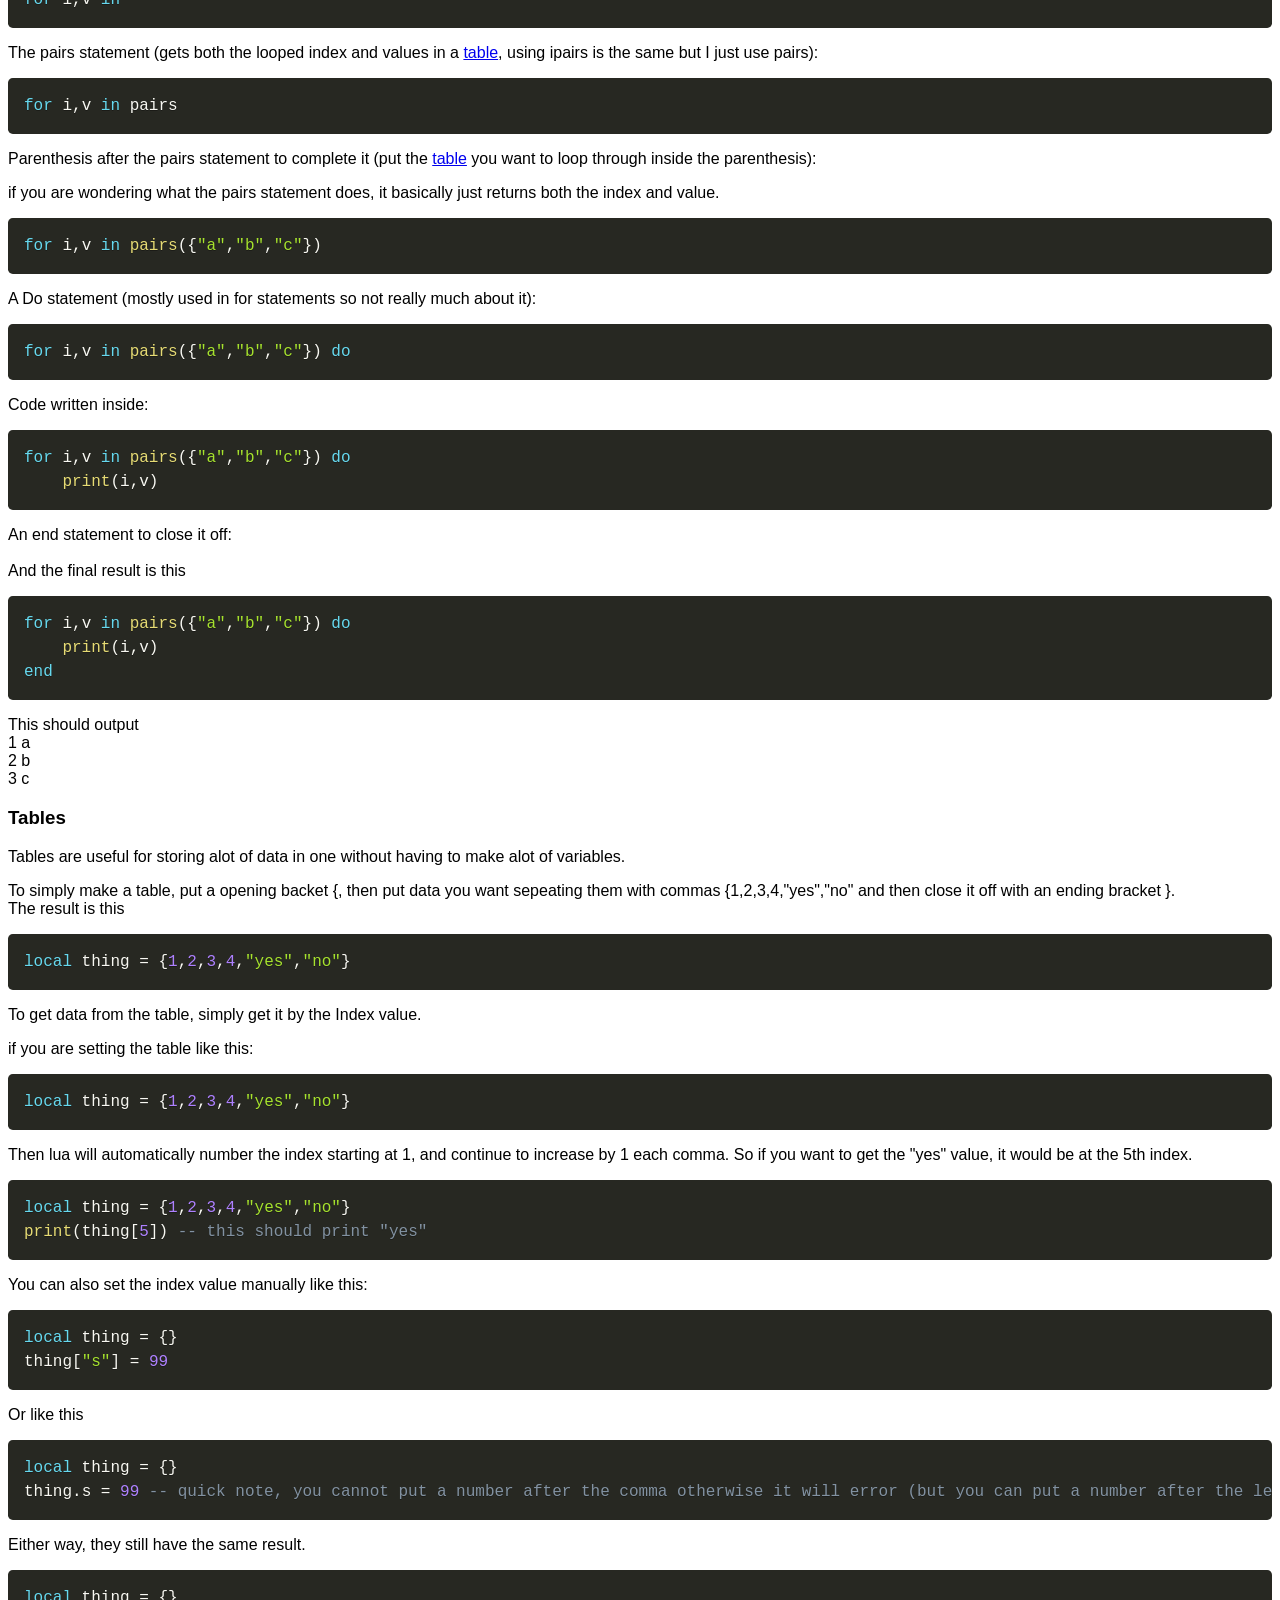
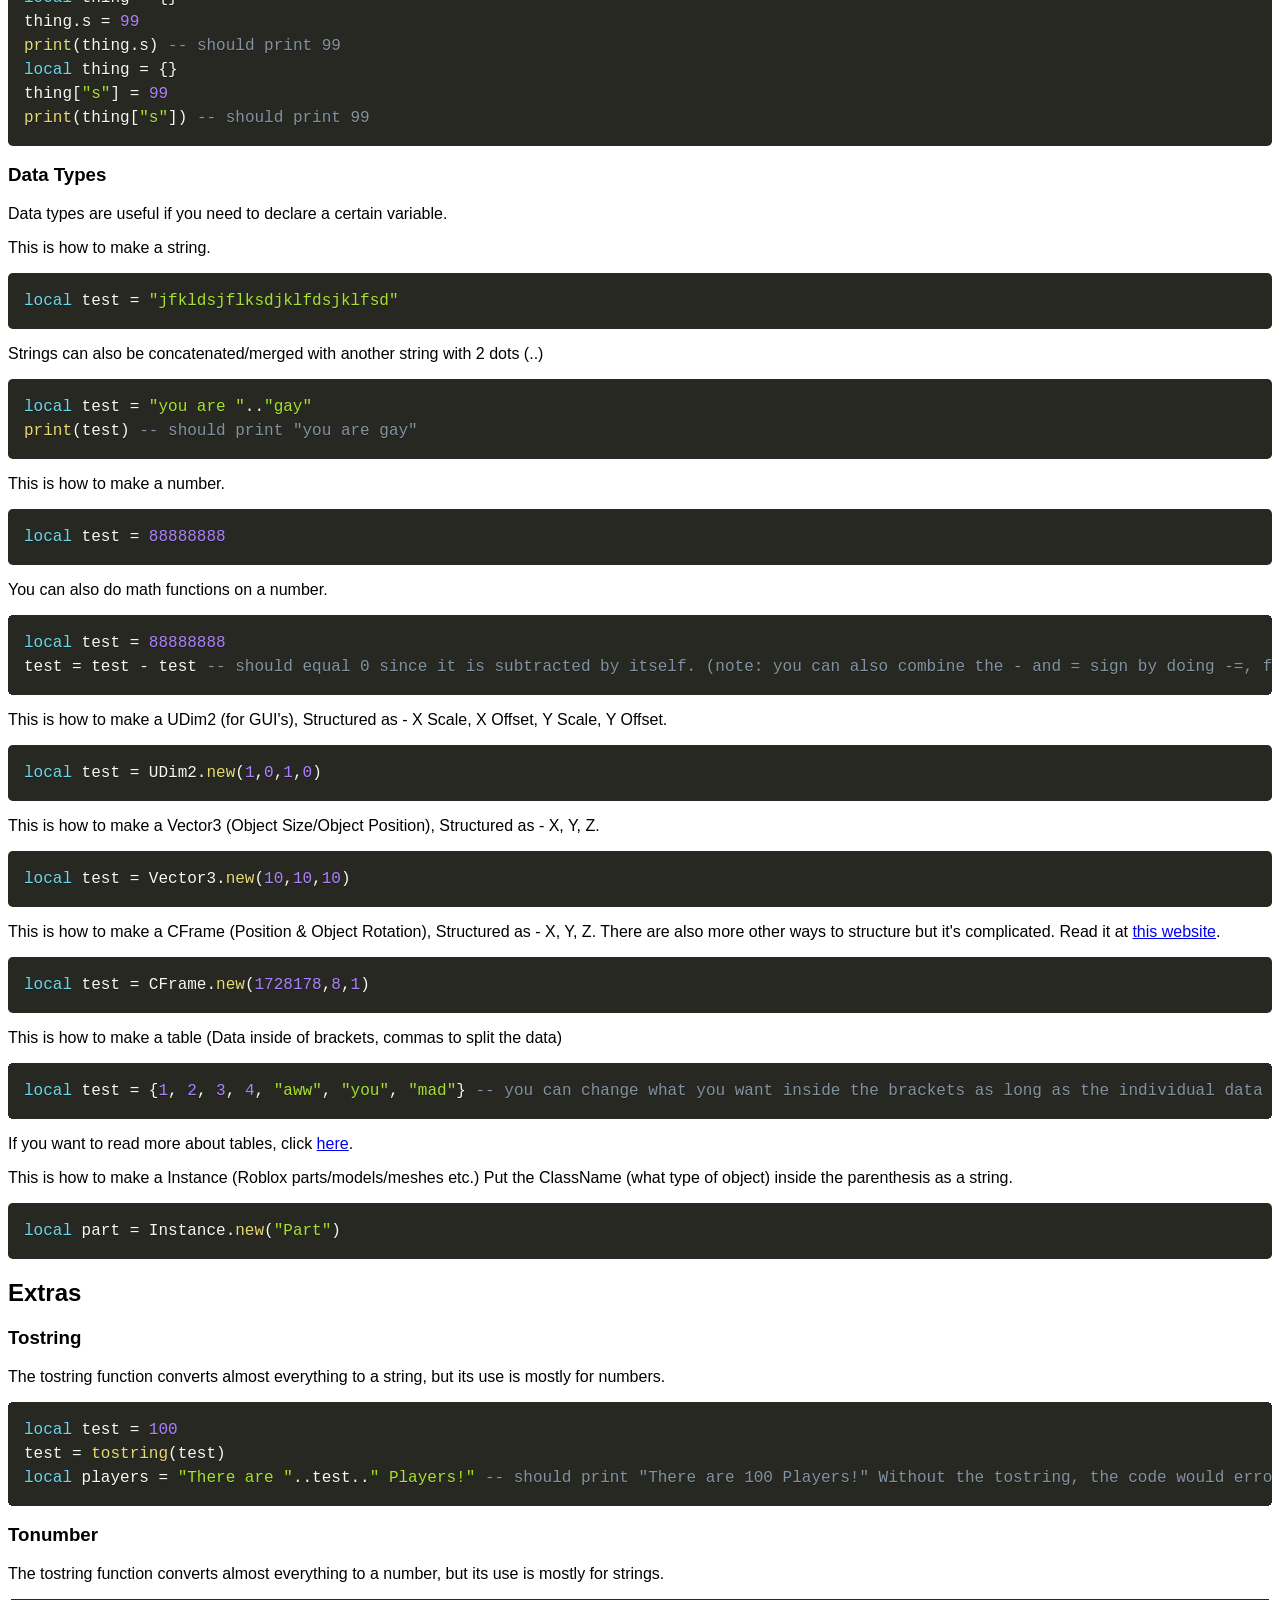
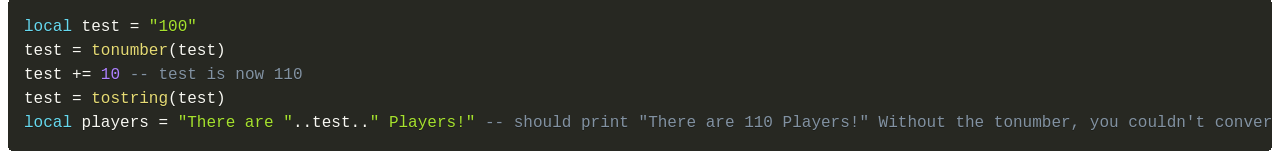
==== commit 830de7a2: "Update index.html" ====
--- a/index.html
+++ b/index.html
@@ -133,7 +133,7 @@
 			</p>
 			<div>
 <pre>
-<code class="lang-lua">function add20(num) -- inside the parenthesis put the "input" you want
+<code class="lang-lua">function add20(num) -- inside the parenthesis put the "input" (variable name) you want. For this example, my input variable name is "num"
     num = num + 20
     return num -- the "return" line is optional if you want an output.
 end</code>
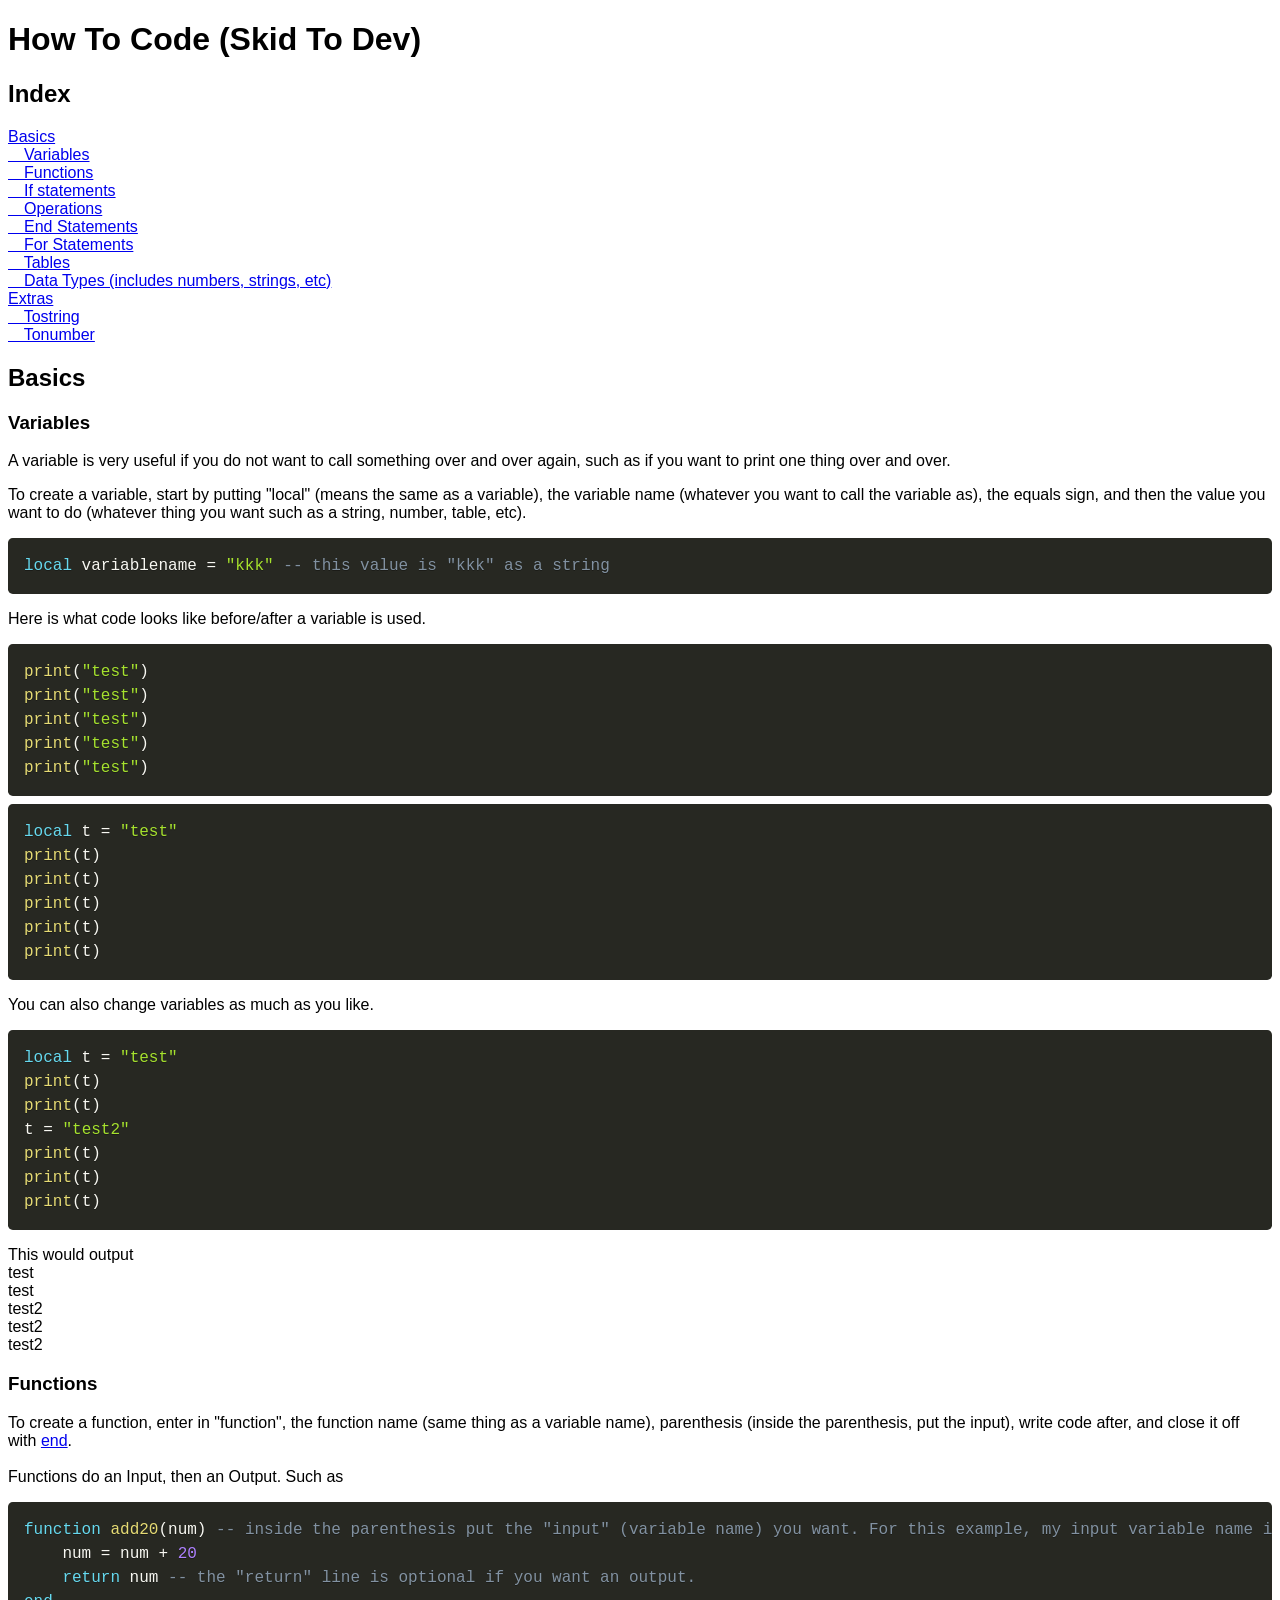
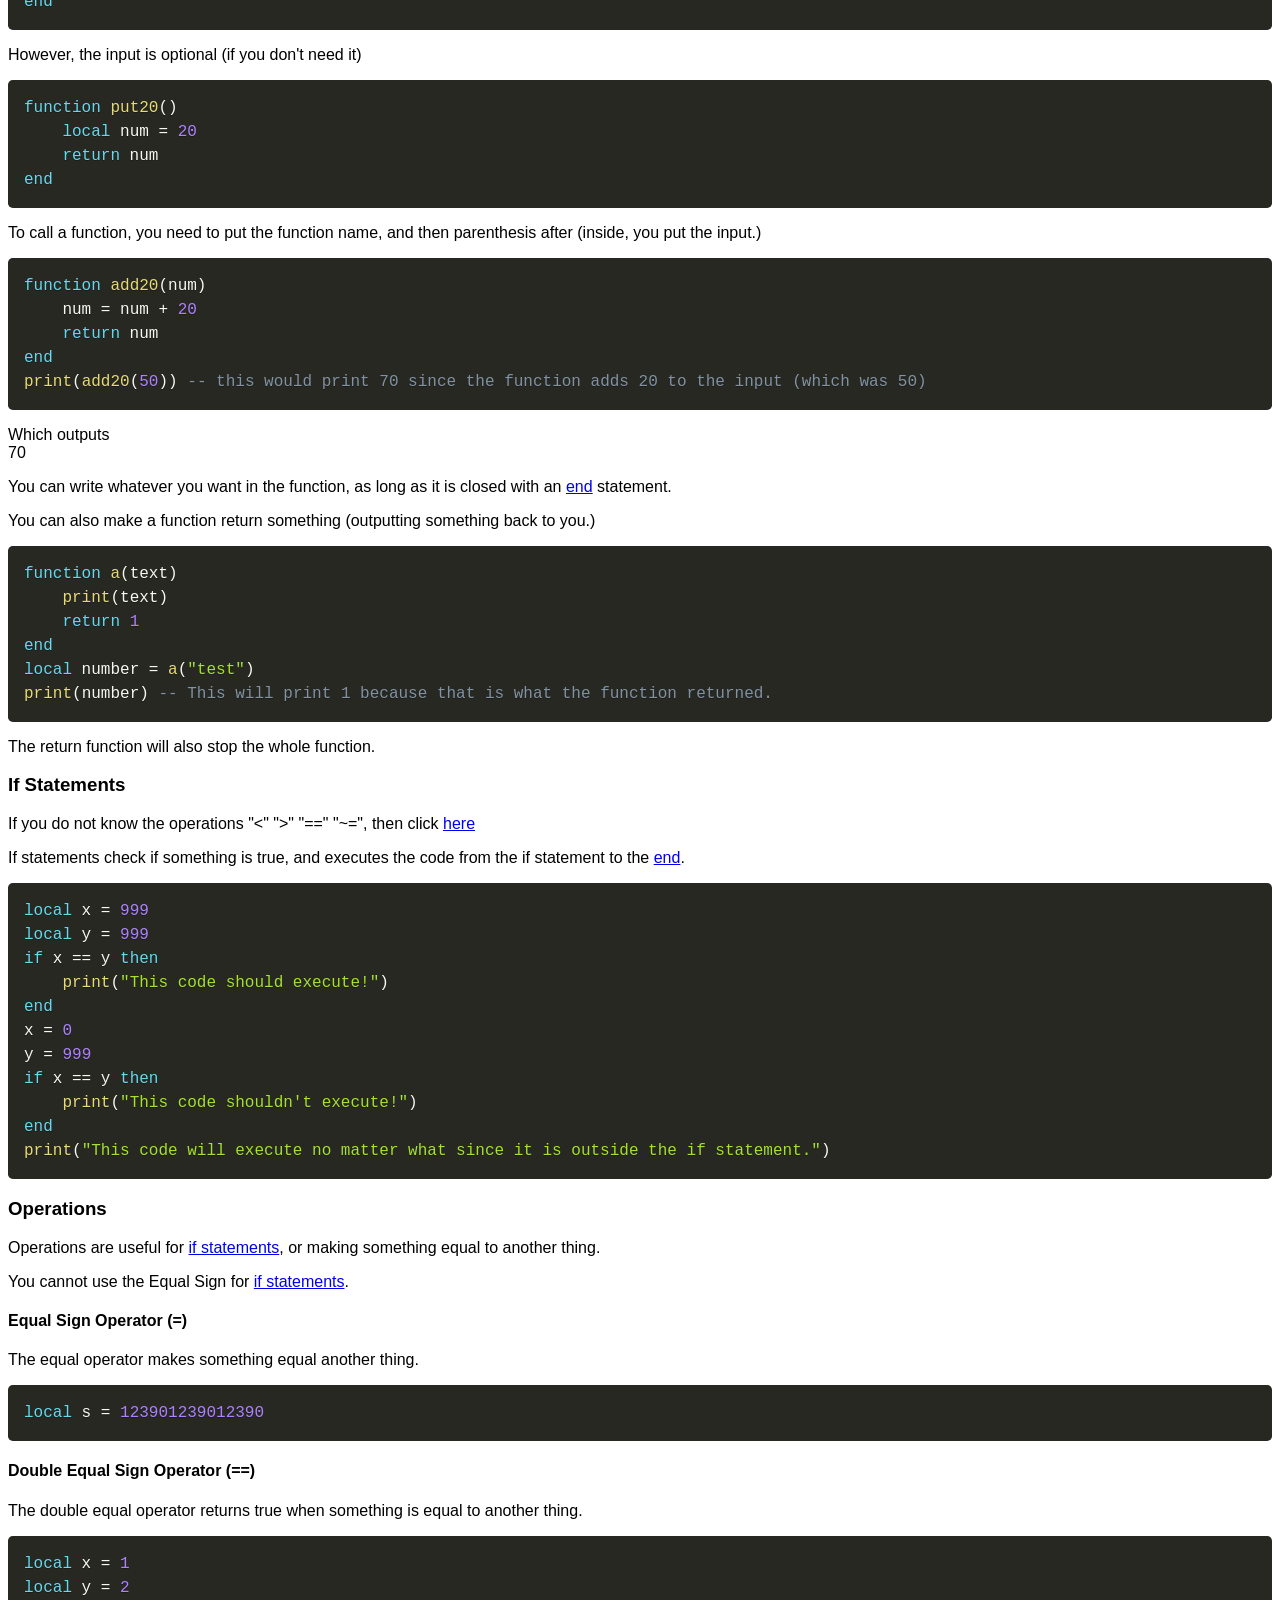
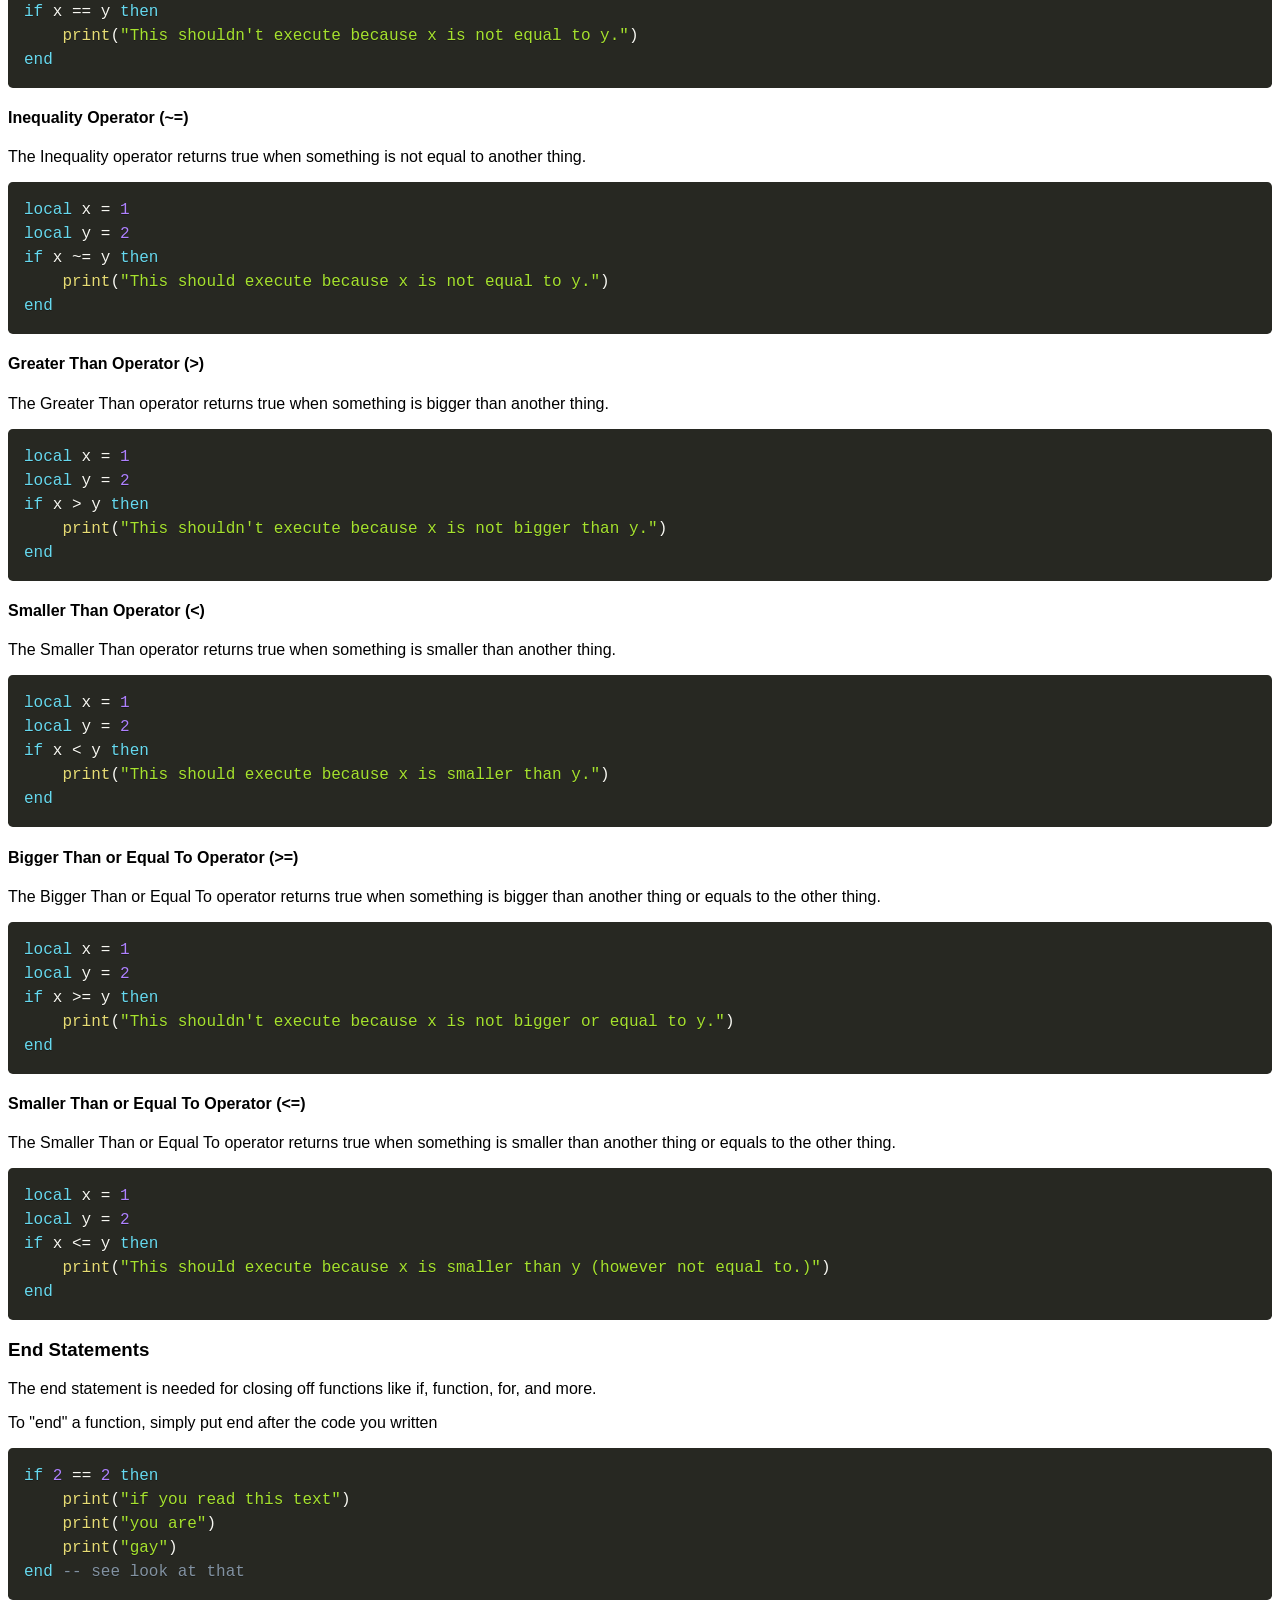
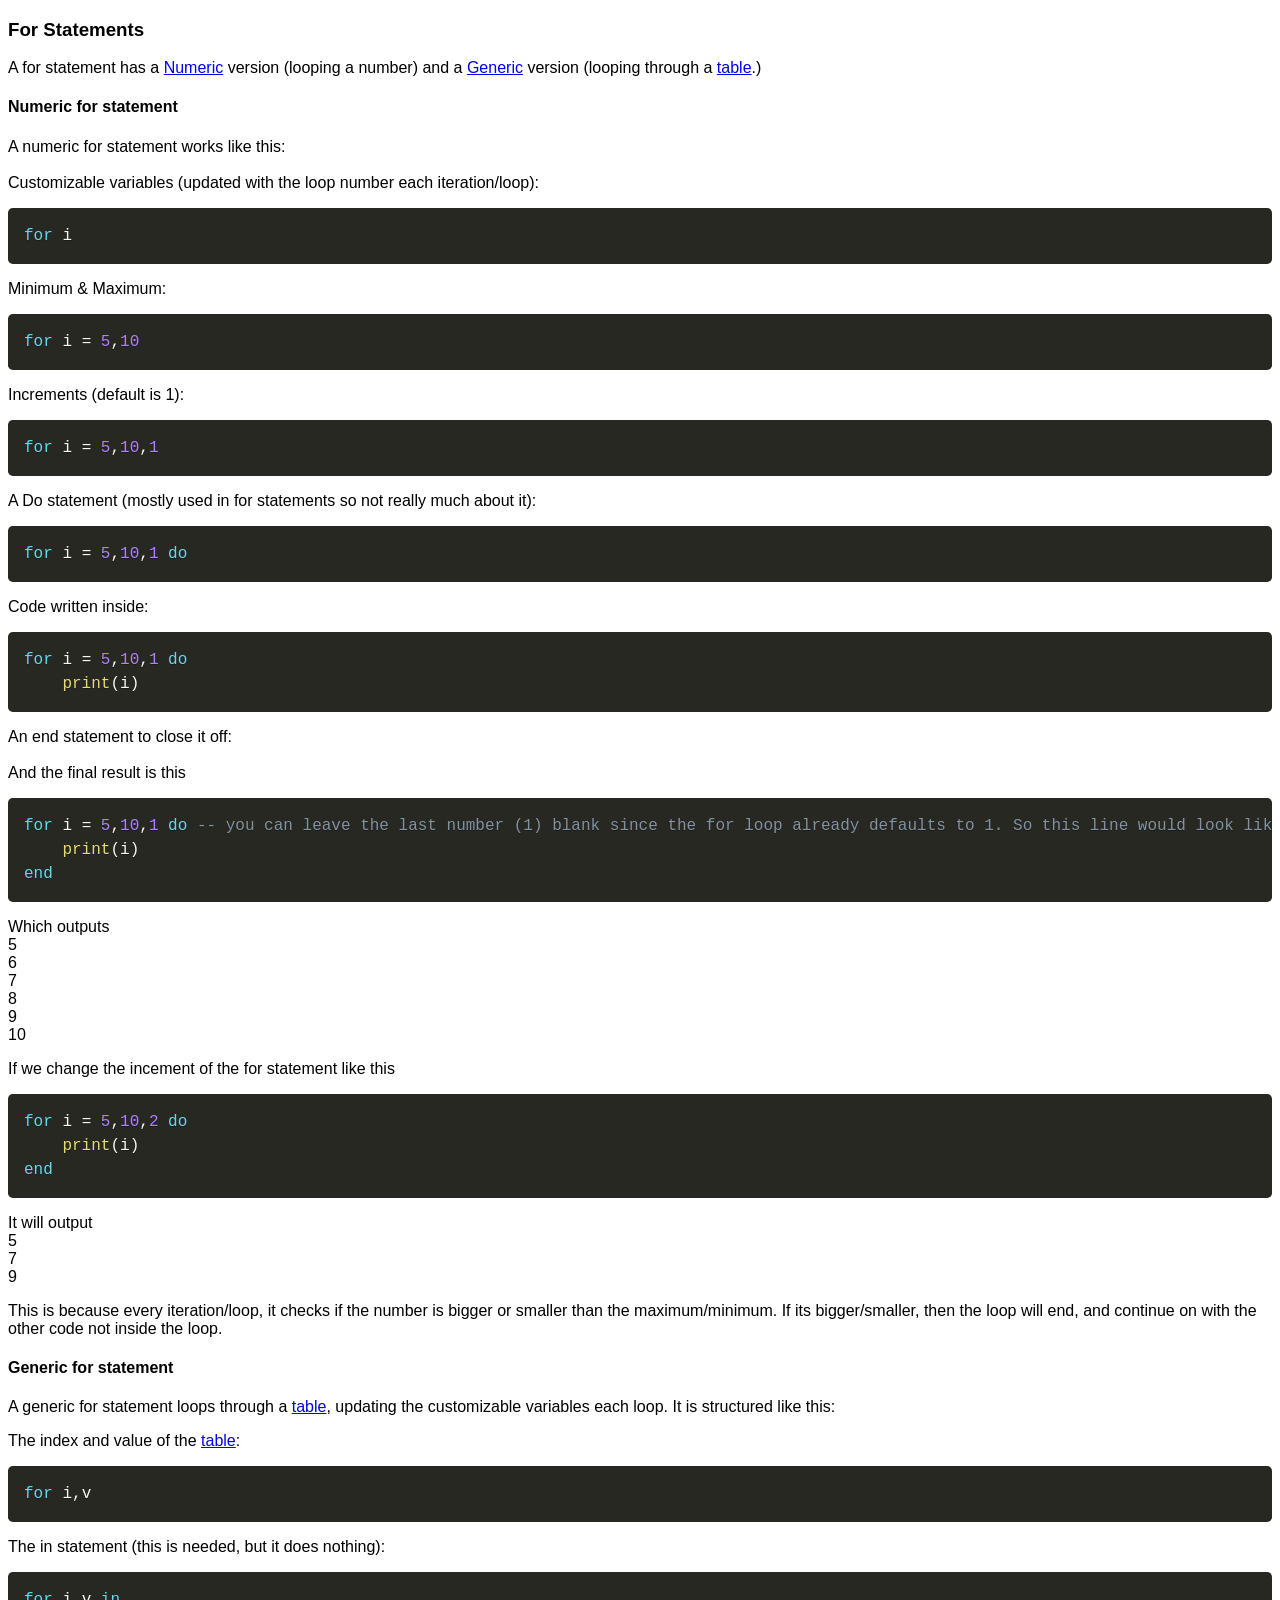
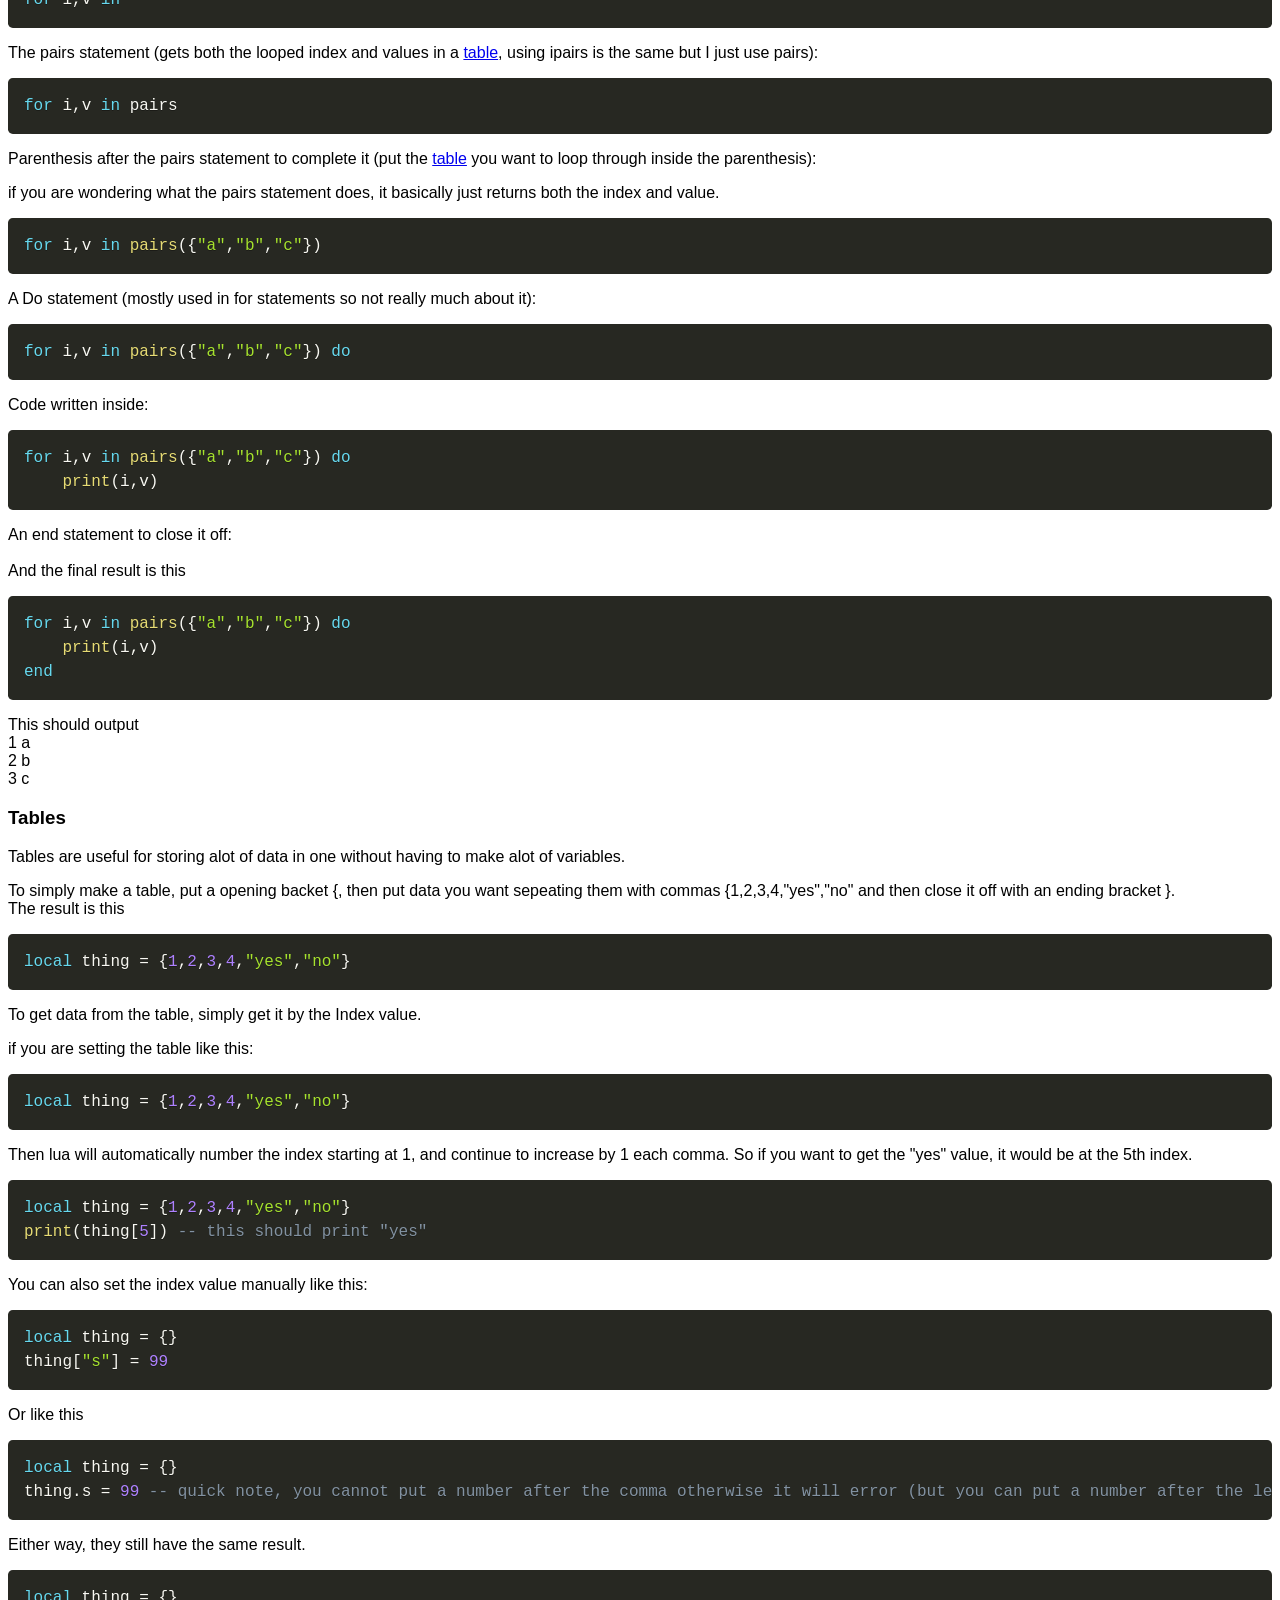
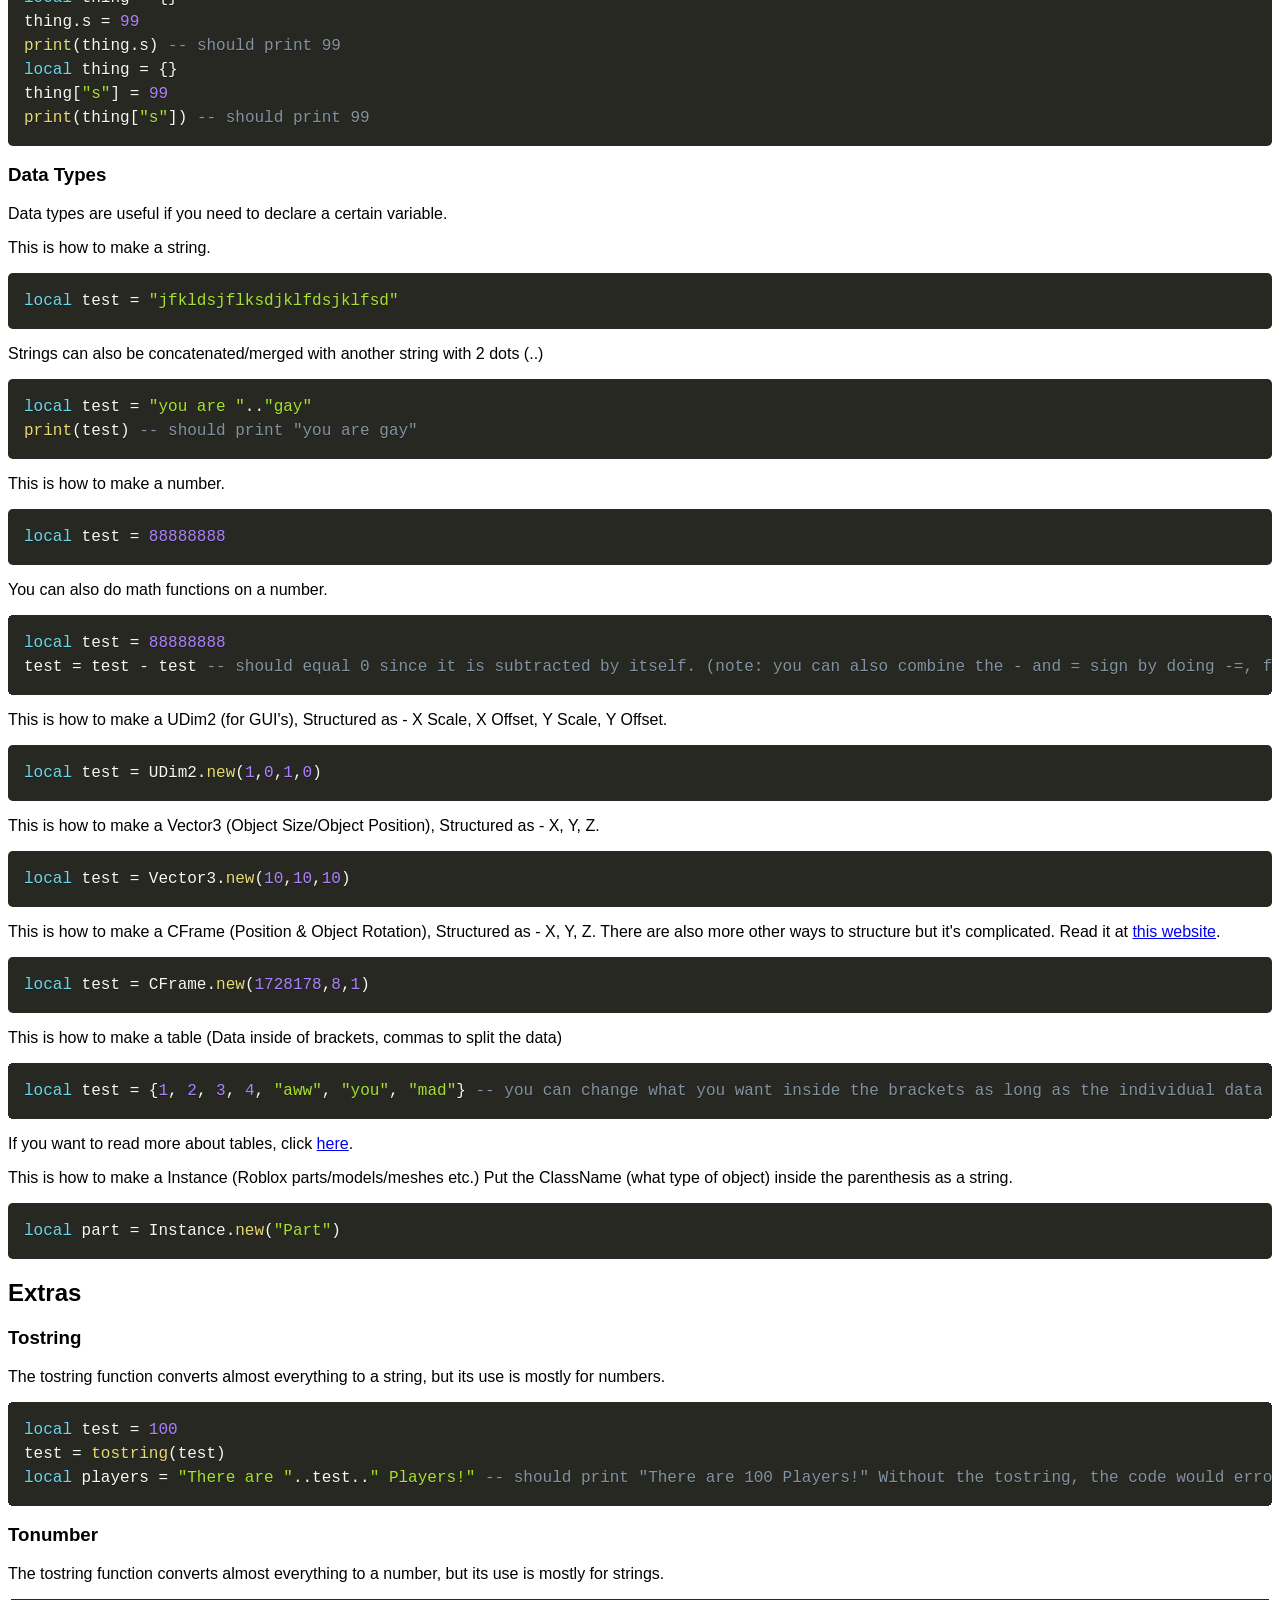
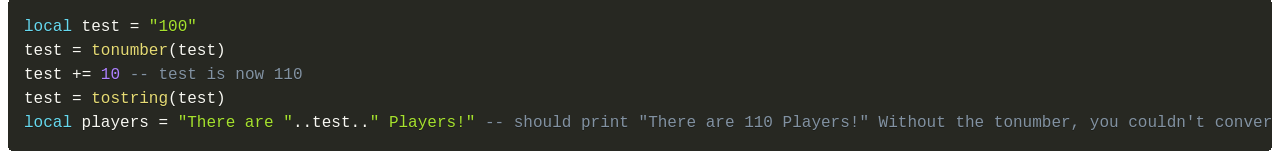
==== commit b2f4765c: "Update index.html" ====
--- a/index.html
+++ b/index.html
@@ -165,7 +165,7 @@
 			</div>
 			<p>
 				Which outputs<br>
-test
+70
 			</p>
 			<p>You can write whatever you want in the function, as long as it is closed with an <a href="#end">end</a> statement.</p>
 			<p>
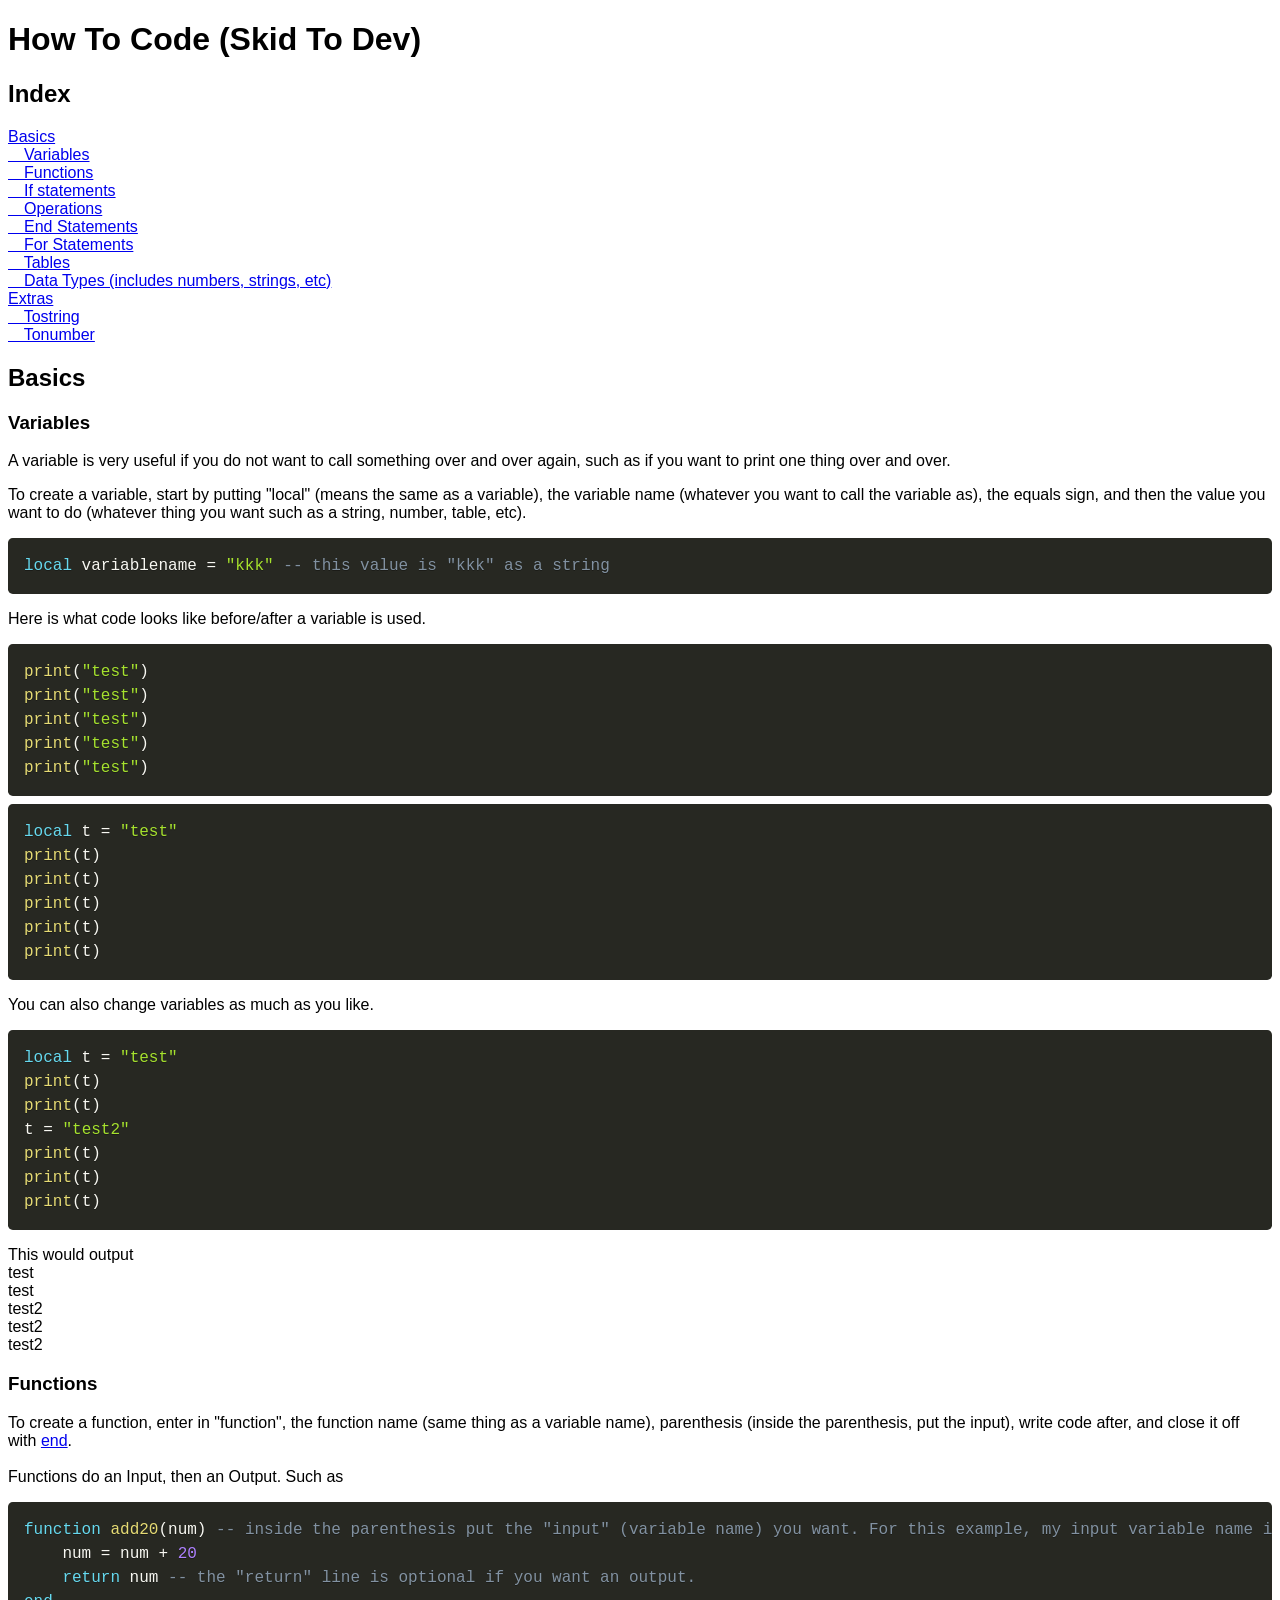
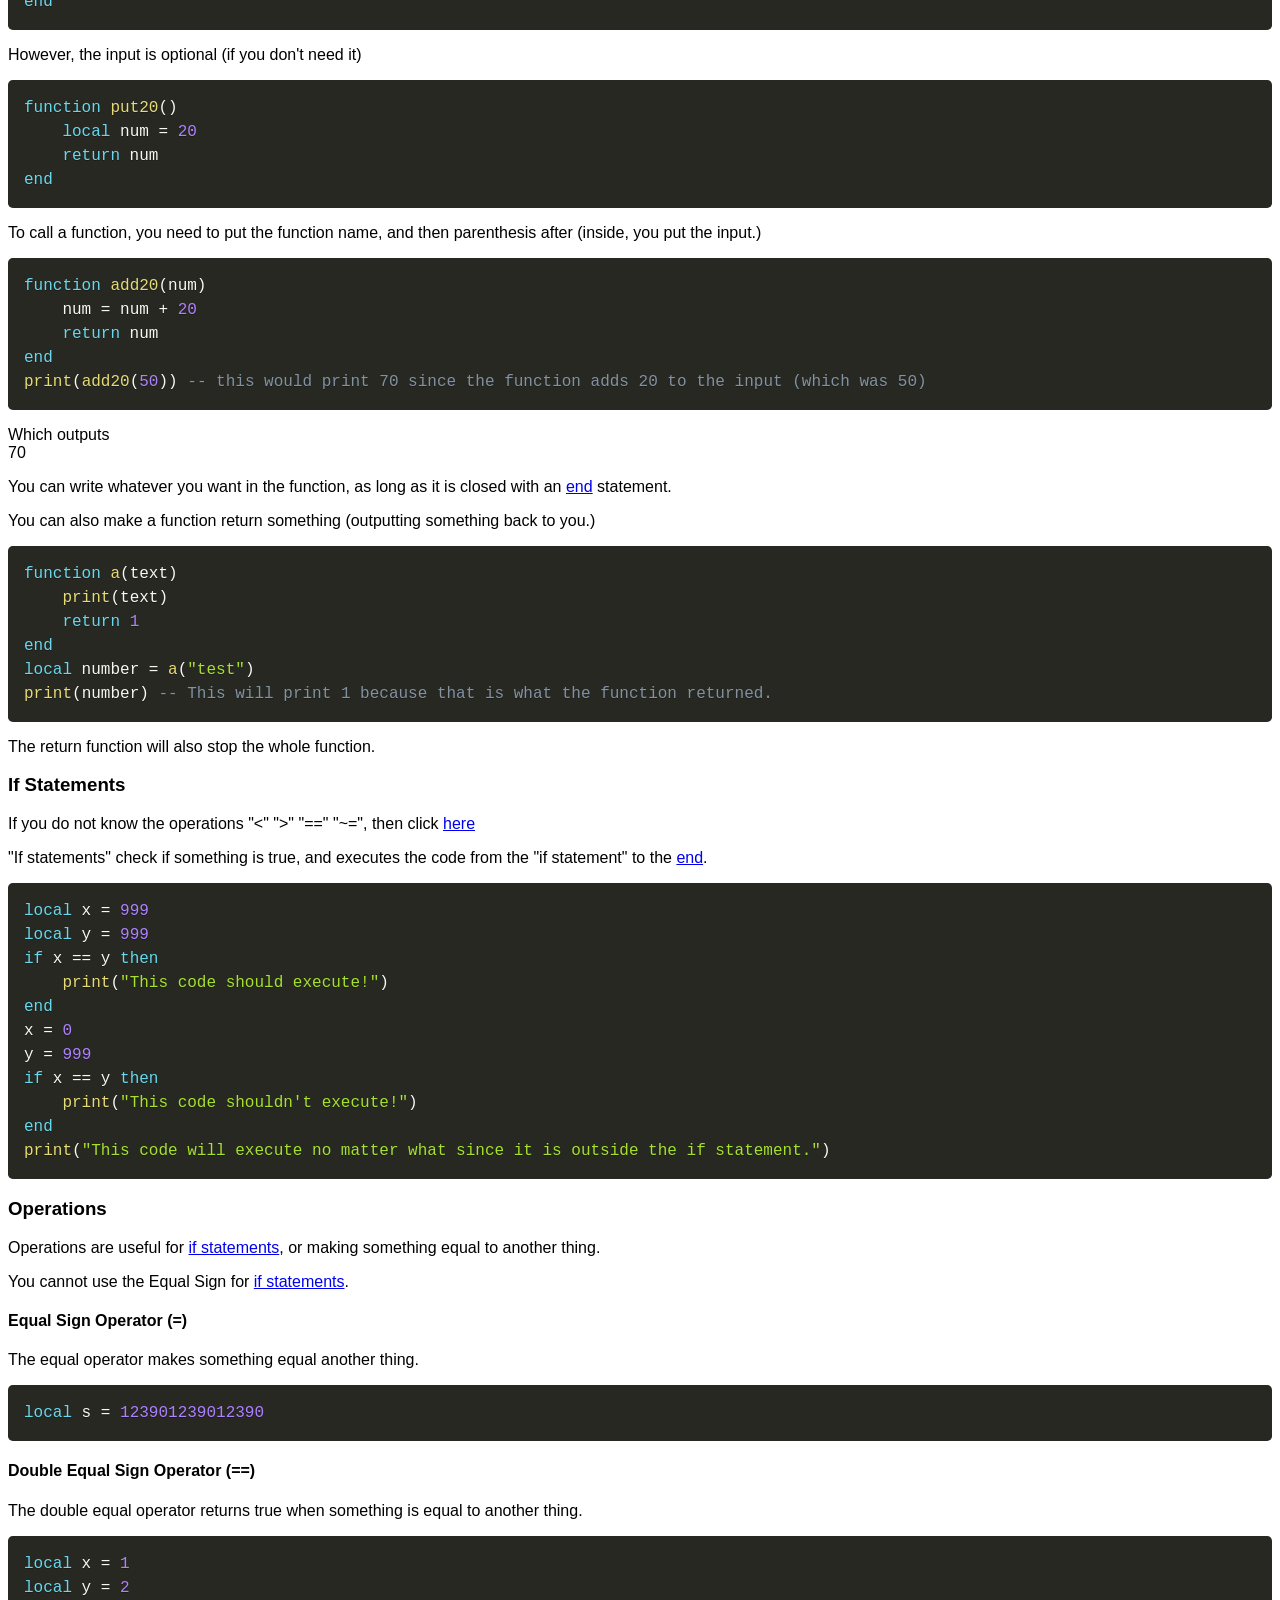
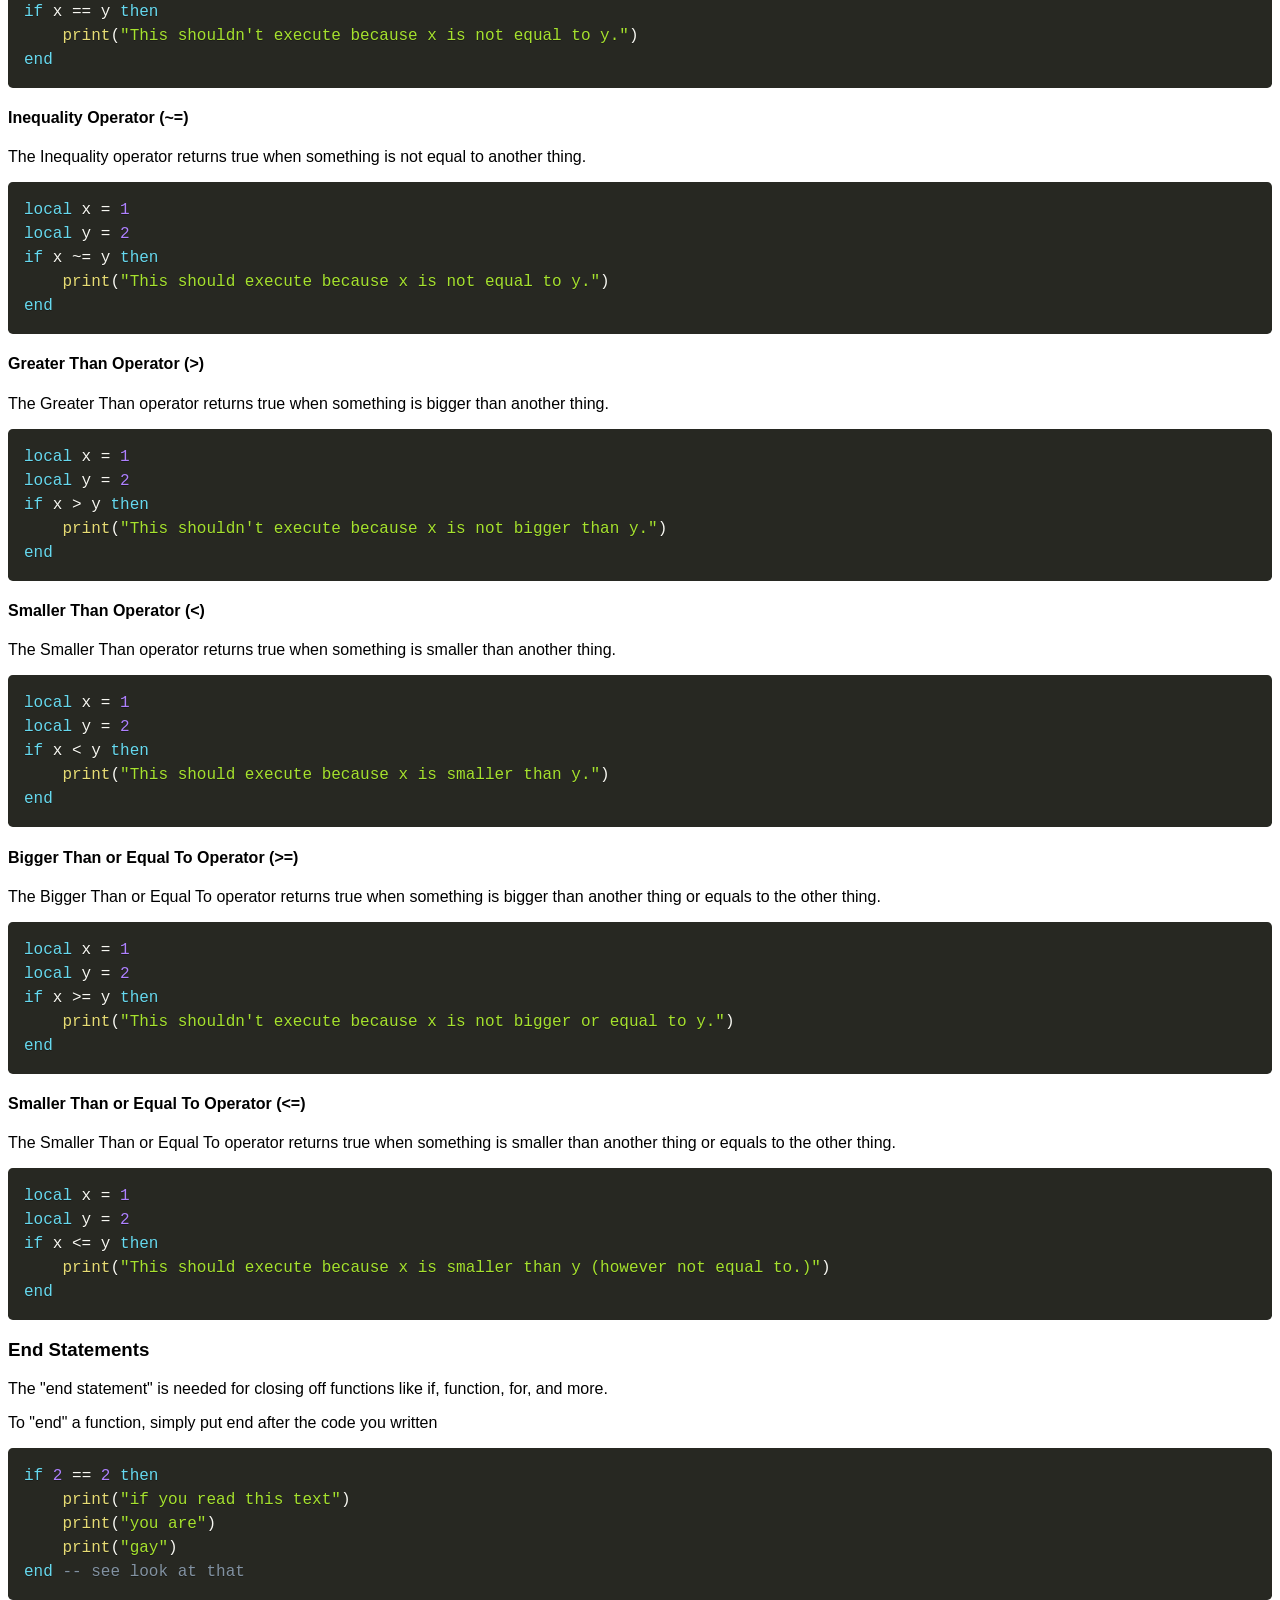
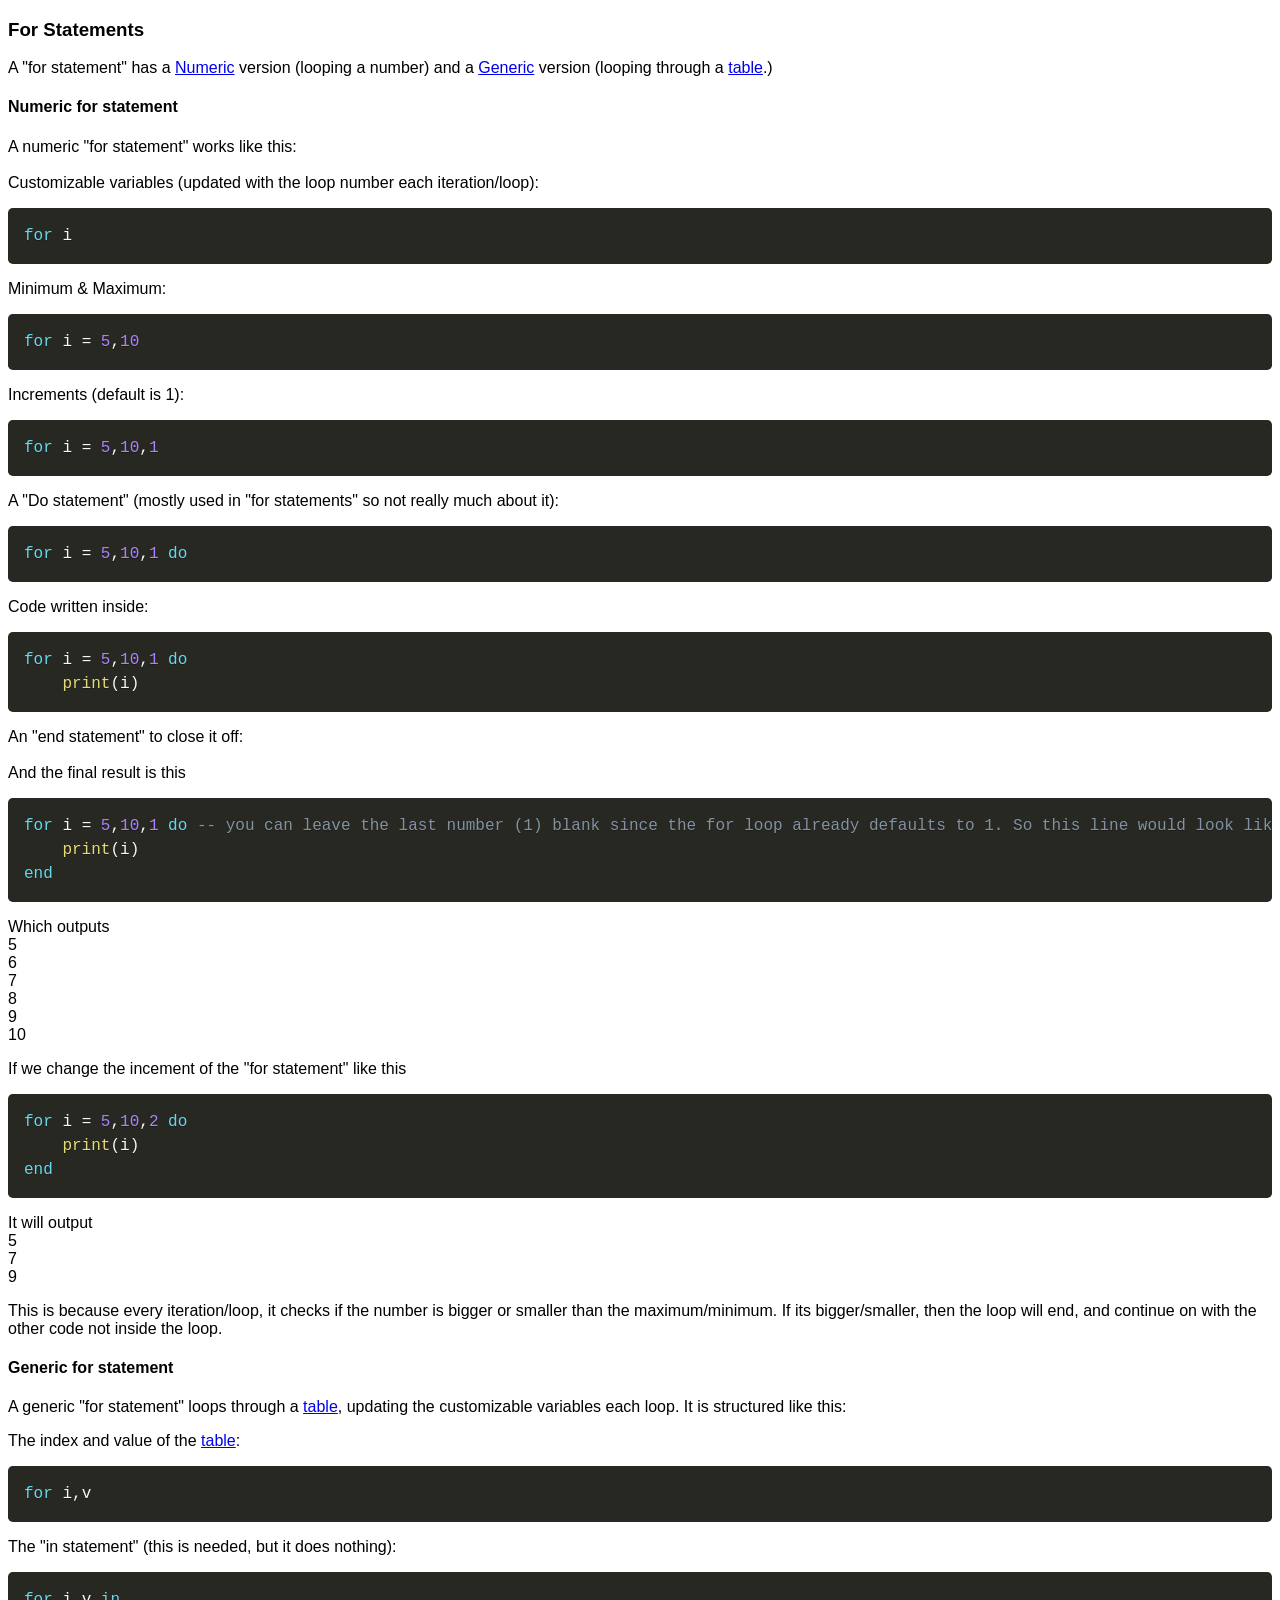
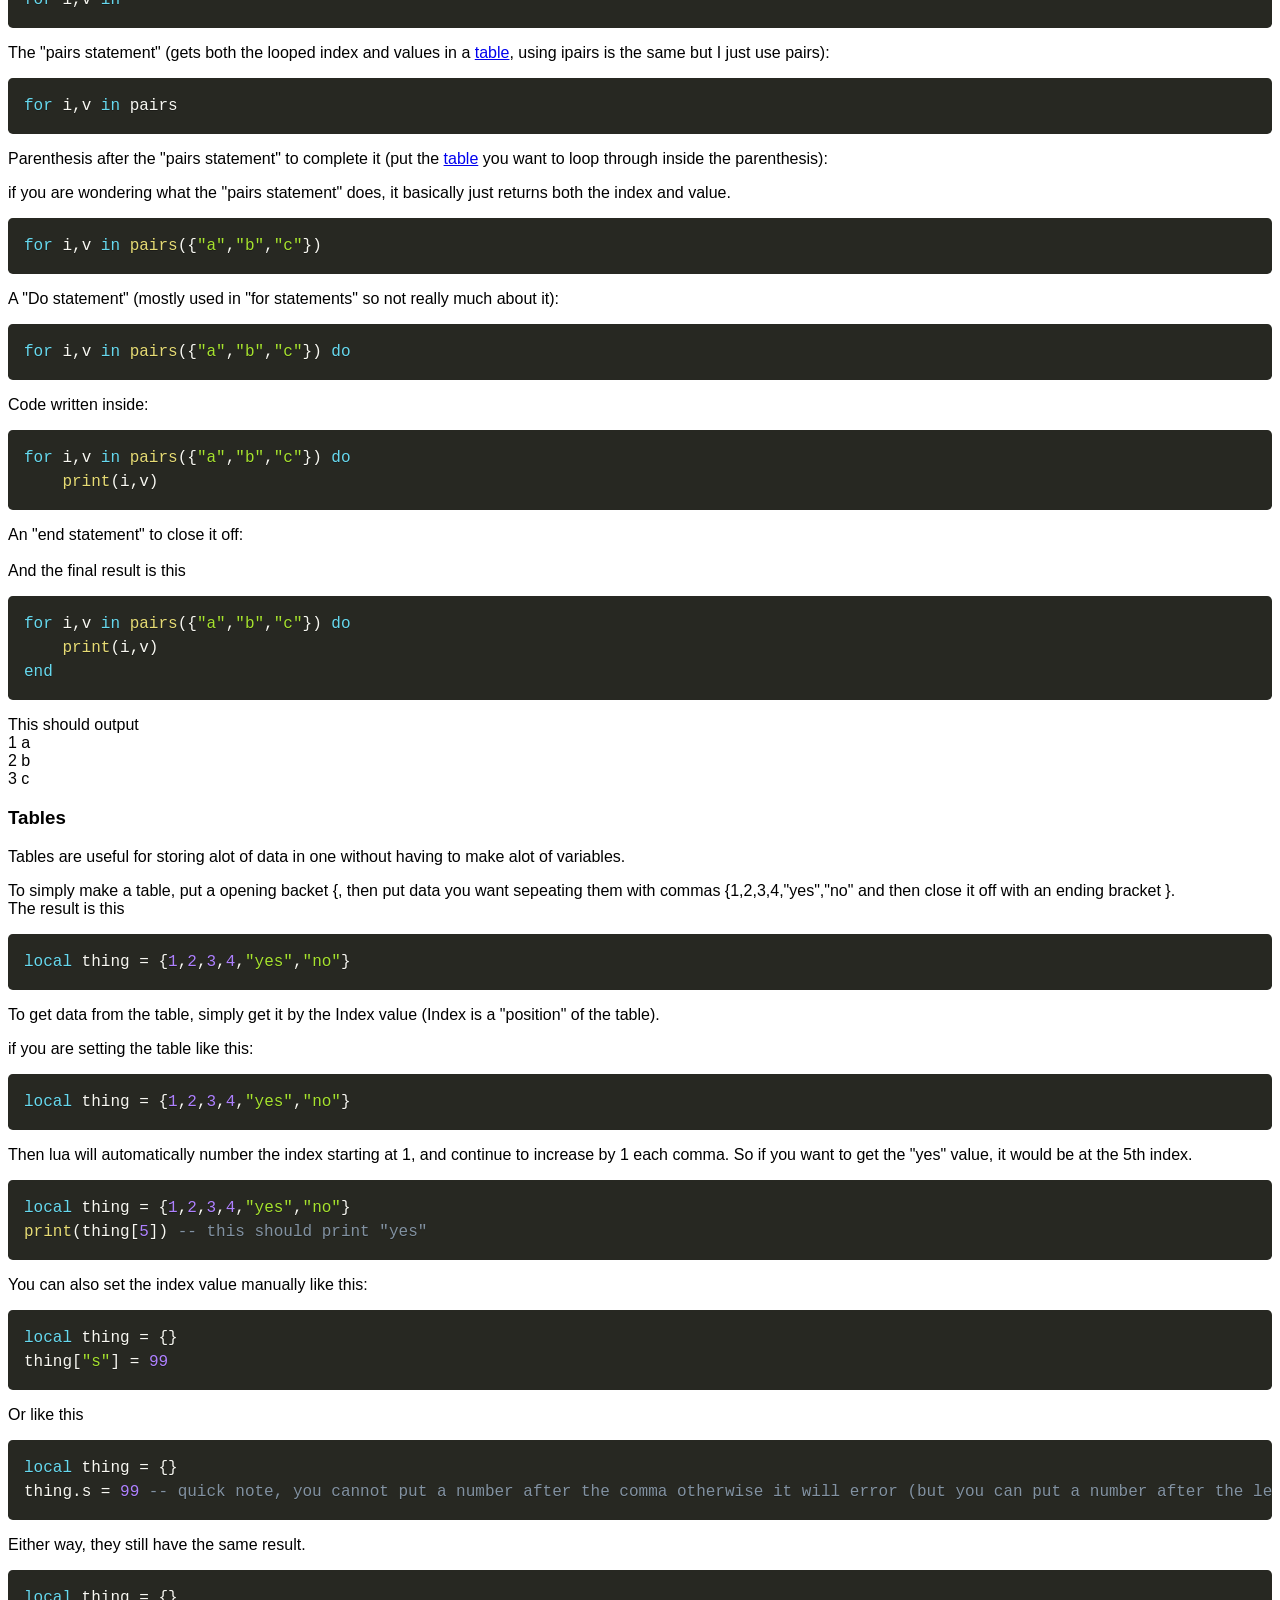
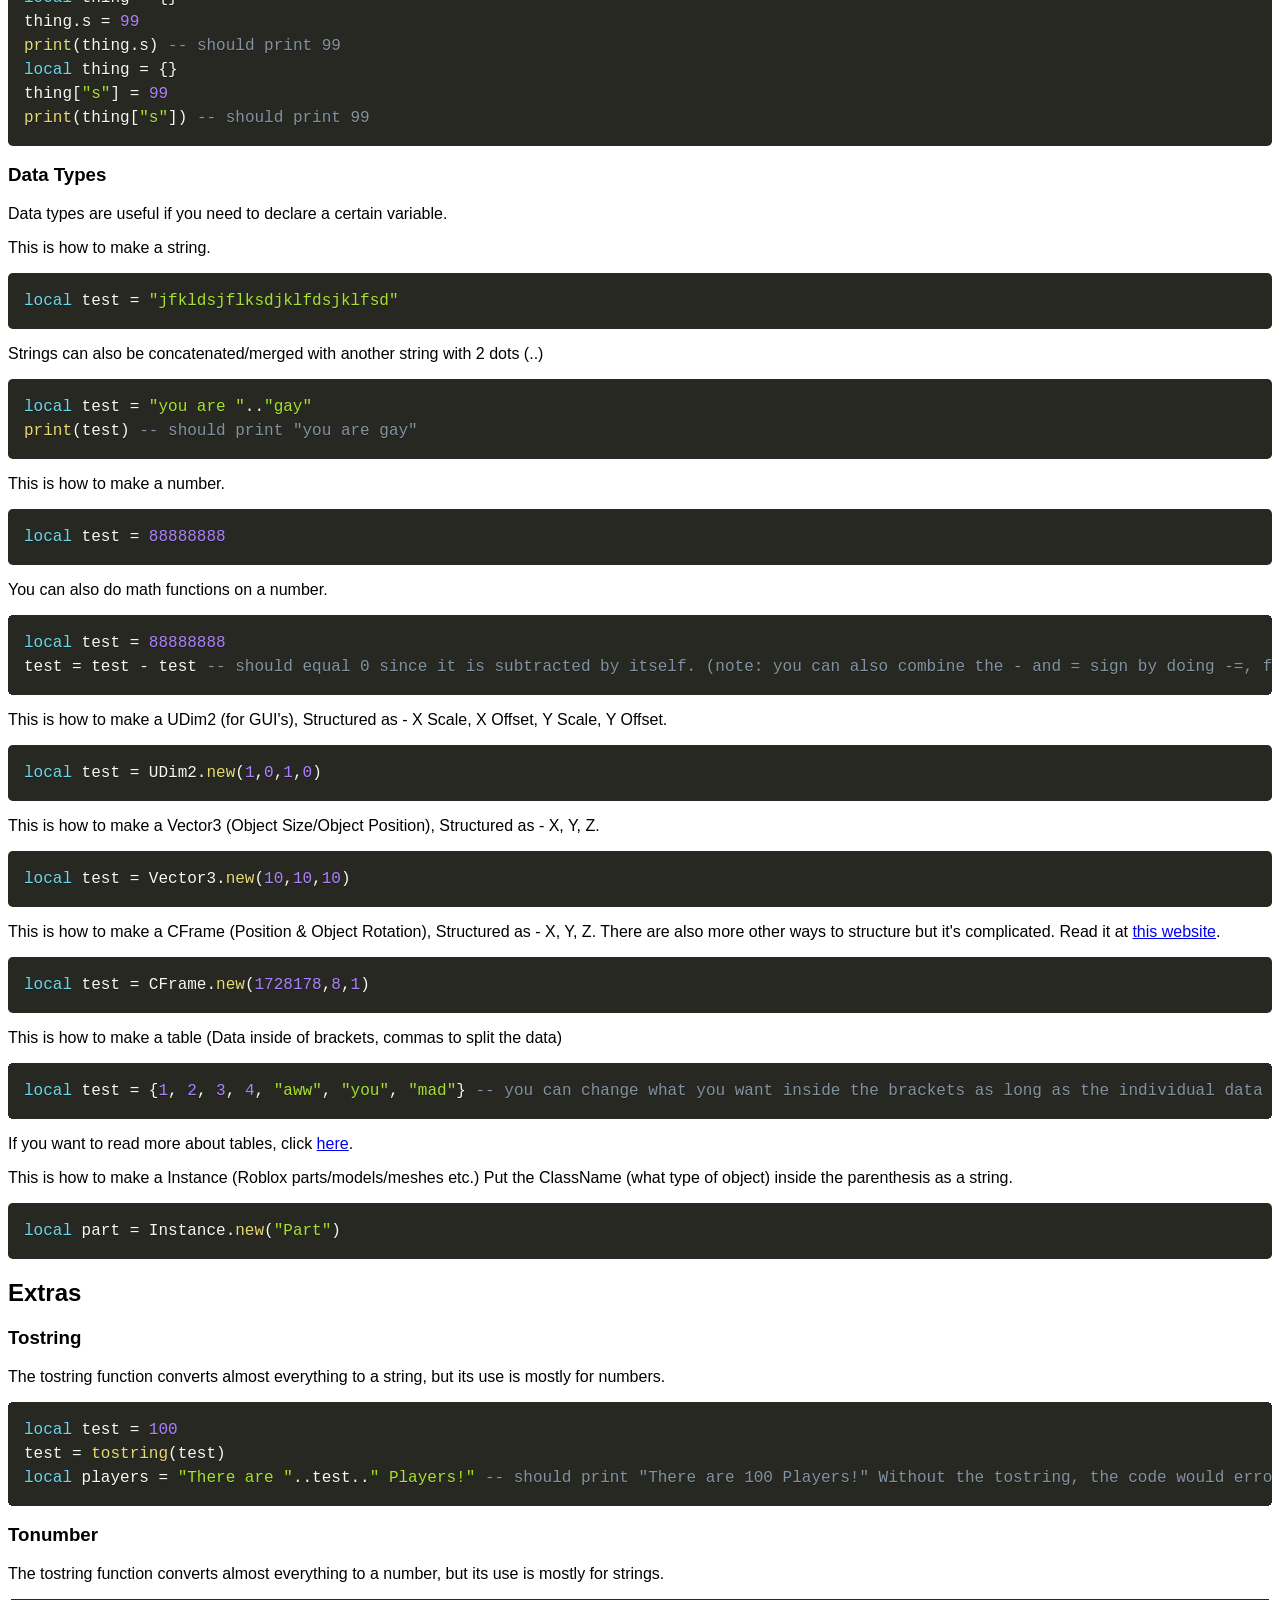
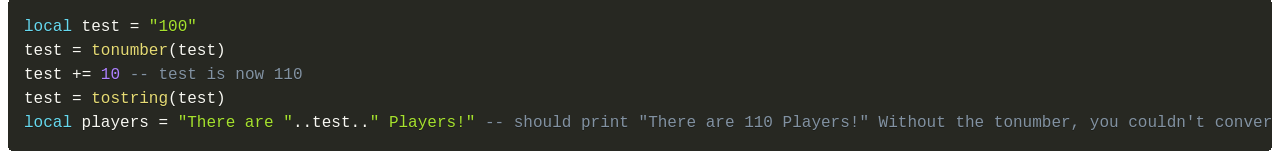
==== commit a70ff0a4: "Update index.html" ====
--- a/index.html
+++ b/index.html
@@ -187,7 +187,7 @@
 				If you do not know the operations "<" ">" "==" "~=", then click <a href="#operations">here</a>
 			</p>
 			<p>
-				If statements check if something is true, and executes the code from the if statement to the <a href="#end">end</a>.</p>
+				"If statements" check if something is true, and executes the code from the "if statement" to the <a href="#end">end</a>.</p>
 			</p>
 <pre>
 <code class="lang-lua">local x = 999
@@ -284,7 +284,7 @@
 </pre>
 			<h3 id="end">End Statements</h3>
 			<p>
-				The end statement is needed for closing off functions like if, function, for, and more.
+				The "end statement" is needed for closing off functions like if, function, for, and more.
 			</p>
 			<p>
 				To "end" a function, simply put end after the code you written
@@ -298,11 +298,11 @@
 </pre>
 			<h3 id="for">For Statements</h3>
 			<p>
-				A for statement has a <a href="#nfs">Numeric</a> version (looping a number) and a <a href="#gfs">Generic</a> version (looping through a <a href="#table">table</a>.)
+				A "for statement" has a <a href="#nfs">Numeric</a> version (looping a number) and a <a href="#gfs">Generic</a> version (looping through a <a href="#table">table</a>.)
 			</p>
 			<h4 id="nfs">Numeric for statement</h4>
 			<p>
-				A numeric for statement works like this:<br><br>Customizable variables (updated with the loop number each iteration/loop):
+				A numeric "for statement" works like this:<br><br>Customizable variables (updated with the loop number each iteration/loop):
 			</p>
 <pre>
 <code class="lang-lua">for i</code>
@@ -320,7 +320,7 @@
 <code class="lang-lua">for i = 5,10,1</code>
 </pre>
 			<p>
-				A Do statement (mostly used in for statements so not really much about it):
+				A "Do statement" (mostly used in "for statements" so not really much about it):
 			</p>
 <pre>
 <code class="lang-lua">for i = 5,10,1 do</code>
@@ -333,7 +333,7 @@
 	print(i)</code>
 </pre>
 			<p>
-				An end statement to close it off:<br><br>And the final result is this
+				An "end statement" to close it off:<br><br>And the final result is this
 			</p>
 <pre>
 <code class="lang-lua">for i = 5,10,1 do -- you can leave the last number (1) blank since the for loop already defaults to 1. So this line would look like for i = 5,10 do
@@ -344,7 +344,7 @@
 				Which outputs<br>5<br>6<br>7<br>8<br>9<br>10
 			</p>
 			<p>
-				If we change the incement of the for statement like this
+				If we change the incement of the "for statement" like this
 			</p>
 <pre>
 <code class="lang-lua">for i = 5,10,2 do
@@ -359,7 +359,7 @@
 			</p>
 			<h4 id="gfs">Generic for statement</h4>
 			<p>
-				A generic for statement loops through a <a href="#table">table</a>, updating the customizable variables each loop. It is structured like this:
+				A generic "for statement" loops through a <a href="#table">table</a>, updating the customizable variables each loop. It is structured like this:
 			</p>
 			<p>
 				The index and value of the <a href="#table">table</a>:
@@ -368,28 +368,28 @@
 <code class="lang-lua">for i,v</code>
 </pre>
 			<p>
-				The in statement (this is needed, but it does nothing):
+				The "in statement" (this is needed, but it does nothing):
 			</p>
 <pre>
 <code class="lang-lua">for i,v in</code>
 </pre>
 			<p>
-				The pairs statement (gets both the looped index and values in a <a href="#table">table</a>, using ipairs is the same but I just use pairs):
+				The "pairs statement" (gets both the looped index and values in a <a href="#table">table</a>, using ipairs is the same but I just use pairs):
 			</p>
 <pre>
 <code class="lang-lua">for i,v in pairs</code>
 </pre>
 			<p>
-				Parenthesis after the pairs statement to complete it (put the <a href="#table">table</a> you want to loop through inside the parenthesis):
-			</p>
-			<p>
-				if you are wondering what the pairs statement does, it basically just returns both the index and value.
+				Parenthesis after the "pairs statement" to complete it (put the <a href="#table">table</a> you want to loop through inside the parenthesis):
+			</p>
+			<p>
+				if you are wondering what the "pairs statement" does, it basically just returns both the index and value.
 			</p>
 <pre>
 <code class="lang-lua">for i,v in pairs({"a","b","c"})</code>
 </pre>
 			<p>
-				A Do statement (mostly used in for statements so not really much about it):
+				A "Do statement" (mostly used in "for statements" so not really much about it):
 			</p>
 <pre>
 <code class="lang-lua">for i,v in pairs({"a","b","c"}) do</code>
@@ -402,7 +402,7 @@
 	print(i,v)</code>
 </pre>
 			<p>
-				An end statement to close it off:<br><br>And the final result is this
+				An "end statement" to close it off:<br><br>And the final result is this
 			</p>
 <pre>
 <code class="lang-lua">for i,v in pairs({"a","b","c"}) do
@@ -424,7 +424,7 @@
 <code class="lang-lua">local thing = {1,2,3,4,"yes","no"}</code>
 </pre>
 			<p>
-				To get data from the table, simply get it by the Index value.
+				To get data from the table, simply get it by the Index value (Index is a "position" of the table).
 			</p>
 			<p>
 				if you are setting the table like this:
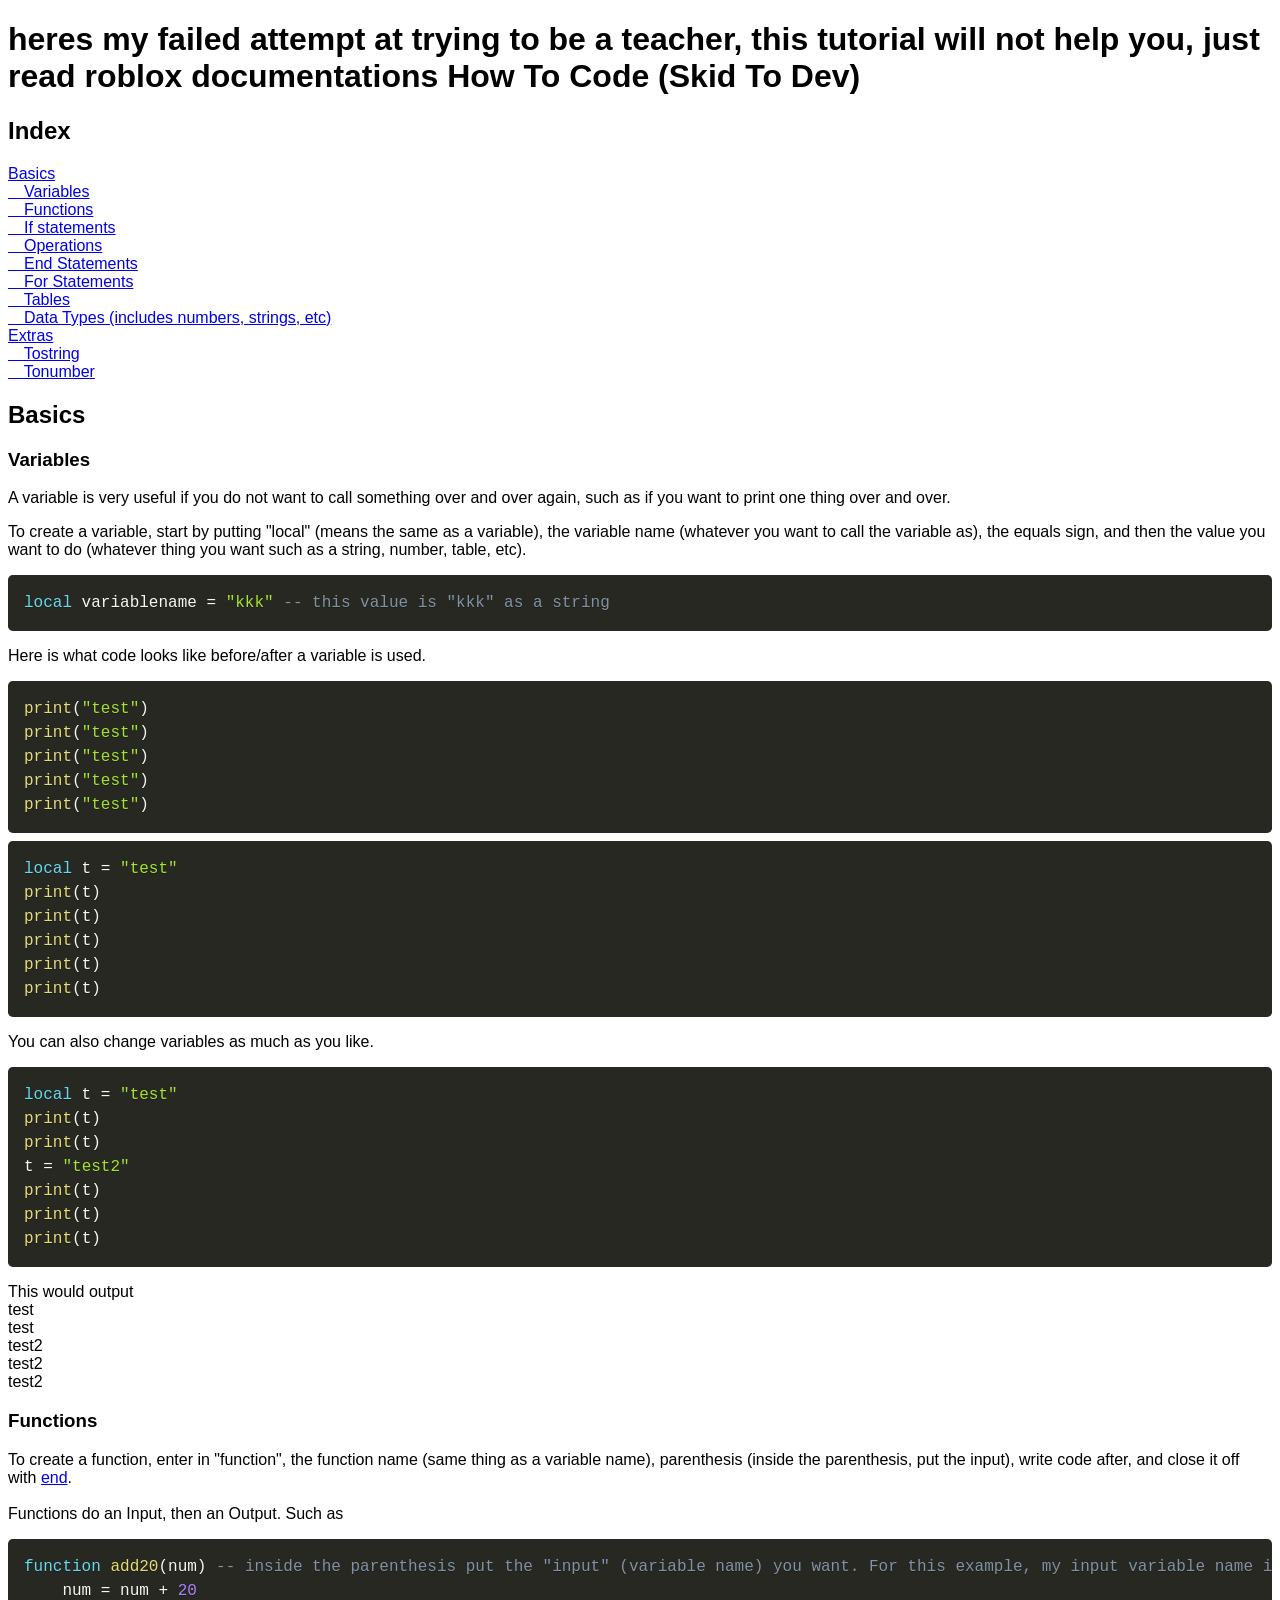
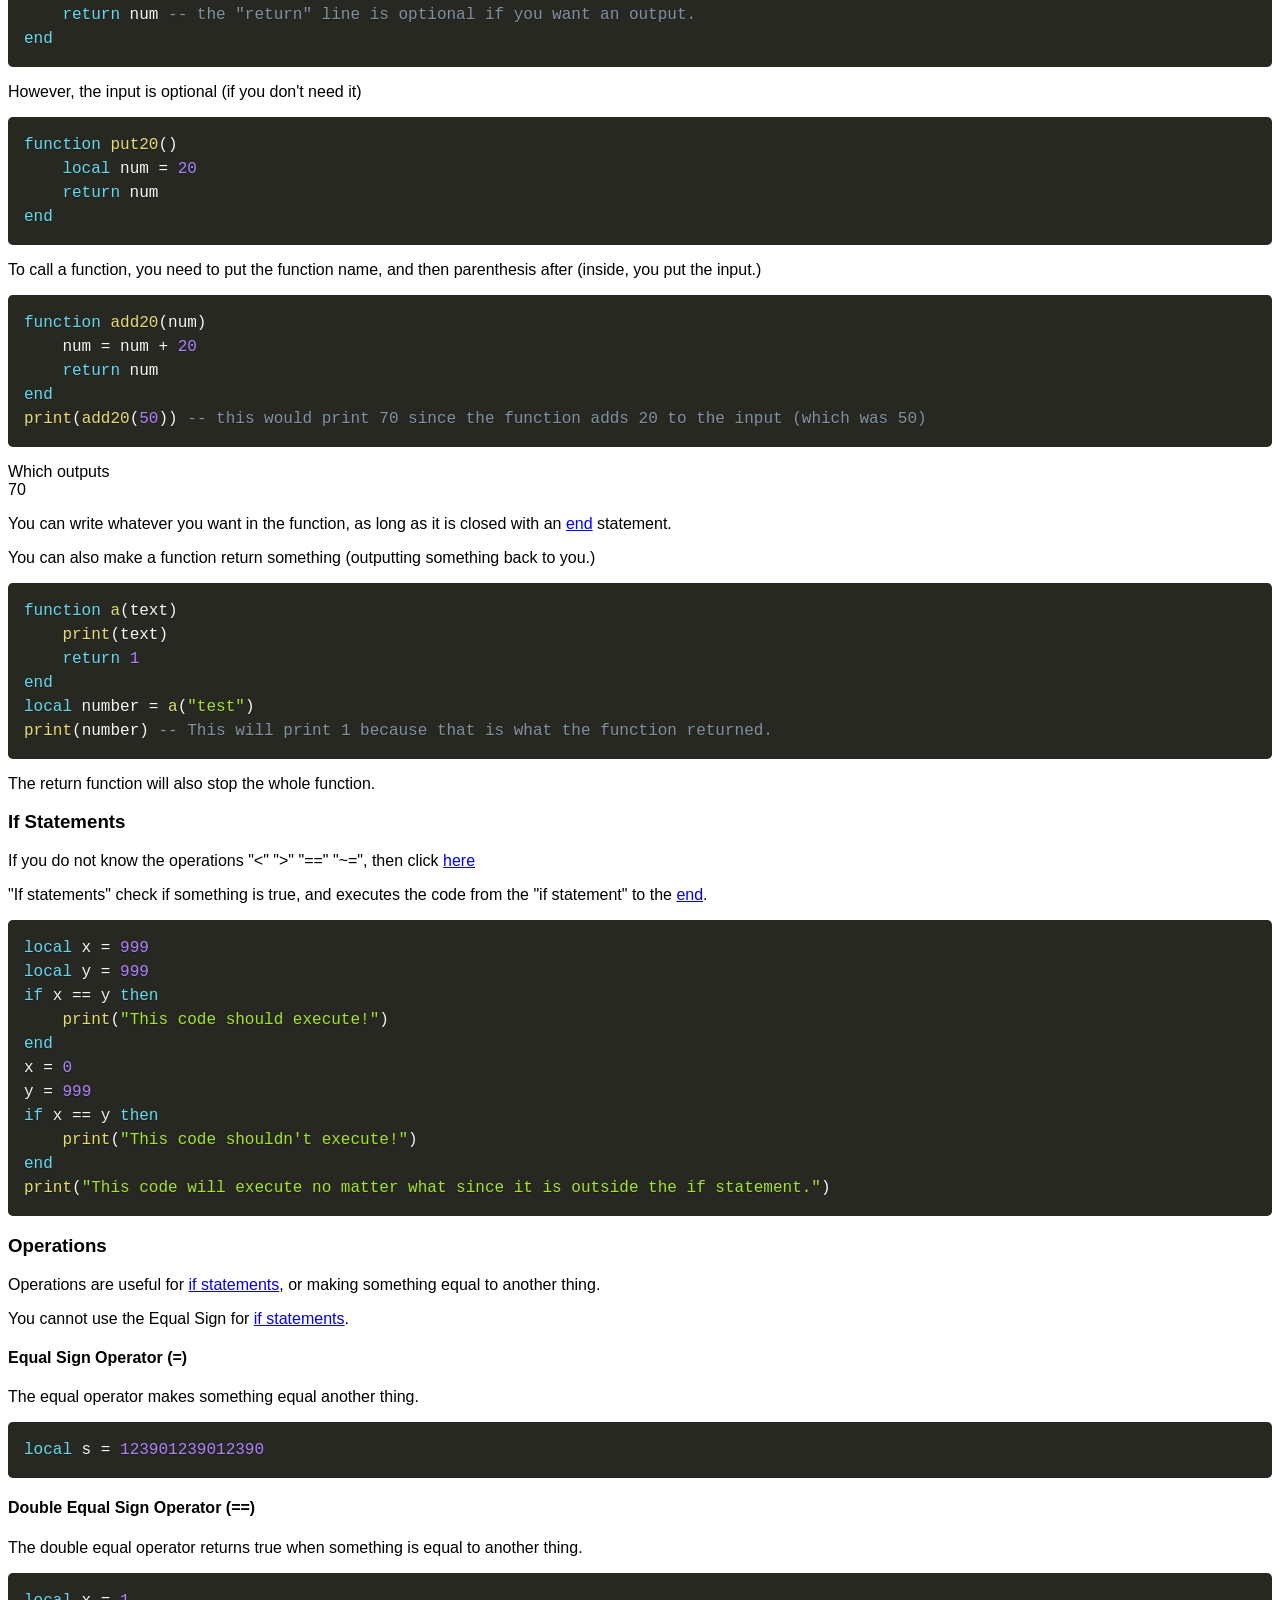
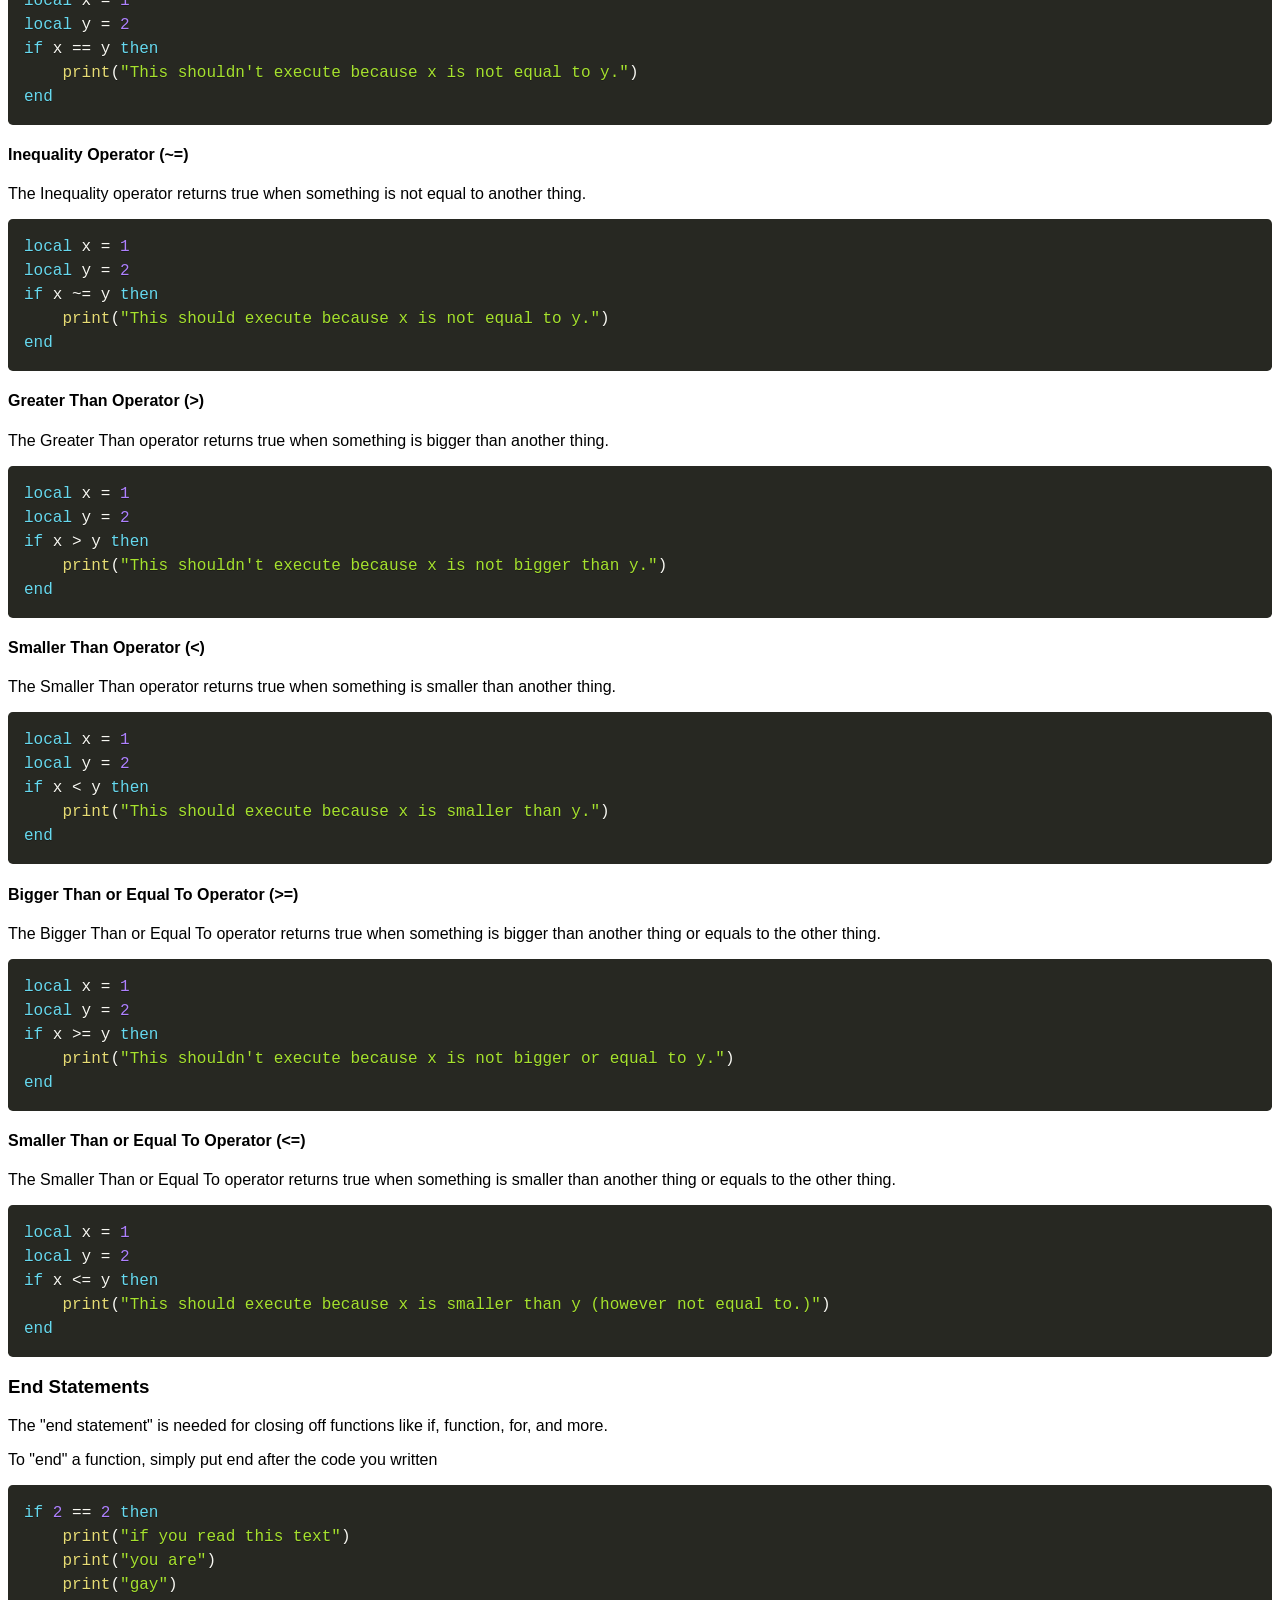
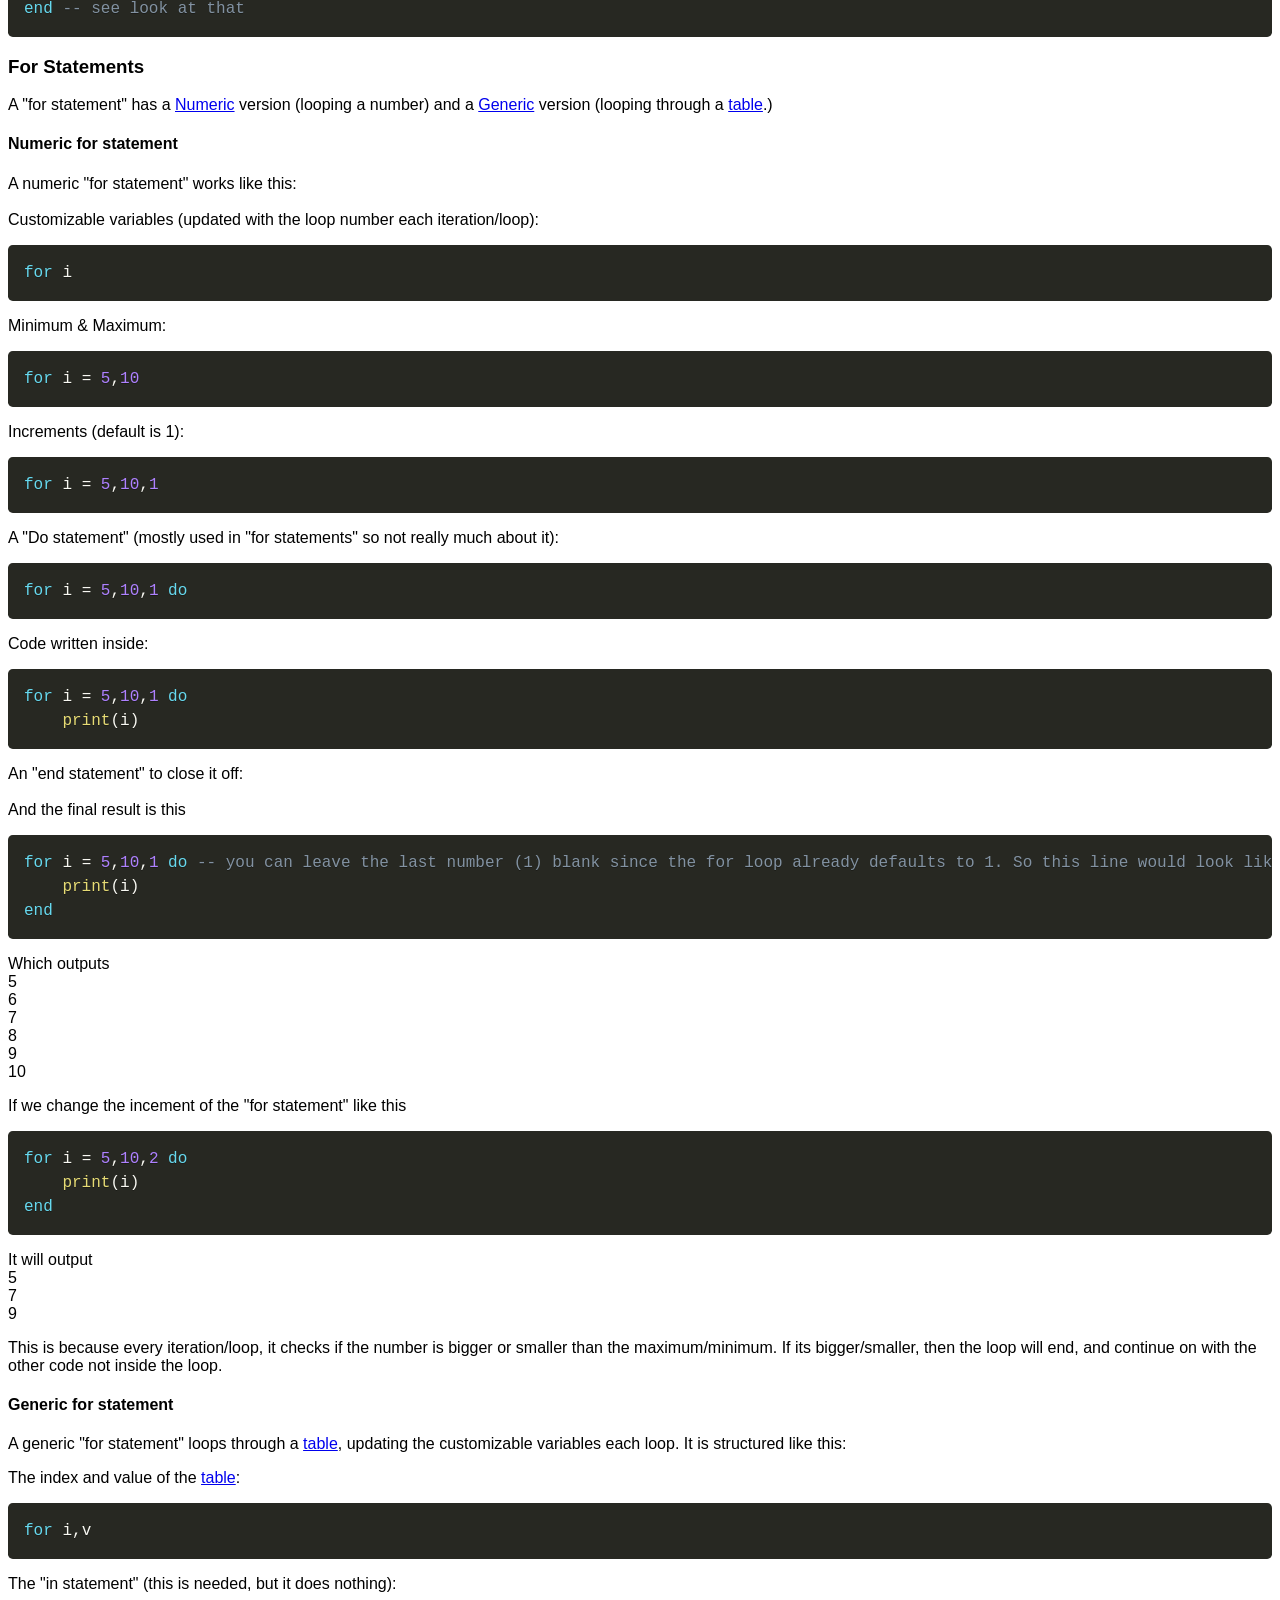
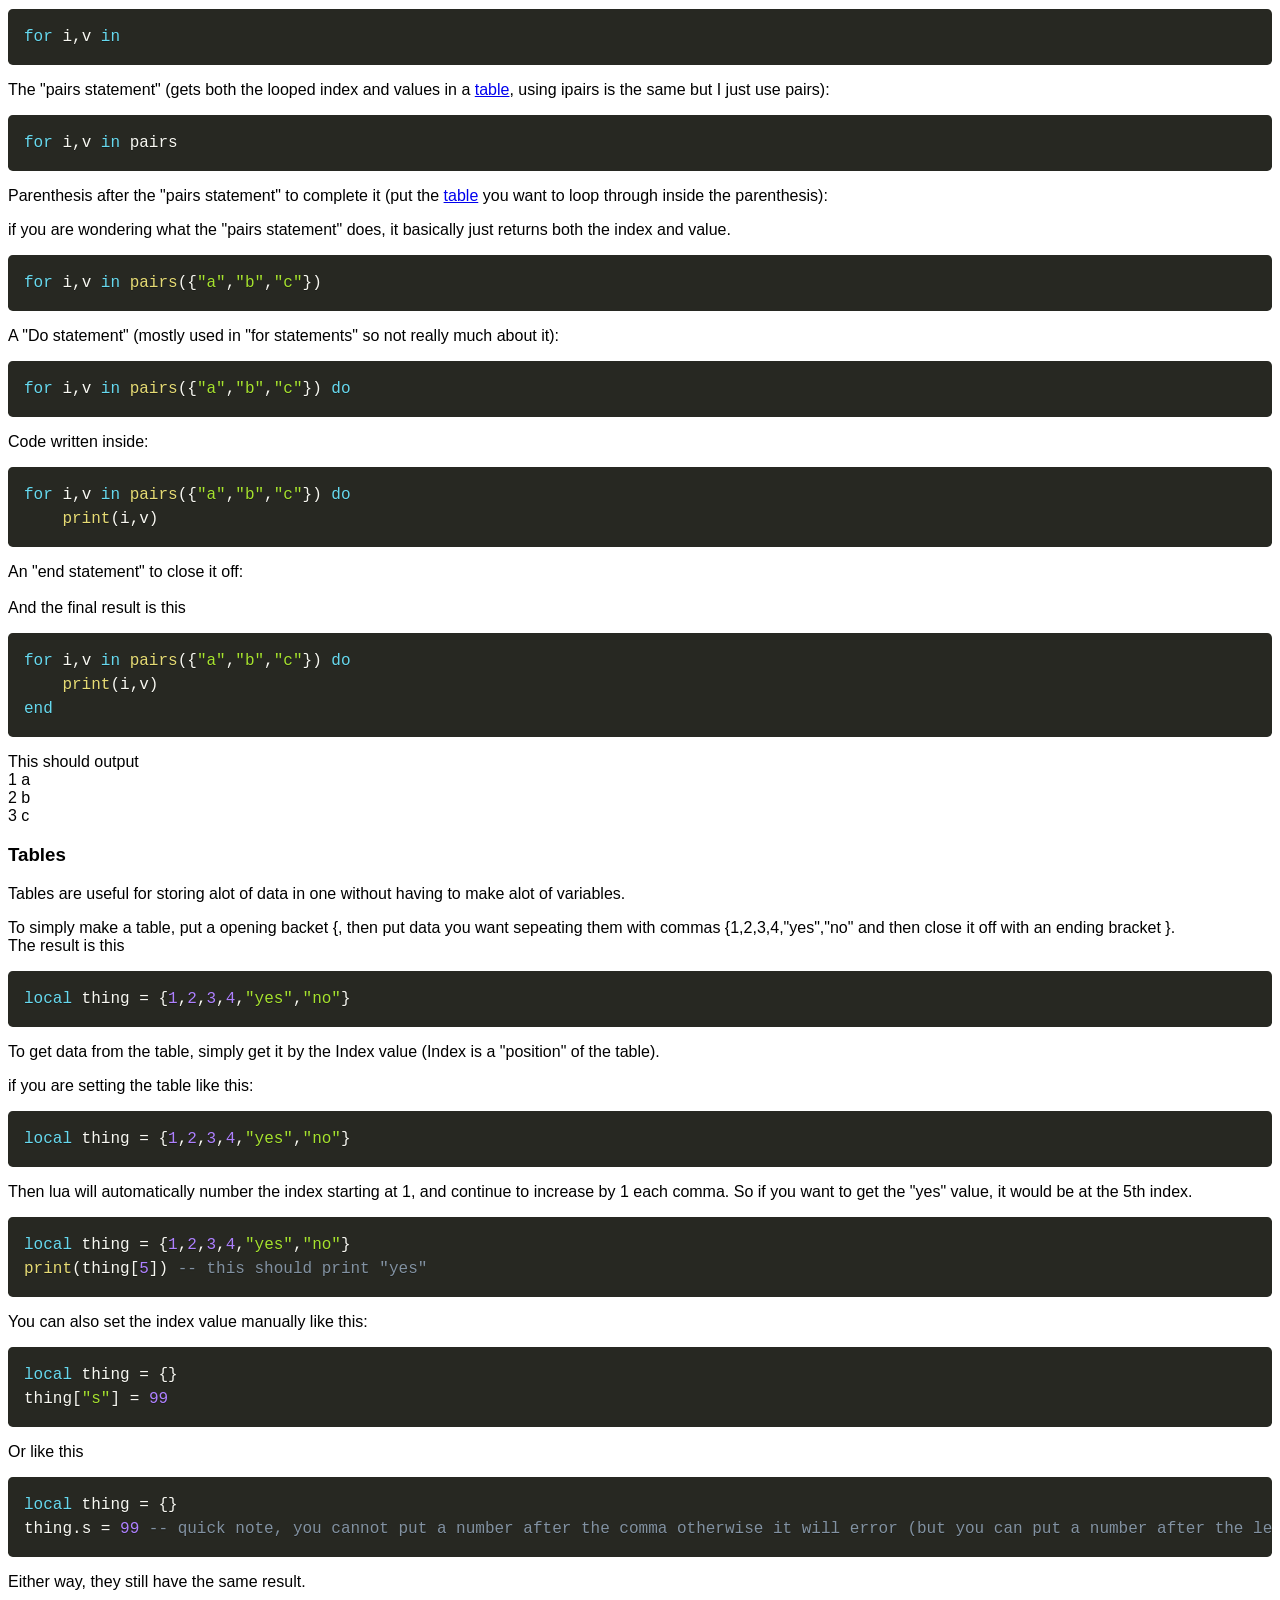
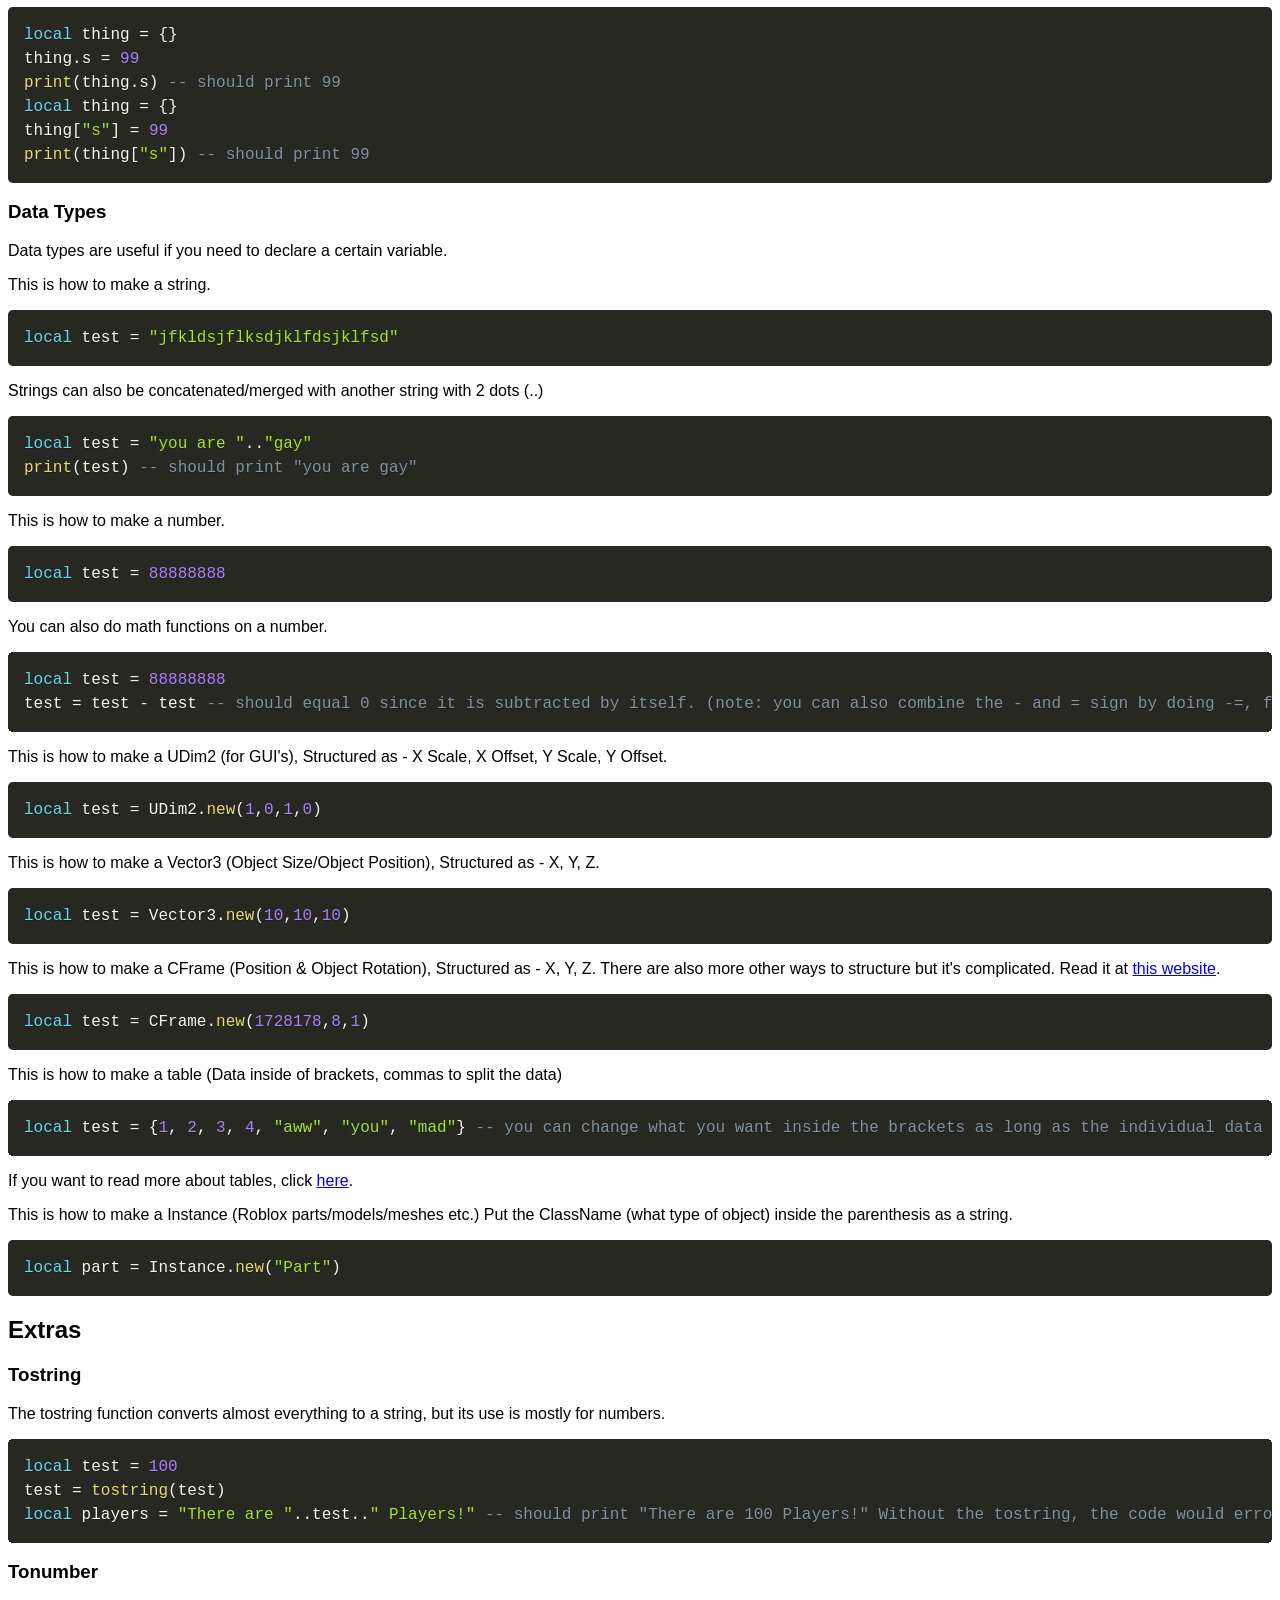
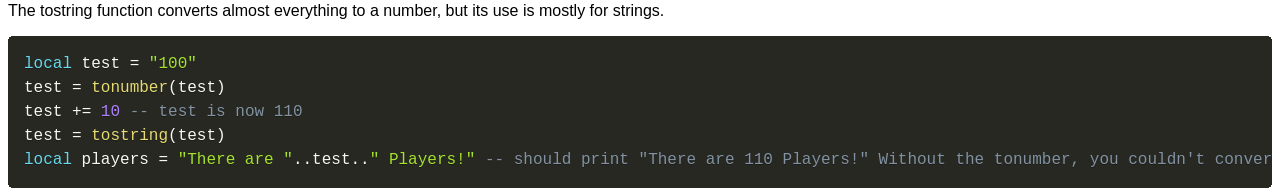
==== commit 3735b048: "Update index.html" ====
--- a/index.html
+++ b/index.html
@@ -35,7 +35,12 @@
 		</style>
 		<script src="prism.js"></script>
 		<link href="prism.css" rel="stylesheet" />
-		<h1>How To Code (Skid To Dev)</h1>
+		<h1>heres my failed attempt at trying to be a teacher, this tutorial will not help you, just read roblox documentations
+			
+			
+			
+			
+			How To Code (Skid To Dev)</h1>
 		<h2>Index</h2>
 		<a href="#basics">Basics</a>
 		<br>
